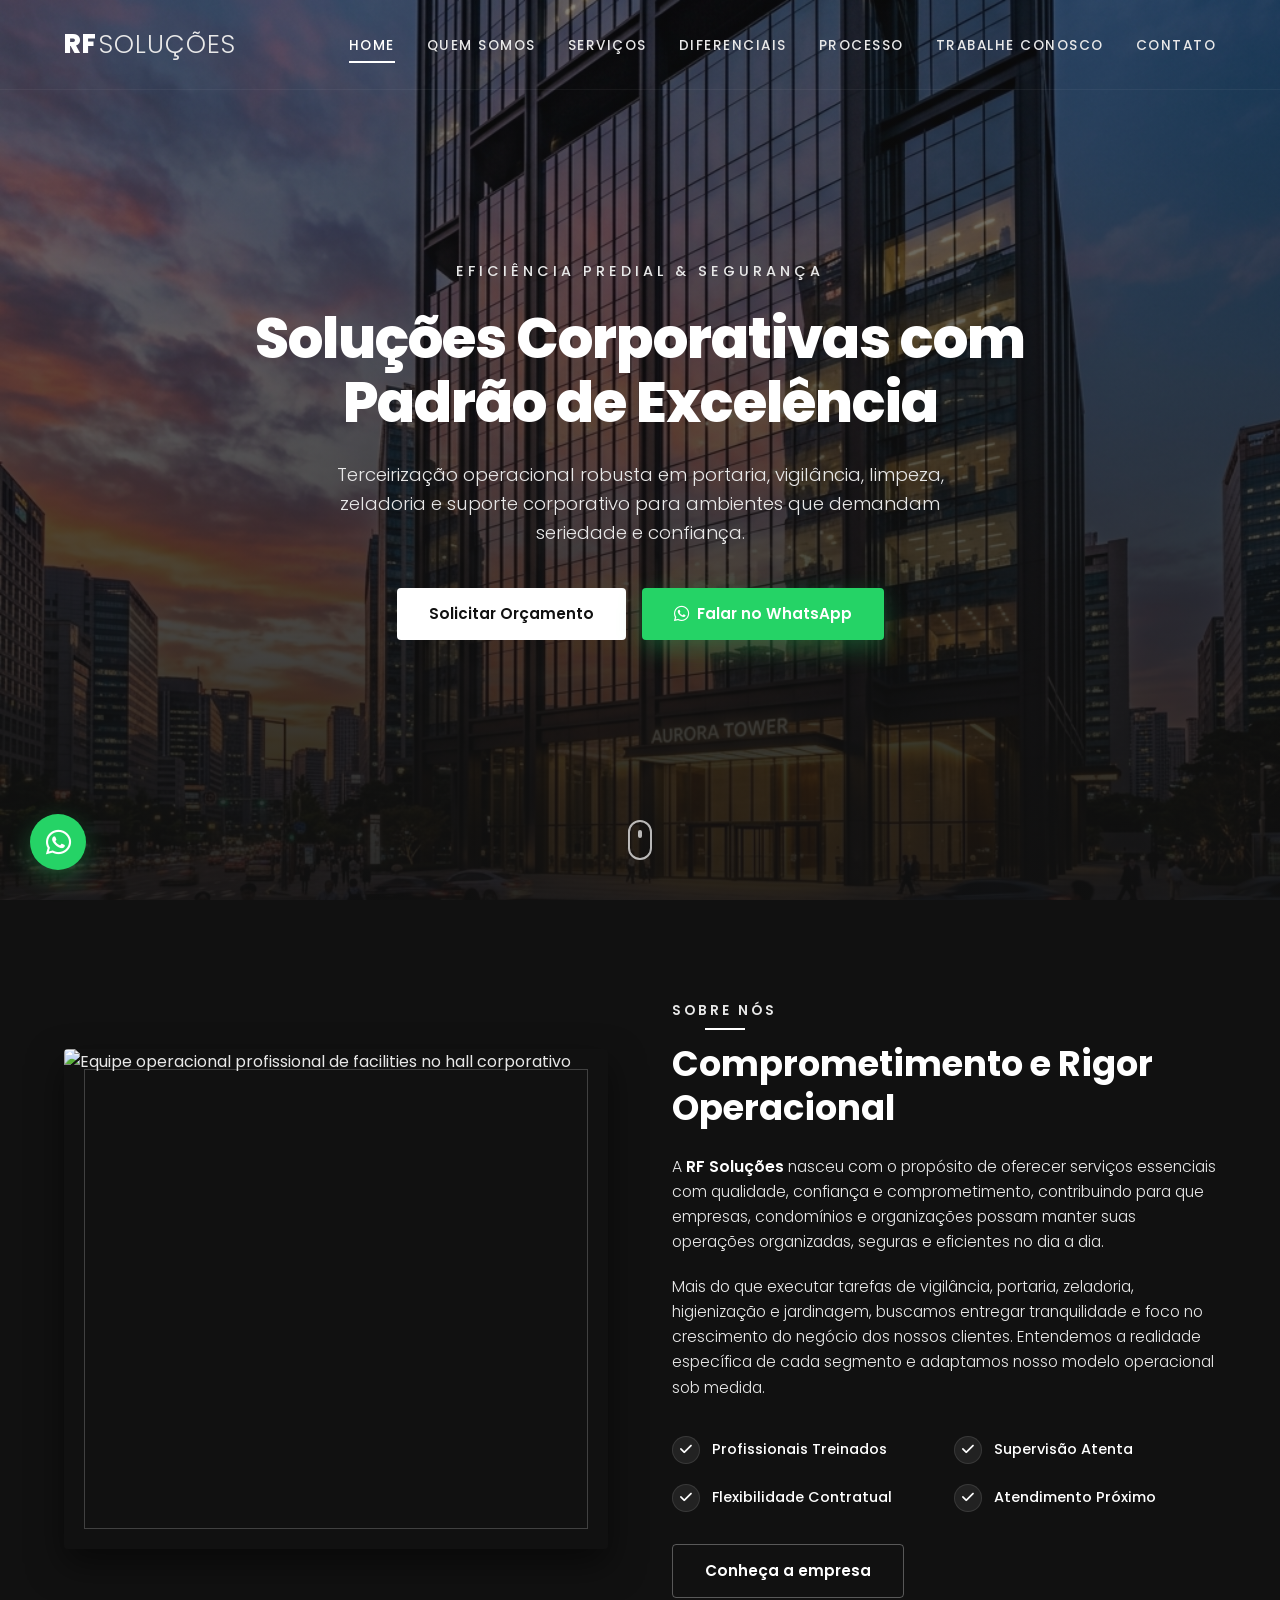
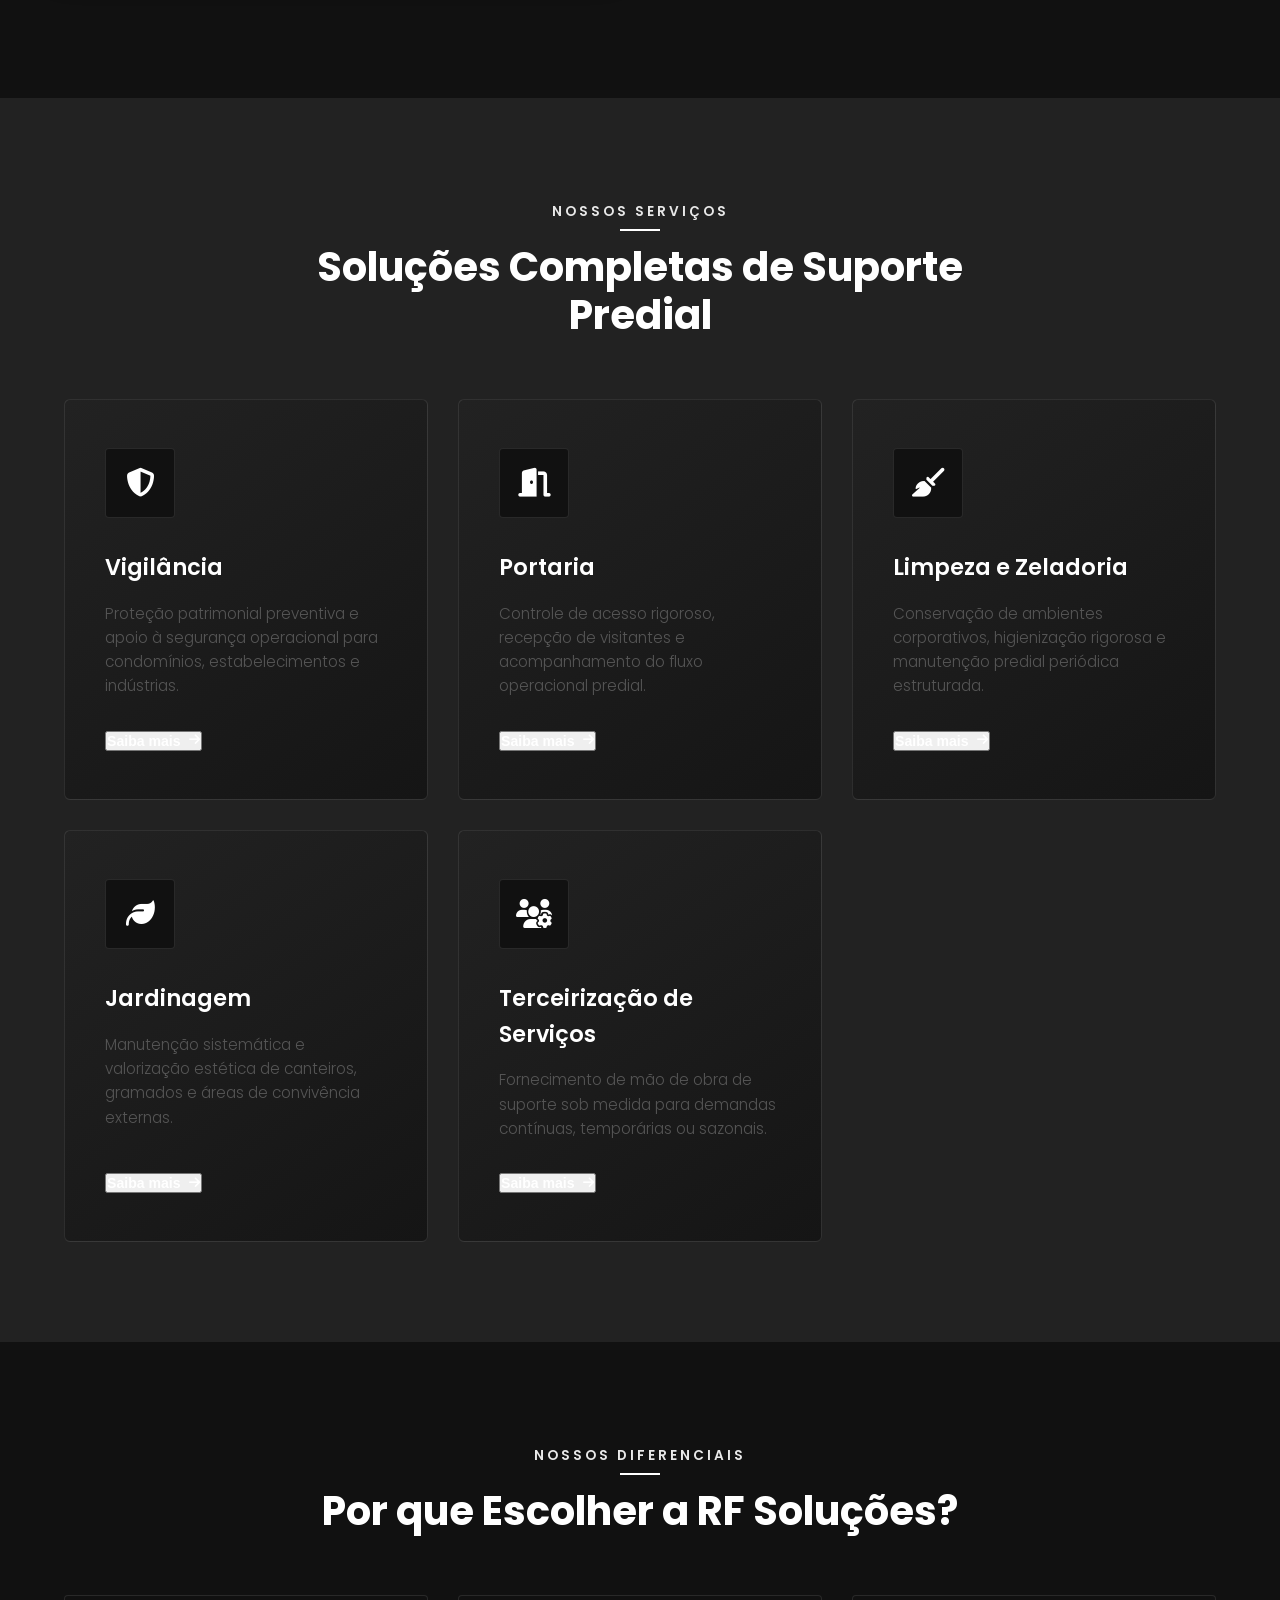
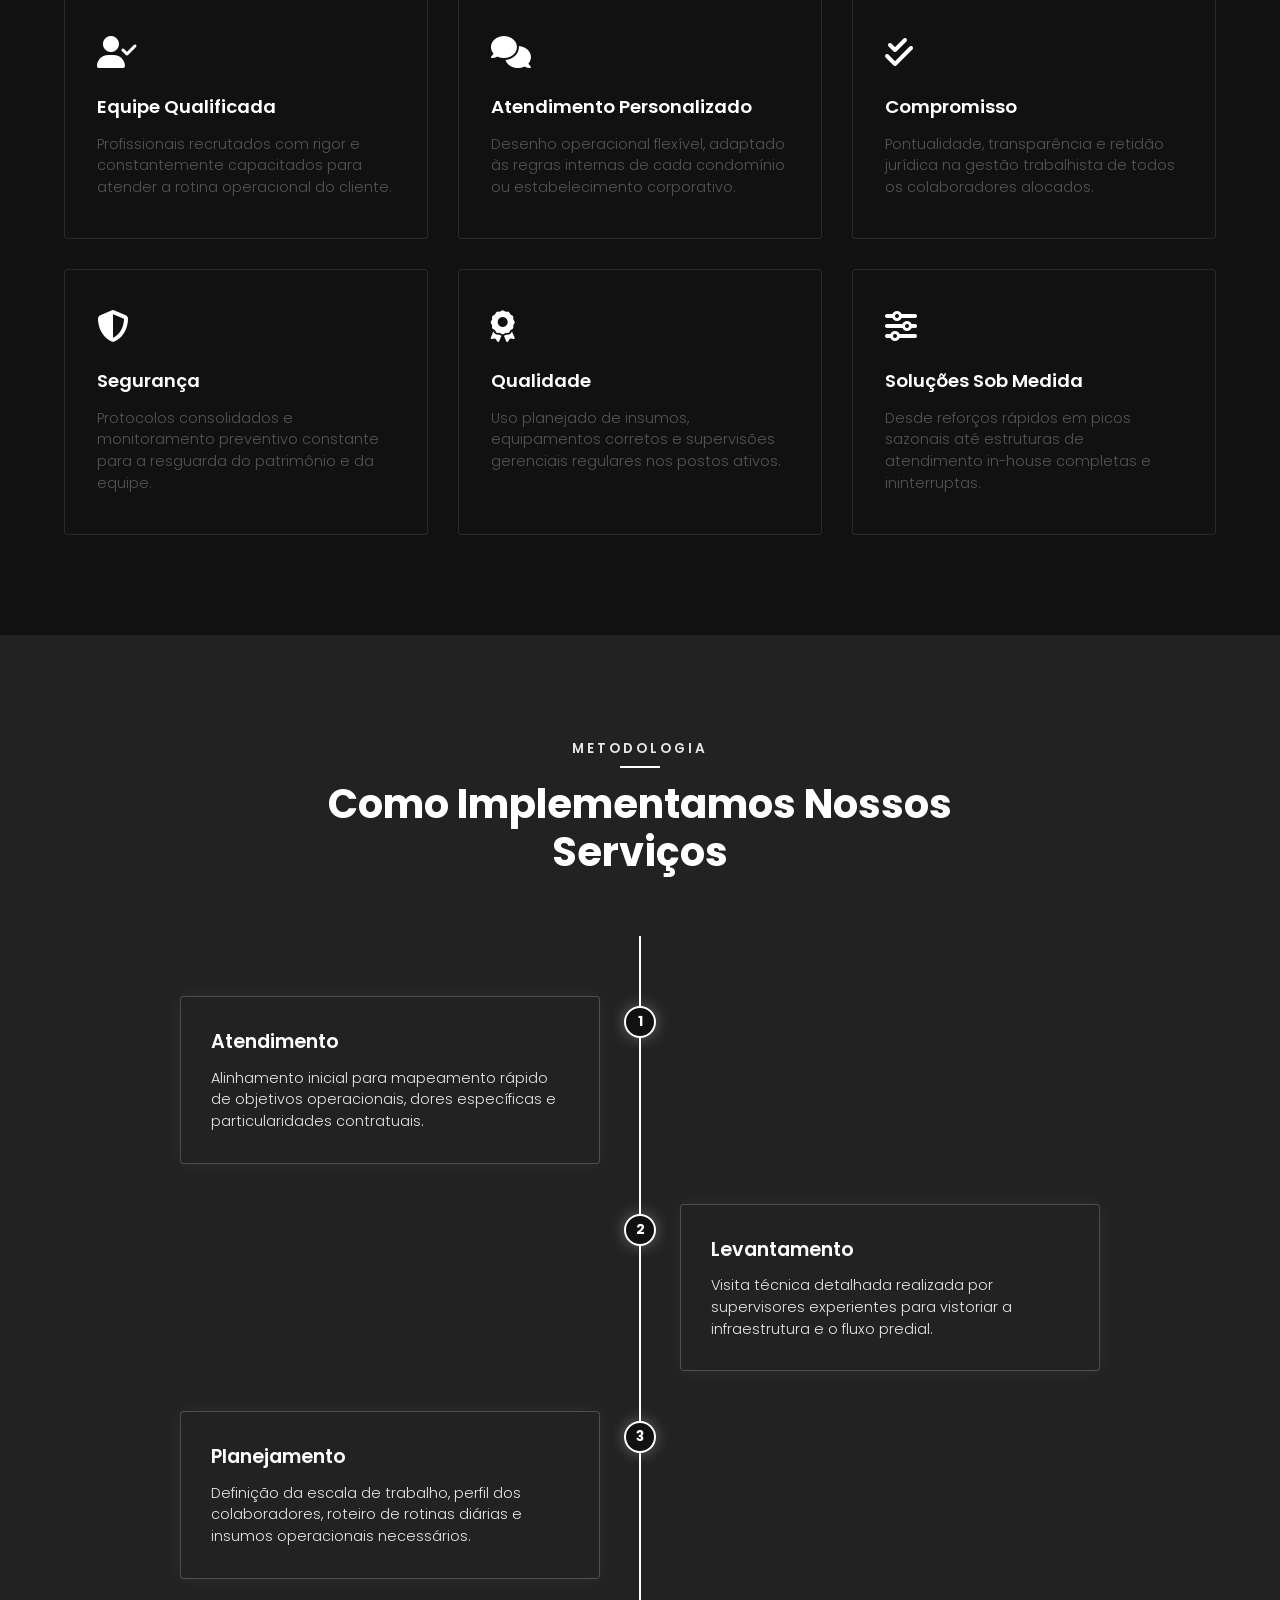
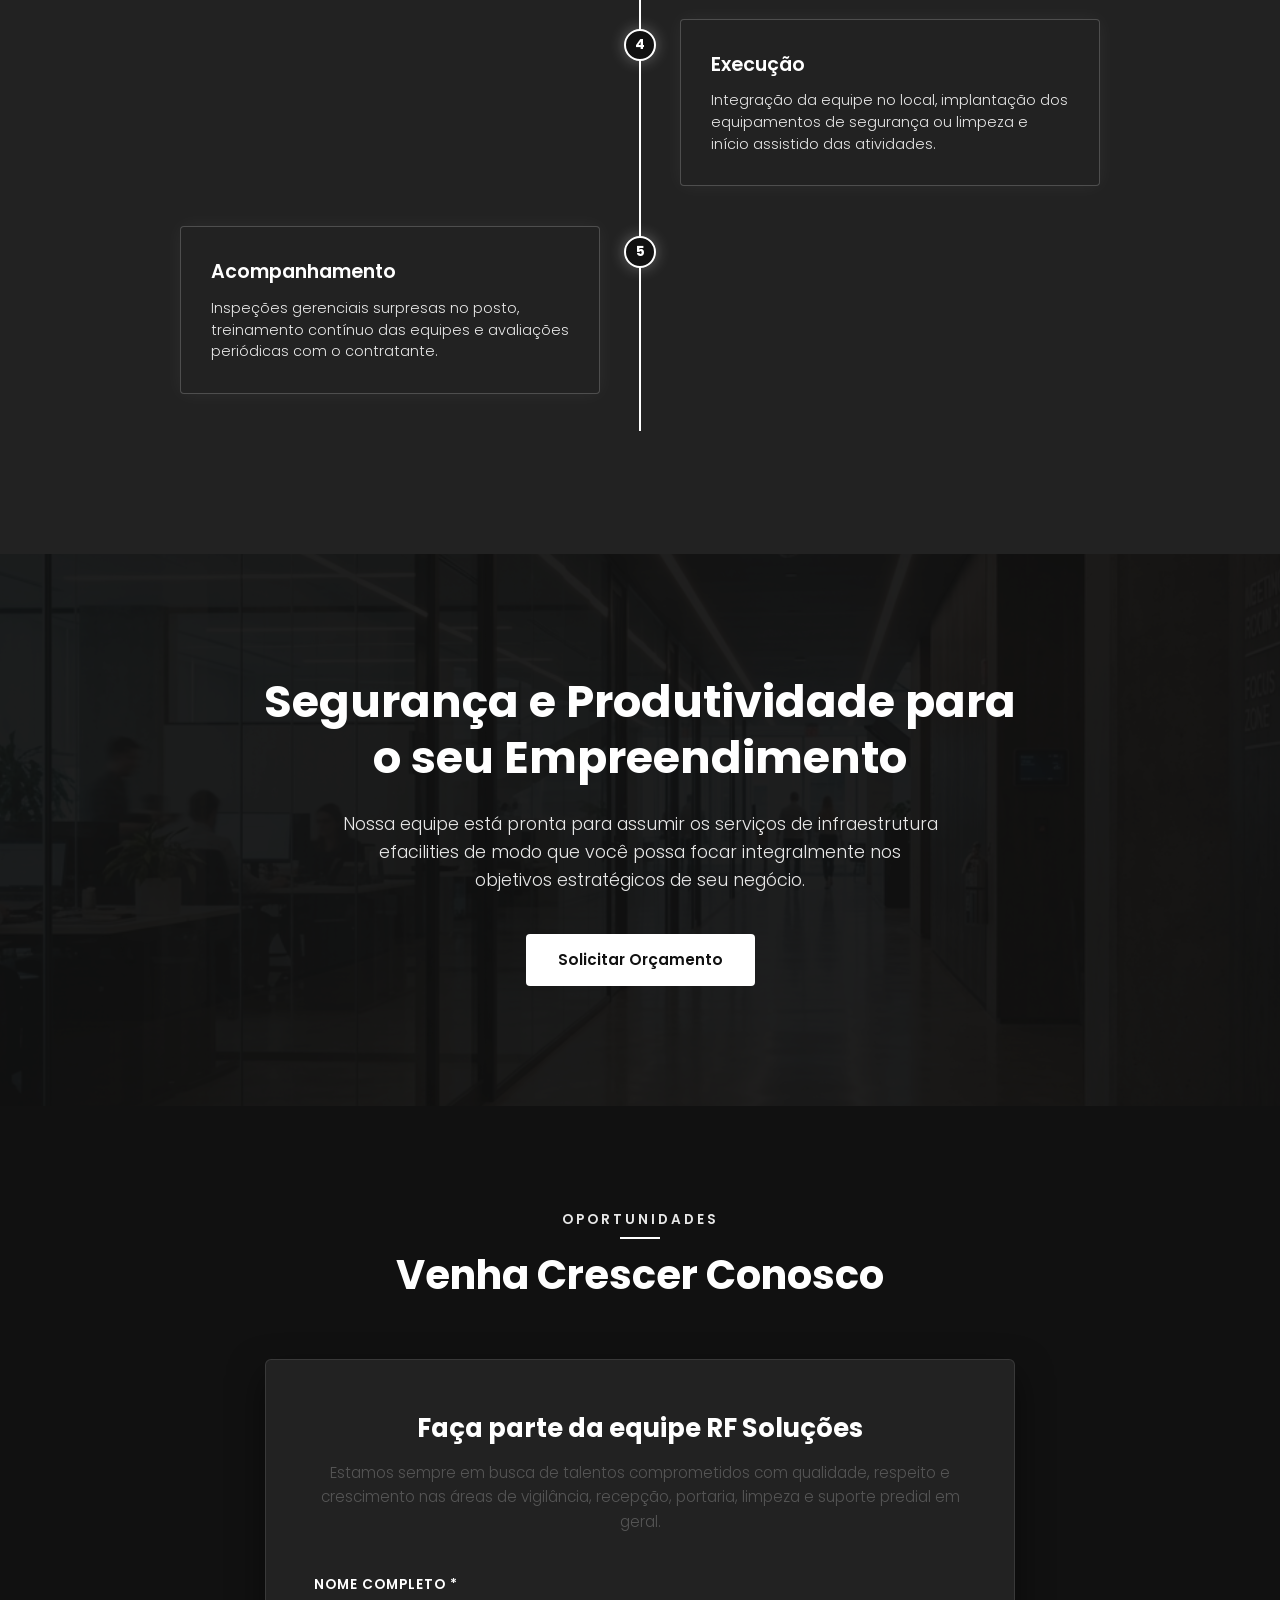
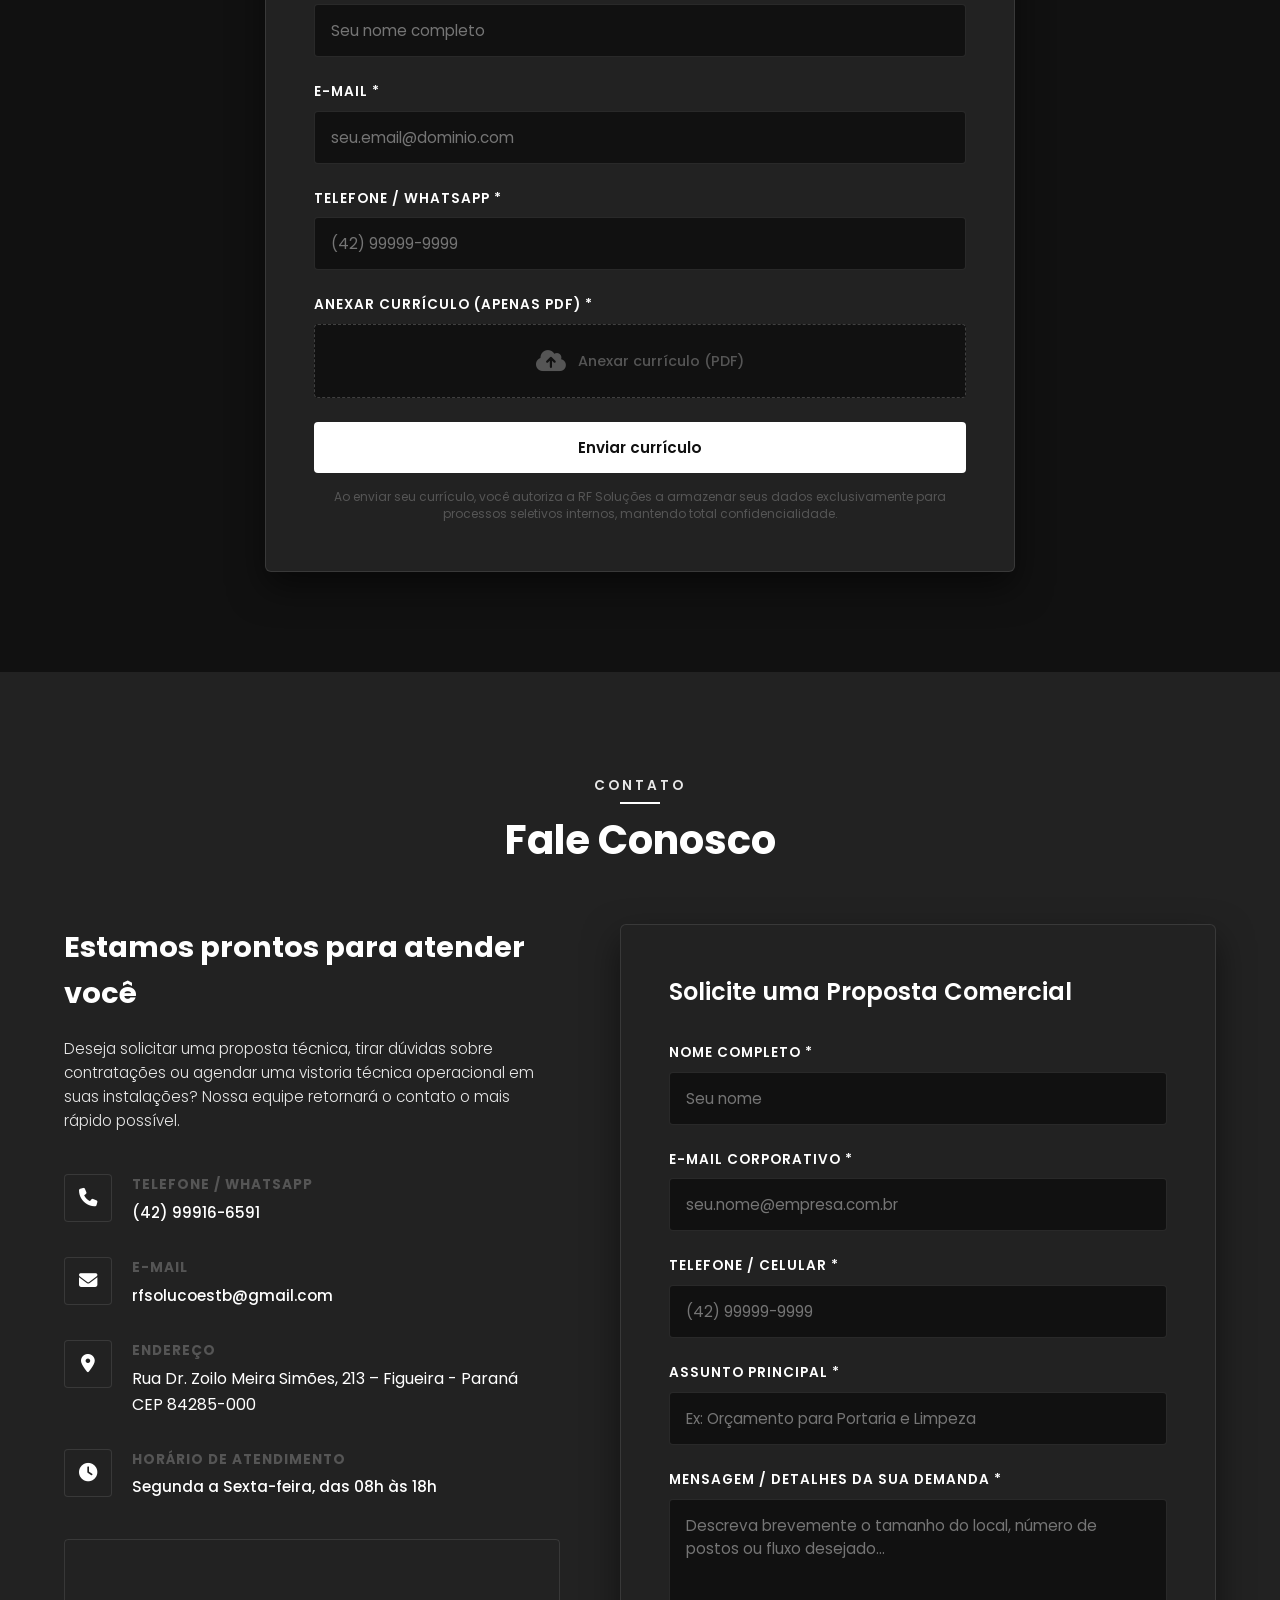
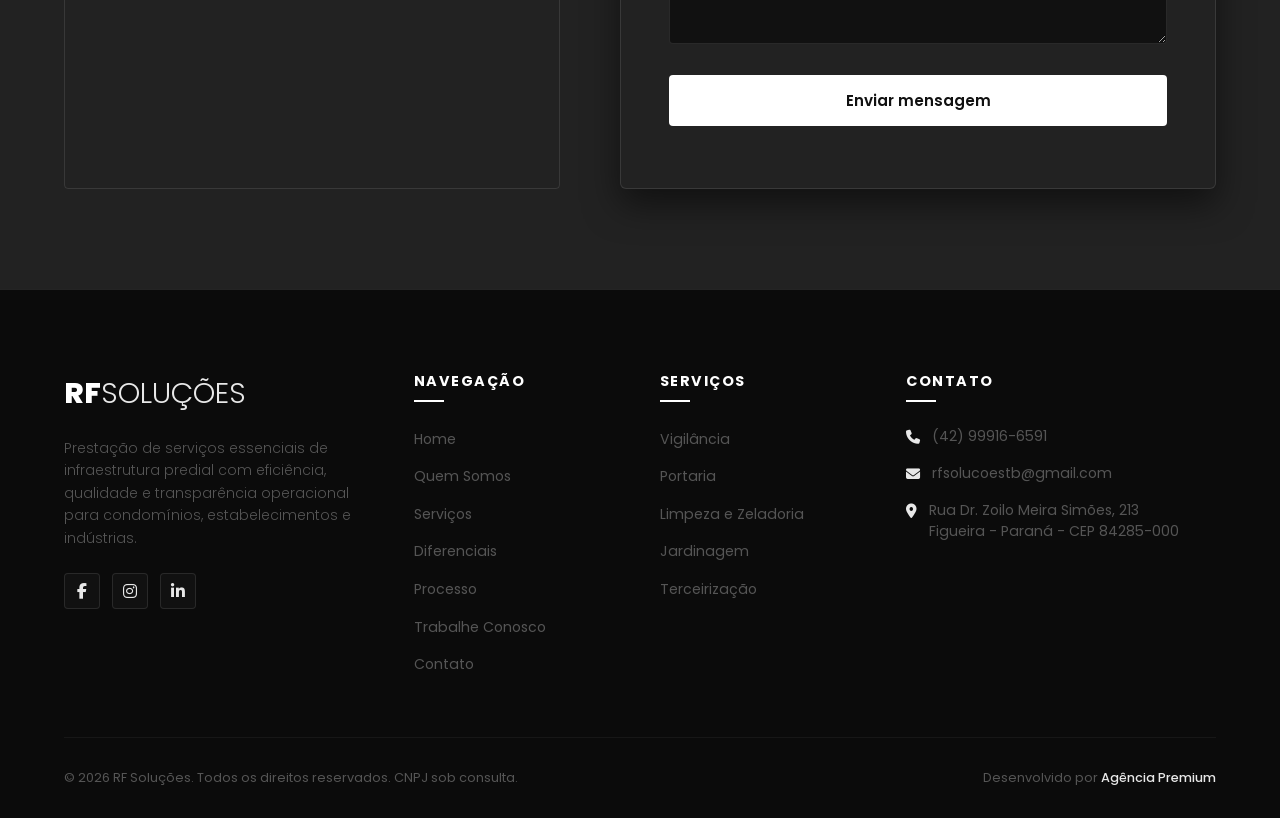
==== index.html @ 289ac4f0 "Add files via upload" ====
<!DOCTYPE html>
<html lang="pt-BR">
<head>
  <meta charset="UTF-8">
  <meta name="viewport" content="width=device-width, initial-scale=1.0">
  <meta name="description" content="RF Soluções - Soluções premium em Terceirização de Serviços, Vigilância Patrimonial, Portaria, Limpeza, Zeladoria e Jardinagem. Credibilidade e eficiência operacional para empresas, indústrias e condomínios.">
  <meta name="keywords" content="RF Soluções, Terceirização de Serviços, Vigilância, Portaria, Limpeza, Zeladoria, Jardinagem, Facilities Paraná, Figueira, Serviços Corporativos, Mão de Obra Terceirizada">
  <meta name="author" content="RF Soluções">
  <meta name="robots" content="index, follow">
  
  <!-- Open Graph / Facebook -->
  <meta property="og:type" content="website">
  <meta property="og:url" content="https://rfsolucoes.com.br/">
  <meta property="og:title" content="RF Soluções - Terceirização de Serviços Premium">
  <meta property="og:description" content="Confiança, segurança e eficiência operacional. Serviços profissionais de Portaria, Vigilância, Higienização e Conservação predial.">
  <meta property="og:image" content="images/logo.png">

  <!-- Twitter -->
  <meta property="twitter:card" content="summary_large_image">
  <meta property="twitter:title" content="RF Soluções - Terceirização de Serviços Premium">
  <meta property="twitter:description" content="Confiança, segurança e eficiência operacional. Serviços profissionais de Portaria, Vigilância, Higienização e Conservação predial.">
  <meta property="twitter:image" content="images/logo.png">

  <title>RF Soluções | Terceirização de Serviços Premium</title>
  
  <!-- Favicon -->
  <link rel="icon" type="image/x-icon" href="favicon.ico">
  <link rel="icon" type="image/svg+xml" href="images/favicon.svg">
  
  <!-- Font Awesome para Ícones -->
  <link rel="stylesheet" href="https://cdnjs.cloudflare.com/ajax/libs/font-awesome/6.4.0/css/all.min.css" integrity="sha512-iecdLmaskl7CVkqkXNQ/ZH/XLlvWZOJyj7Yy7tcenmpD1ypASozpmT/E0iPtmFIB46ZmdtAc9eNBvH0H/ZpiBw==" crossorigin="anonymous" referrerpolicy="no-referrer" />
  
  <!-- Estilos Customizados -->
  <link rel="stylesheet" href="css/style.css">
</head>
<body>

  <!-- 1. TELA DE CARREGAMENTO (LOADING SCREEN) -->
  <div id="loader-screen" role="progressbar" aria-busy="true" aria-label="Carregando o site">
    <div class="loader-logo">RF <span>SOLUÇÕES</span></div>
    <div class="loader-bar">
      <div class="loader-progress"></div>
    </div>
  </div>

  <!-- 2. CABEÇALHO (NAVBAR) -->
  <header class="header-nav transparent" id="nav-header">
    <div class="container header-container">
      <a href="#home" class="logo-container" aria-label="RF Soluções Home">
        <div class="logo-text">RF<span>SOLUÇÕES</span></div>
      </a>
      
      <!-- Menu Desktop -->
      <nav aria-label="Menu Principal">
        <ul class="nav-menu-desktop">
          <li class="nav-item-desktop"><a href="#home" class="nav-link-desktop active">Home</a></li>
          <li class="nav-item-desktop"><a href="#sobre" class="nav-link-desktop">Quem Somos</a></li>
          <li class="nav-item-desktop"><a href="#servicos" class="nav-link-desktop">Serviços</a></li>
          <li class="nav-item-desktop"><a href="#diferenciais" class="nav-link-desktop">Diferenciais</a></li>
          <li class="nav-item-desktop"><a href="#processo" class="nav-link-desktop">Processo</a></li>
          <li class="nav-item-desktop"><a href="#trabalhe-conosco" class="nav-link-desktop">Trabalhe Conosco</a></li>
          <li class="nav-item-desktop"><a href="#contato" class="nav-link-desktop">Contato</a></li>
        </ul>
      </nav>

      <!-- Botão Menu Hamburguer Mobile -->
      <button class="mobile-toggle" id="mobile-toggle" aria-expanded="false" aria-controls="nav-menu-mobile" aria-label="Alternar Menu">
        <span></span>
        <span></span>
        <span></span>
      </button>
    </div>
  </header>

  <!-- Menu Lateral Mobile -->
  <nav class="nav-menu-mobile" id="nav-menu-mobile" aria-label="Menu Mobile">
    <ul class="nav-menu-mobile-links">
      <li><a href="#home" class="nav-link-mobile">Home</a></li>
      <li><a href="#sobre" class="nav-link-mobile">Quem Somos</a></li>
      <li><a href="#servicos" class="nav-link-mobile">Serviços</a></li>
      <li><a href="#diferenciais" class="nav-link-mobile">Diferenciais</a></li>
      <li><a href="#processo" class="nav-link-mobile">Processo</a></li>
      <li><a href="#trabalhe-conosco" class="nav-link-mobile">Trabalhe Conosco</a></li>
      <li><a href="#contato" class="nav-link-mobile">Contato</a></li>
    </ul>
    <div class="nav-mobile-footer">
      <p>RF Soluções Terceirizadas</p>
      <p><i class="fa-solid fa-phone"></i> (42) 99916-6591</p>
    </div>
  </nav>

  <!-- Overlay para fechar Menu Mobile -->
  <div class="menu-overlay" id="menu-overlay"></div>

  <!-- MAIN CONTENT -->
  <main>
    
    <!-- 3. HERO SECTION -->
    <section id="home" aria-label="Apresentação" style="padding: 0;">
      <div id="hero">
        <img src="images/hero.png" alt="Fachada corporativa moderna em vidro" class="hero-background">
        <div class="hero-overlay"></div>
        <div class="container hero-container">
          <p class="hero-tag">Eficiência Predial & Segurança</p>
          <h1 class="hero-title">Soluções Corporativas com Padrão de Excelência</h1>
          <p class="hero-subtitle">Terceirização operacional robusta em portaria, vigilância, limpeza, zeladoria e suporte corporativo para ambientes que demandam seriedade e confiança.</p>
          <div class="hero-buttons">
            <a href="#contato" class="btn btn-primary">Solicitar Orçamento</a>
            <a href="https://wa.me/5542999166591" target="_blank" rel="noopener" class="btn btn-whatsapp"><i class="fa-brands fa-whatsapp"></i> Falar no WhatsApp</a>
          </div>
        </div>
        
        <!-- Scroll Indicator -->
        <a href="#sobre" class="hero-scroll-indicator" aria-label="Rolar para a seção sobre">
          <span class="mouse-icon">
            <span class="mouse-wheel"></span>
          </span>
        </a>
      </div>
    </section>

    <!-- 4. SEÇÃO SOBRE -->
    <section id="sobre" class="section-bg-dark">
      <div class="container">
        <div class="about-grid">
          <div class="about-image-wrapper reveal-slide-left">
            <img src="images/about.png" alt="Equipe operacional profissional de facilities no hall corporativo" class="about-image">
            <div class="about-image-border"></div>
          </div>
          
          <div class="about-content reveal-slide-right">
            <span class="section-subtitle">Sobre Nós</span>
            <h2 class="about-title">Comprometimento e Rigor Operacional</h2>
            <p class="about-text">A <strong>RF Soluções</strong> nasceu com o propósito de oferecer serviços essenciais com qualidade, confiança e comprometimento, contribuindo para que empresas, condomínios e organizações possam manter suas operações organizadas, seguras e eficientes no dia a dia.</p>
            <p class="about-text">Mais do que executar tarefas de vigilância, portaria, zeladoria, higienização e jardinagem, buscamos entregar tranquilidade e foco no crescimento do negócio dos nossos clientes. Entendemos a realidade específica de cada segmento e adaptamos nosso modelo operacional sob medida.</p>
            
            <div class="about-features">
              <div class="about-feat-item"><i class="fa-solid fa-check"></i> Profissionais Treinados</div>
              <div class="about-feat-item"><i class="fa-solid fa-check"></i> Supervisão Atenta</div>
              <div class="about-feat-item"><i class="fa-solid fa-check"></i> Flexibilidade Contratual</div>
              <div class="about-feat-item"><i class="fa-solid fa-check"></i> Atendimento Próximo</div>
            </div>
            
            <a href="#servicos" class="btn btn-outline">Conheça a empresa</a>
          </div>
        </div>
      </div>
    </section>

    <!-- 5. SEÇÃO SERVIÇOS -->
    <section id="servicos" class="section-bg-gray">
      <div class="container">
        <div class="section-header reveal-fade">
          <span class="section-subtitle">Nossos Serviços</span>
          <h2 class="section-title">Soluções Completas de Suporte Predial</h2>
        </div>
        
        <div class="services-grid">
          
          <!-- Card Vigilância -->
          <article class="service-card reveal-slide-up" data-service="vigilancia" style="animation-delay: 0.1s;">
            <div class="service-icon-wrapper">
              <i class="fa-solid fa-shield-halved" aria-hidden="true"></i>
            </div>
            <h3 class="service-card-title">Vigilância</h3>
            <p class="service-card-desc">Proteção patrimonial preventiva e apoio à segurança operacional para condomínios, estabelecimentos e indústrias.</p>
            <button class="service-card-link" data-service="vigilancia" aria-label="Saiba mais sobre Vigilância">Saiba mais <i class="fa-solid fa-arrow-right"></i></button>
          </article>
          
          <!-- Card Portaria -->
          <article class="service-card reveal-slide-up" data-service="portaria" style="animation-delay: 0.2s;">
            <div class="service-icon-wrapper">
              <i class="fa-solid fa-door-open" aria-hidden="true"></i>
            </div>
            <h3 class="service-card-title">Portaria</h3>
            <p class="service-card-desc">Controle de acesso rigoroso, recepção de visitantes e acompanhamento do fluxo operacional predial.</p>
            <button class="service-card-link" data-service="portaria" aria-label="Saiba mais sobre Portaria">Saiba mais <i class="fa-solid fa-arrow-right"></i></button>
          </article>
          
          <!-- Card Limpeza e Zeladoria -->
          <article class="service-card reveal-slide-up" data-service="limpeza" style="animation-delay: 0.3s;">
            <div class="service-icon-wrapper">
              <i class="fa-solid fa-broom" aria-hidden="true"></i>
            </div>
            <h3 class="service-card-title">Limpeza e Zeladoria</h3>
            <p class="service-card-desc">Conservação de ambientes corporativos, higienização rigorosa e manutenção predial periódica estruturada.</p>
            <button class="service-card-link" data-service="limpeza" aria-label="Saiba mais sobre Limpeza e Zeladoria">Saiba mais <i class="fa-solid fa-arrow-right"></i></button>
          </article>
          
          <!-- Card Jardinagem -->
          <article class="service-card reveal-slide-up" data-service="jardinagem" style="animation-delay: 0.4s;">
            <div class="service-icon-wrapper">
              <i class="fa-solid fa-leaf" aria-hidden="true"></i>
            </div>
            <h3 class="service-card-title">Jardinagem</h3>
            <p class="service-card-desc">Manutenção sistemática e valorização estética de canteiros, gramados e áreas de convivência externas.</p>
            <button class="service-card-link" data-service="jardinagem" aria-label="Saiba mais sobre Jardinagem">Saiba mais <i class="fa-solid fa-arrow-right"></i></button>
          </article>
          
          <!-- Card Terceirização -->
          <article class="service-card reveal-slide-up" data-service="terceirizacao" style="animation-delay: 0.5s;">
            <div class="service-icon-wrapper">
              <i class="fa-solid fa-users-gear" aria-hidden="true"></i>
            </div>
            <h3 class="service-card-title">Terceirização de Serviços</h3>
            <p class="service-card-desc">Fornecimento de mão de obra de suporte sob medida para demandas contínuas, temporárias ou sazonais.</p>
            <button class="service-card-link" data-service="terceirizacao" aria-label="Saiba mais sobre Terceirização de Serviços">Saiba mais <i class="fa-solid fa-arrow-right"></i></button>
          </article>
          
        </div>
      </div>
    </section>

    <!-- 6. POR QUE ESCOLHER A RF SOLUÇÕES -->
    <section id="diferenciais" class="section-bg-dark">
      <div class="container">
        <div class="section-header reveal-fade">
          <span class="section-subtitle">Nossos Diferenciais</span>
          <h2 class="section-title">Por que Escolher a RF Soluções?</h2>
        </div>
        
        <div class="why-grid">
          
          <!-- Card 1: Equipe qualificada -->
          <div class="why-card reveal-slide-up" style="animation-delay: 0.05s;">
            <i class="fa-solid fa-user-check why-icon" aria-hidden="true"></i>
            <h3 class="why-card-title">Equipe Qualificada</h3>
            <p class="why-card-desc">Profissionais recrutados com rigor e constantemente capacitados para atender a rotina operacional do cliente.</p>
          </div>
          
          <!-- Card 2: Atendimento personalizado -->
          <div class="why-card reveal-slide-up" style="animation-delay: 0.1s;">
            <i class="fa-solid fa-comments why-icon" aria-hidden="true"></i>
            <h3 class="why-card-title">Atendimento Personalizado</h3>
            <p class="why-card-desc">Desenho operacional flexível, adaptado às regras internas de cada condomínio ou estabelecimento corporativo.</p>
          </div>
          
          <!-- Card 3: Compromisso -->
          <div class="why-card reveal-slide-up" style="animation-delay: 0.15s;">
            <i class="fa-solid fa-check-double why-icon" aria-hidden="true"></i>
            <h3 class="why-card-title">Compromisso</h3>
            <p class="why-card-desc">Pontualidade, transparência e retidão jurídica na gestão trabalhista de todos os colaboradores alocados.</p>
          </div>
          
          <!-- Card 4: Segurança -->
          <div class="why-card reveal-slide-up" style="animation-delay: 0.2s;">
            <i class="fa-solid fa-shield-halved why-icon" aria-hidden="true"></i>
            <h3 class="why-card-title">Segurança</h3>
            <p class="why-card-desc">Protocolos consolidados e monitoramento preventivo constante para a resguarda do patrimônio e da equipe.</p>
          </div>
          
          <!-- Card 5: Qualidade -->
          <div class="why-card reveal-slide-up" style="animation-delay: 0.25s;">
            <i class="fa-solid fa-award why-icon" aria-hidden="true"></i>
            <h3 class="why-card-title">Qualidade</h3>
            <p class="why-card-desc">Uso planejado de insumos, equipamentos corretos e supervisões gerenciais regulares nos postos ativos.</p>
          </div>
          
          <!-- Card 6: Soluções sob medida -->
          <div class="why-card reveal-slide-up" style="animation-delay: 0.3s;">
            <i class="fa-solid fa-sliders why-icon" aria-hidden="true"></i>
            <h3 class="why-card-title">Soluções Sob Medida</h3>
            <p class="why-card-desc">Desde reforços rápidos em picos sazonais até estruturas de atendimento in-house completas e ininterruptas.</p>
          </div>
          
        </div>
      </div>
    </section>

    <!-- 7. PROCESSO (LINHA DO TEMPO) -->
    <section id="processo" class="section-bg-gray">
      <div class="container">
        <div class="section-header reveal-fade">
          <span class="section-subtitle">Metodologia</span>
          <h2 class="section-title">Como Implementamos Nossos Serviços</h2>
        </div>
        
        <div class="timeline-wrapper">
          <!-- A linha no fundo -->
          <div class="timeline-line"></div>
          <div class="timeline-progress" id="timeline-progress"></div>
          
          <!-- Etapa 1 -->
          <div class="timeline-item reveal-fade">
            <div class="timeline-marker">
              <span class="timeline-step">1</span>
            </div>
            <div class="timeline-box">
              <h3 class="timeline-box-title">Atendimento</h3>
              <p class="timeline-box-desc">Alinhamento inicial para mapeamento rápido de objetivos operacionais, dores específicas e particularidades contratuais.</p>
            </div>
          </div>
          
          <!-- Etapa 2 -->
          <div class="timeline-item reveal-fade">
            <div class="timeline-marker">
              <span class="timeline-step">2</span>
            </div>
            <div class="timeline-box">
              <h3 class="timeline-box-title">Levantamento</h3>
              <p class="timeline-box-desc">Visita técnica detalhada realizada por supervisores experientes para vistoriar a infraestrutura e o fluxo predial.</p>
            </div>
          </div>
          
          <!-- Etapa 3 -->
          <div class="timeline-item reveal-fade">
            <div class="timeline-marker">
              <span class="timeline-step">3</span>
            </div>
            <div class="timeline-box">
              <h3 class="timeline-box-title">Planejamento</h3>
              <p class="timeline-box-desc">Definição da escala de trabalho, perfil dos colaboradores, roteiro de rotinas diárias e insumos operacionais necessários.</p>
            </div>
          </div>
          
          <!-- Etapa 4 -->
          <div class="timeline-item reveal-fade">
            <div class="timeline-marker">
              <span class="timeline-step">4</span>
            </div>
            <div class="timeline-box">
              <h3 class="timeline-box-title">Execução</h3>
              <p class="timeline-box-desc">Integração da equipe no local, implantação dos equipamentos de segurança ou limpeza e início assistido das atividades.</p>
            </div>
          </div>
          
          <!-- Etapa 5 -->
          <div class="timeline-item reveal-fade">
            <div class="timeline-marker">
              <span class="timeline-step">5</span>
            </div>
            <div class="timeline-box">
              <h3 class="timeline-box-title">Acompanhamento</h3>
              <p class="timeline-box-desc">Inspeções gerenciais surpresas no posto, treinamento contínuo das equipes e avaliações periódicas com o contratante.</p>
            </div>
          </div>
          
        </div>
      </div>
    </section>

    <!-- 8. CTA SECTION -->
    <section id="cta-section" style="padding: 0;">
      <div id="cta">
        <img src="images/cta.png" alt="Skyscraper corridor" class="cta-background">
        <div class="cta-overlay"></div>
        <div class="container cta-container reveal-fade">
          <h2 class="cta-title">Segurança e Produtividade para o seu Empreendimento</h2>
          <p class="cta-desc">Nossa equipe está pronta para assumir os serviços de infraestrutura efacilities de modo que você possa focar integralmente nos objetivos estratégicos de seu negócio.</p>
          <a href="#contato" class="btn btn-primary">Solicitar Orçamento</a>
        </div>
      </div>
    </section>

    <!-- 9. TRABALHE CONOSCO -->
    <section id="trabalhe-conosco" class="section-bg-dark">
      <div class="container">
        <div class="section-header reveal-fade">
          <span class="section-subtitle">Oportunidades</span>
          <h2 class="section-title">Venha Crescer Conosco</h2>
        </div>
        
        <div class="career-container reveal-slide-up">
          <div class="career-intro">
            <h3 class="career-intro-title">Faça parte da equipe RF Soluções</h3>
            <p class="career-intro-desc">Estamos sempre em busca de talentos comprometidos com qualidade, respeito e crescimento nas áreas de vigilância, recepção, portaria, limpeza e suporte predial em geral.</p>
          </div>
          
          <form id="career-form" novalidate>
            <div class="form-group">
              <label for="career-name" class="form-label">Nome Completo *</label>
              <input type="text" id="career-name" class="form-control" placeholder="Seu nome completo" required>
            </div>
            
            <div class="form-group">
              <label for="career-email" class="form-label">E-mail *</label>
              <input type="email" id="career-email" class="form-control" placeholder="seu.email@dominio.com" required>
            </div>
            
            <div class="form-group">
              <label for="career-phone" class="form-label">Telefone / WhatsApp *</label>
              <input type="tel" id="career-phone" class="form-control" placeholder="(42) 99999-9999" required>
            </div>
            
            <div class="form-group">
              <label class="form-label">Anexar Currículo (Apenas PDF) *</label>
              <div class="file-upload-wrapper">
                <input type="file" id="cv-file" class="file-upload-input" accept=".pdf" required>
                <div class="file-upload-btn">
                  <i class="fa-solid fa-cloud-arrow-up"></i>
                  <span id="cv-file-label">Anexar currículo (PDF)</span>
                </div>
                <span class="file-upload-filename" id="cv-filename"></span>
              </div>
            </div>
            
            <button type="submit" class="btn btn-primary" style="width: 100%;">Enviar currículo</button>
            
            <p class="form-footer-terms">Ao enviar seu currículo, você autoriza a RF Soluções a armazenar seus dados exclusivamente para processos seletivos internos, mantendo total confidencialidade.</p>
          </form>
        </div>
      </div>
    </section>

    <!-- 10. CONTATO -->
    <section id="contato" class="section-bg-gray">
      <div class="container">
        <div class="section-header reveal-fade">
          <span class="section-subtitle">Contato</span>
          <h2 class="section-title">Fale Conosco</h2>
        </div>
        
        <div class="contact-grid">
          
          <!-- Coluna Informações de Contato -->
          <div class="contact-info-col reveal-slide-left">
            <h3 class="contact-info-title">Estamos prontos para atender você</h3>
            <p class="contact-info-desc">Deseja solicitar uma proposta técnica, tirar dúvidas sobre contratações ou agendar uma vistoria técnica operacional em suas instalações? Nossa equipe retornará o contato o mais rápido possível.</p>
            
            <div class="contact-methods">
              <!-- Telefone / WhatsApp -->
              <div class="contact-method-item">
                <div class="contact-method-icon">
                  <i class="fa-solid fa-phone" aria-hidden="true"></i>
                </div>
                <div class="contact-method-details">
                  <h5>Telefone / WhatsApp</h5>
                  <a href="tel:+5542999166591">(42) 99916-6591</a>
                </div>
              </div>
              
              <!-- E-mail -->
              <div class="contact-method-item">
                <div class="contact-method-icon">
                  <i class="fa-solid fa-envelope" aria-hidden="true"></i>
                </div>
                <div class="contact-method-details">
                  <h5>E-mail</h5>
                  <a href="mailto:rfsolucoestb@gmail.com">rfsolucoestb@gmail.com</a>
                </div>
              </div>
              
              <!-- Endereço -->
              <div class="contact-method-item">
                <div class="contact-method-icon">
                  <i class="fa-solid fa-location-dot" aria-hidden="true"></i>
                </div>
                <div class="contact-method-details">
                  <h5>Endereço</h5>
                  <address style="font-style: normal; color: var(--color-white);">Rua Dr. Zoilo Meira Simões, 213 – Figueira - Paraná<br>CEP 84285-000</address>
                </div>
              </div>
              
              <!-- Horário -->
              <div class="contact-method-item">
                <div class="contact-method-icon">
                  <i class="fa-solid fa-clock" aria-hidden="true"></i>
                </div>
                <div class="contact-method-details">
                  <h5>Horário de Atendimento</h5>
                  <p>Segunda a Sexta-feira, das 08h às 18h</p>
                </div>
              </div>
            </div>
            
            <!-- Google Maps Embed -->
            <div class="map-wrapper">
              <iframe 
                src="https://www.google.com/maps/embed?pb=!1m18!1m12!1m3!1d3623.5181792688755!2d-50.14125862463273!3d-23.835706478615367!2m3!1f0!2f0!3f0!3m2!1i1024!2i768!4f13.1!3m3!1m2!1s0x94ebf4ff56515fbb%3A0xe54e6080dc273570!2sR.%20Dr.%20Zoilo%20Meira%20Sim%C3%B5es%2C%20213%20-%20Figueira%2C%20PR%2C%2084285-000!5e0!3m2!1spt-BR!2sbr!4v1700000000000!5m2!1spt-BR!2sbr" 
                class="map-iframe" 
                allowfullscreen="" 
                loading="lazy" 
                referrerpolicy="no-referrer-when-downgrade"
                title="Localização da sede da RF Soluções no Google Maps">
              </iframe>
            </div>
          </div>
          
          <!-- Coluna Formulário de Contato -->
          <div class="contact-form-col reveal-slide-right">
            <h3 class="contact-form-title">Solicite uma Proposta Comercial</h3>
            
            <form id="contact-form" novalidate>
              <div class="form-group">
                <label for="contact-name" class="form-label">Nome Completo *</label>
                <input type="text" id="contact-name" class="form-control" placeholder="Seu nome" required>
              </div>
              
              <div class="form-group">
                <label for="contact-email" class="form-label">E-mail Corporativo *</label>
                <input type="email" id="contact-email" class="form-control" placeholder="seu.nome@empresa.com.br" required>
              </div>
              
              <div class="form-group">
                <label for="contact-phone" class="form-label">Telefone / Celular *</label>
                <input type="tel" id="contact-phone" class="form-control" placeholder="(42) 99999-9999" required>
              </div>
              
              <div class="form-group">
                <label for="contact-subject" class="form-label">Assunto Principal *</label>
                <input type="text" id="contact-subject" class="form-control" placeholder="Ex: Orçamento para Portaria e Limpeza" required>
              </div>
              
              <div class="form-group">
                <label for="contact-message" class="form-label">Mensagem / Detalhes da sua Demanda *</label>
                <textarea id="contact-message" class="form-control" rows="5" placeholder="Descreva brevemente o tamanho do local, número de postos ou fluxo desejado..." required></textarea>
              </div>
              
              <button type="submit" class="btn btn-primary" style="width: 100%;">Enviar mensagem</button>
            </form>
          </div>
          
        </div>
      </div>
    </section>

  </main>

  <!-- 11. FOOTER -->
  <footer class="footer">
    <div class="container">
      <div class="footer-grid">
        
        <!-- Coluna 1: Branding -->
        <div class="footer-brand-col">
          <a href="#home" class="footer-logo">
            RF<span>SOLUÇÕES</span>
          </a>
          <p class="footer-desc">Prestação de serviços essenciais de infraestrutura predial com eficiência, qualidade e transparência operacional para condomínios, estabelecimentos e indústrias.</p>
          <div class="footer-socials">
            <a href="https://facebook.com/" target="_blank" rel="noopener" class="footer-social-link" aria-label="Facebook"><i class="fa-brands fa-facebook-f"></i></a>
            <a href="https://instagram.com/" target="_blank" rel="noopener" class="footer-social-link" aria-label="Instagram"><i class="fa-brands fa-instagram"></i></a>
            <a href="https://linkedin.com/" target="_blank" rel="noopener" class="footer-social-link" aria-label="LinkedIn"><i class="fa-brands fa-linkedin-in"></i></a>
          </div>
        </div>
        
        <!-- Coluna 2: Links Rápidos -->
        <nav class="footer-nav-col" aria-label="Links úteis no rodapé">
          <h4>Navegação</h4>
          <ul class="footer-links">
            <li class="footer-link-item"><a href="#home">Home</a></li>
            <li class="footer-link-item"><a href="#sobre">Quem Somos</a></li>
            <li class="footer-link-item"><a href="#servicos">Serviços</a></li>
            <li class="footer-link-item"><a href="#diferenciais">Diferenciais</a></li>
            <li class="footer-link-item"><a href="#processo">Processo</a></li>
            <li class="footer-link-item"><a href="#trabalhe-conosco">Trabalhe Conosco</a></li>
            <li class="footer-link-item"><a href="#contato">Contato</a></li>
          </ul>
        </nav>
        
        <!-- Coluna 3: Serviços -->
        <nav class="footer-services-col" aria-label="Links rápidos de serviços no rodapé">
          <h4>Serviços</h4>
          <ul class="footer-services-list">
            <li class="footer-service-item"><a href="#servicos" data-service="vigilancia">Vigilância</a></li>
            <li class="footer-service-item"><a href="#servicos" data-service="portaria">Portaria</a></li>
            <li class="footer-service-item"><a href="#servicos" data-service="limpeza">Limpeza e Zeladoria</a></li>
            <li class="footer-service-item"><a href="#servicos" data-service="jardinagem">Jardinagem</a></li>
            <li class="footer-service-item"><a href="#servicos" data-service="terceirizacao">Terceirização</a></li>
          </ul>
        </nav>
        
        <!-- Coluna 4: Contatos e Endereço -->
        <div class="footer-contact-col">
          <h4>Contato</h4>
          <ul class="footer-contact-details">
            <li class="footer-contact-item">
              <i class="fa-solid fa-phone" aria-hidden="true"></i>
              <div>
                <a href="tel:+5542999166591">(42) 99916-6591</a>
              </div>
            </li>
            <li class="footer-contact-item">
              <i class="fa-solid fa-envelope" aria-hidden="true"></i>
              <div>
                <a href="mailto:rfsolucoestb@gmail.com">rfsolucoestb@gmail.com</a>
              </div>
            </li>
            <li class="footer-contact-item">
              <i class="fa-solid fa-location-dot" aria-hidden="true"></i>
              <div>
                Rua Dr. Zoilo Meira Simões, 213<br>Figueira - Paraná - CEP 84285-000
              </div>
            </li>
          </ul>
        </div>
        
      </div>
      
      <!-- Direitos Autorais -->
      <div class="footer-bottom">
        <p class="footer-copy">&copy; 2026 RF Soluções. Todos os direitos reservados. CNPJ sob consulta.</p>
        <p class="footer-developer">Desenvolvido por <a href="#" aria-label="Site da Agência de Desenvolvimento">Agência Premium</a></p>
      </div>
    </div>
  </footer>

  <!-- 12. FLOATING BUTTONS (WHATSAPP E VOLTAR AO TOPO) -->
  <a href="https://wa.me/5542999166591" class="whatsapp-float" target="_blank" rel="noopener" aria-label="Chamar no WhatsApp">
    <i class="fa-brands fa-whatsapp"></i>
  </a>
  
  <a href="#" class="back-to-top" id="back-to-top" aria-label="Voltar para o topo">
    <i class="fa-solid fa-chevron-up"></i>
  </a>

  <!-- 13. DYNAMIC MODAL PARA DETALHES DE SERVIÇO -->
  <div class="modal-overlay" id="service-modal" role="dialog" aria-modal="true" aria-hidden="true">
    <div class="modal-card">
      <button class="modal-close-btn" id="modal-close-btn" aria-label="Fechar Modal">&times;</button>
      
      <div class="modal-body">
        <div class="modal-icon-wrapper" id="modal-service-icon">
          <!-- Populado dinamicamente via JS -->
        </div>
        
        <h3 class="modal-title" id="modal-service-title">
          <!-- Populado dinamicamente via JS -->
        </h3>
        
        <p class="modal-intro-text" id="modal-service-intro">
          <!-- Populado dinamicamente via JS -->
        </p>
        
        <div class="modal-detail-text" id="modal-service-details">
          <!-- Populado dinamicamente via JS -->
        </div>
        
        <div class="modal-why-box">
          <h4 class="modal-why-title" id="modal-service-why-title">
            <!-- Populado dinamicamente via JS -->
          </h4>
          <p class="modal-why-desc" id="modal-service-why-desc">
            <!-- Populado dinamicamente via JS -->
          </p>
        </div>
        
        <div class="modal-footer">
          <a href="#contato" class="btn btn-primary" id="modal-cta-btn" onclick="document.getElementById('service-modal').classList.remove('open'); document.body.style.overflow='';">Solicitar Orçamento</a>
          <a href="https://wa.me/5542999166591" target="_blank" rel="noopener" class="btn btn-whatsapp"><i class="fa-brands fa-whatsapp"></i> Falar no WhatsApp</a>
        </div>
      </div>
    </div>
  </div>

  <!-- Scripts -->
  <script src="js/script.js"></script>
</body>
</html>
---- css/style.css ----
/* ==========================================================================
   RS SOLUÇÕES - ESTILO INSTITUCIONAL PREMIUM
   Desenvolvido com foco em confiança, credibilidade e conversão.
   Sem frameworks. CSS3 Puro e Otimizado.
   ========================================================================== */

/* 1. CONFIGURAÇÕES GERAIS E VARIÁVEIS (DESIGN SYSTEM)
   ========================================================================== */
@import url('https://fonts.googleapis.com/css2?family=Poppins:ital,wght@0,300;0,400;0,500;0,600;0,700;0,800;1,400&display=swap');

:root {
  /* Cores Principais (Conforme Briefing) */
  --color-black: #111111;
  --color-dark-gray: #222222;
  --color-medium-gray: #555555;
  --color-light-gray: #E8E8E8;
  --color-white: #FFFFFF;
  
  /* Cores de Destaque / Auxiliares */
  --color-whatsapp: #25D366;
  --color-whatsapp-hover: #20ba56;
  --color-accent-gold: #D4AF37; /* Toque metálico para sofisticação */
  --color-accent-light: rgba(255, 255, 255, 0.08);
  --color-border-subtle: rgba(255, 255, 255, 0.1);
  
  /* Gradientes Premium */
  --gradient-gold: linear-gradient(135deg, #FFFFFF 0%, #B0B0B0 100%);
  --gradient-card: linear-gradient(145deg, #222222 0%, #151515 100%);
  --gradient-overlay: linear-gradient(to bottom, rgba(17, 17, 17, 0.8) 0%, rgba(17, 17, 17, 0.95) 100%);
  --gradient-hero: linear-gradient(180deg, rgba(17, 17, 17, 0.5) 0%, rgba(17, 17, 17, 0.9) 100%);

  /* Fontes e Tipografia */
  --font-main: 'Poppins', sans-serif;
  
  /* Transições Fluídas (Cubic Bezier) */
  --transition-smooth: all 0.4s cubic-bezier(0.16, 1, 0.3, 1);
  --transition-fast: all 0.2s ease-in-out;
  
  /* Efeitos e Sombras */
  --shadow-premium: 0 15px 35px rgba(0, 0, 0, 0.5);
  --shadow-glow: 0 0 20px rgba(255, 255, 255, 0.05);
  --shadow-glow-accent: 0 0 25px rgba(255, 255, 255, 0.15);
  --shadow-whatsapp: 0 8px 24px rgba(37, 211, 102, 0.3);
}

/* Reset de Estilos */
*, *::before, *::after {
  box-sizing: border-box;
  margin: 0;
  padding: 0;
}

html {
  scroll-behavior: smooth;
  font-size: 16px;
  -webkit-font-smoothing: antialiased;
  -moz-osx-font-smoothing: grayscale;
}

body {
  font-family: var(--font-main);
  background-color: var(--color-black);
  color: var(--color-light-gray);
  overflow-x: hidden;
  line-height: 1.6;
}

/* Scrollbar Personalizado */
::-webkit-scrollbar {
  width: 10px;
}
::-webkit-scrollbar-track {
  background: var(--color-black);
}
::-webkit-scrollbar-thumb {
  background: var(--color-dark-gray);
  border: 2px solid var(--color-black);
  border-radius: 5px;
}
::-webkit-scrollbar-thumb:hover {
  background: var(--color-medium-gray);
}

/* 2. COMPONENTES COMUNS E UTILITÁRIOS
   ========================================================================== */
.container {
  width: 100%;
  max-width: 1200px;
  margin: 0 auto;
  padding: 0 24px;
}

section {
  padding: 100px 0;
  position: relative;
}

.section-bg-dark {
  background-color: var(--color-black);
}

.section-bg-gray {
  background-color: var(--color-dark-gray);
}

/* Títulos de Seção Premium */
.section-header {
  text-align: center;
  margin-bottom: 60px;
  max-width: 700px;
  margin-left: auto;
  margin-right: auto;
}

.section-subtitle {
  font-size: 0.85rem;
  text-transform: uppercase;
  letter-spacing: 3px;
  color: var(--color-light-gray);
  font-weight: 600;
  margin-bottom: 12px;
  display: inline-block;
  position: relative;
  padding-bottom: 8px;
}

.section-subtitle::after {
  content: '';
  position: absolute;
  bottom: 0;
  left: 50%;
  transform: translateX(-50%);
  width: 40px;
  height: 2px;
  background-color: var(--color-white);
}

.section-title {
  font-size: 2.5rem;
  font-weight: 700;
  color: var(--color-white);
  line-height: 1.2;
}

/* Botões Animados */
.btn {
  display: inline-flex;
  align-items: center;
  justify-content: center;
  padding: 14px 32px;
  font-family: var(--font-main);
  font-size: 0.95rem;
  font-weight: 600;
  text-decoration: none;
  border-radius: 4px;
  border: none;
  cursor: pointer;
  transition: var(--transition-smooth);
  position: relative;
  overflow: hidden;
  z-index: 1;
}

.btn-primary {
  background-color: var(--color-white);
  color: var(--color-black);
}

.btn-primary::before {
  content: '';
  position: absolute;
  top: 0;
  left: 0;
  width: 100%;
  height: 100%;
  background-color: var(--color-light-gray);
  z-index: -1;
  transform: scaleX(0);
  transform-origin: right;
  transition: transform 0.4s cubic-bezier(0.16, 1, 0.3, 1);
}

.btn-primary:hover {
  color: var(--color-black);
  transform: translateY(-3px);
  box-shadow: var(--shadow-glow-accent);
}

.btn-primary:hover::before {
  transform: scaleX(1);
  transform-origin: left;
}

.btn-outline {
  background-color: transparent;
  color: var(--color-white);
  border: 1px solid rgba(255, 255, 255, 0.3);
}

.btn-outline:hover {
  background-color: var(--color-white);
  color: var(--color-black);
  border-color: var(--color-white);
  transform: translateY(-3px);
  box-shadow: var(--shadow-glow);
}

.btn-whatsapp {
  background-color: var(--color-whatsapp);
  color: var(--color-white);
  box-shadow: var(--shadow-whatsapp);
}

.btn-whatsapp:hover {
  background-color: var(--color-whatsapp-hover);
  transform: translateY(-3px);
  box-shadow: 0 10px 20px rgba(37, 211, 102, 0.4);
}

.btn i {
  margin-right: 8px;
  font-size: 1.1rem;
}

/* 3. TELA DE CARREGAMENTO (LOADING SCREEN)
   ========================================================================== */
#loader-screen {
  position: fixed;
  top: 0;
  left: 0;
  width: 100vw;
  height: 100vh;
  background-color: var(--color-black);
  z-index: 9999;
  display: flex;
  flex-direction: column;
  justify-content: center;
  align-items: center;
  transition: opacity 0.6s ease, transform 0.6s ease;
}

.loader-logo {
  font-size: 2.5rem;
  font-weight: 800;
  letter-spacing: 2px;
  color: var(--color-white);
  margin-bottom: 24px;
  animation: pulseLogo 2s infinite ease-in-out;
}

.loader-logo span {
  color: var(--color-medium-gray);
}

.loader-bar {
  width: 160px;
  height: 2px;
  background-color: var(--color-dark-gray);
  position: relative;
  overflow: hidden;
  border-radius: 4px;
}

.loader-progress {
  width: 40%;
  height: 100%;
  background-color: var(--color-white);
  position: absolute;
  left: -40%;
  animation: loadingProgress 1.5s infinite linear;
}

@keyframes pulseLogo {
  0%, 100% { opacity: 0.6; transform: scale(0.98); }
  50% { opacity: 1; transform: scale(1.02); }
}

@keyframes loadingProgress {
  0% { left: -40%; }
  50% { left: 100%; }
  100% { left: 100%; }
}

/* 4. CABEÇALHO E MENU DE NAVEGAÇÃO (NAVBAR)
   ========================================================================== */
.header-nav {
  position: fixed;
  top: 0;
  left: 0;
  width: 100%;
  height: 90px;
  z-index: 1000;
  display: flex;
  align-items: center;
  transition: var(--transition-smooth);
  border-bottom: 1px solid rgba(255, 255, 255, 0.05);
}

/* Estado transparente inicial sobre o hero */
.header-nav.transparent {
  background-color: transparent;
}

/* Estado preto fixo após scroll */
.header-nav.scrolled {
  height: 75px;
  background-color: rgba(17, 17, 17, 0.95);
  backdrop-filter: blur(10px);
  border-bottom: 1px solid rgba(255, 255, 255, 0.08);
  box-shadow: 0 4px 30px rgba(0, 0, 0, 0.3);
}

/* Navbar Inteligente (esconde ao scrollar para baixo, aparece ao subir) */
.header-nav.nav-hidden {
  transform: translateY(-100%);
}

.header-container {
  display: flex;
  align-items: center;
  justify-content: space-between;
  width: 100%;
}

/* Logo Premium */
.logo-container {
  text-decoration: none;
  display: flex;
  align-items: center;
}

.logo-text {
  font-size: 1.6rem;
  font-weight: 800;
  letter-spacing: 1px;
  color: var(--color-white);
}

.logo-text span {
  font-weight: 300;
  color: var(--color-light-gray);
  margin-left: 2px;
}

/* Links do Menu Desktop */
.nav-menu-desktop {
  display: flex;
  list-style: none;
  align-items: center;
}

.nav-item-desktop {
  margin-left: 32px;
}

.nav-link-desktop {
  color: var(--color-light-gray);
  text-decoration: none;
  font-size: 0.85rem;
  font-weight: 500;
  text-transform: uppercase;
  letter-spacing: 1.5px;
  transition: var(--transition-fast);
  padding: 8px 0;
  position: relative;
}

.nav-link-desktop::after {
  content: '';
  position: absolute;
  bottom: 0;
  left: 0;
  width: 100%;
  height: 1.5px;
  background-color: var(--color-white);
  transform: scaleX(0);
  transform-origin: right;
  transition: transform 0.3s ease;
}

.nav-link-desktop:hover {
  color: var(--color-white);
}

.nav-link-desktop:hover::after {
  transform: scaleX(1);
  transform-origin: left;
}

.nav-link-desktop.active {
  color: var(--color-white);
}

.nav-link-desktop.active::after {
  transform: scaleX(1);
}

/* Hamburguer Mobile */
.mobile-toggle {
  display: none;
  background: transparent;
  border: none;
  cursor: pointer;
  width: 30px;
  height: 24px;
  position: relative;
  z-index: 1100;
}

.mobile-toggle span {
  display: block;
  position: absolute;
  height: 2px;
  width: 100%;
  background: var(--color-white);
  border-radius: 9px;
  opacity: 1;
  left: 0;
  transform: rotate(0deg);
  transition: .25s ease-in-out;
}

.mobile-toggle span:nth-child(1) { top: 0px; }
.mobile-toggle span:nth-child(2) { top: 10px; }
.mobile-toggle span:nth-child(3) { top: 20px; }

.mobile-toggle.open span:nth-child(1) {
  top: 10px;
  transform: rotate(135deg);
}

.mobile-toggle.open span:nth-child(2) {
  opacity: 0;
  left: -60px;
}

.mobile-toggle.open span:nth-child(3) {
  top: 10px;
  transform: rotate(-135deg);
}

/* Menu Lateral Mobile */
.nav-menu-mobile {
  position: fixed;
  top: 0;
  right: -100%;
  width: 100%;
  max-width: 320px;
  height: 100vh;
  background-color: var(--color-black);
  z-index: 1050;
  display: flex;
  flex-direction: column;
  padding: 120px 40px 40px;
  transition: cubic-bezier(0.77, 0, 0.175, 1) 0.5s;
  box-shadow: -10px 0 30px rgba(0, 0, 0, 0.5);
  border-left: 1px solid var(--color-border-subtle);
}

.nav-menu-mobile.open {
  right: 0;
}

.nav-menu-mobile-links {
  list-style: none;
  display: flex;
  flex-direction: column;
  gap: 28px;
  margin-bottom: auto;
}

.nav-link-mobile {
  color: var(--color-light-gray);
  text-decoration: none;
  font-size: 1.1rem;
  font-weight: 500;
  text-transform: uppercase;
  letter-spacing: 2px;
  transition: var(--transition-fast);
  display: inline-block;
}

.nav-link-mobile:hover,
.nav-link-mobile.active {
  color: var(--color-white);
  padding-left: 8px;
}

.nav-mobile-footer {
  margin-top: 40px;
}

.nav-mobile-footer p {
  font-size: 0.8rem;
  color: var(--color-medium-gray);
  margin-bottom: 8px;
}

/* Overlay do Menu Mobile */
.menu-overlay {
  position: fixed;
  top: 0;
  left: 0;
  width: 100vw;
  height: 100vh;
  background-color: rgba(0, 0, 0, 0.6);
  backdrop-filter: blur(4px);
  z-index: 1020;
  opacity: 0;
  pointer-events: none;
  transition: opacity 0.4s ease;
}

.menu-overlay.open {
  opacity: 1;
  pointer-events: all;
}

/* 5. SEÇÃO HERO
   ========================================================================== */
#hero {
  height: 100vh;
  display: flex;
  align-items: center;
  justify-content: center;
  position: relative;
  overflow: hidden;
  background-color: var(--color-black);
}

.hero-background {
  position: absolute;
  top: 0;
  left: 0;
  width: 100%;
  height: 100%;
  z-index: 1;
  object-fit: cover;
  transform: scale(1.05);
  transition: transform 8s ease-out;
}

#hero.loaded .hero-background {
  transform: scale(1);
}

.hero-overlay {
  position: absolute;
  top: 0;
  left: 0;
  width: 100%;
  height: 100%;
  background: var(--gradient-hero);
  z-index: 2;
}

.hero-container {
  position: relative;
  z-index: 3;
  text-align: center;
  max-width: 900px;
  display: flex;
  flex-direction: column;
  align-items: center;
}

.hero-tag {
  font-size: 0.9rem;
  text-transform: uppercase;
  letter-spacing: 4px;
  color: var(--color-light-gray);
  font-weight: 500;
  margin-bottom: 24px;
  opacity: 0;
  transform: translateY(20px);
  transition: var(--transition-smooth);
}

.hero-title {
  font-size: 3.5rem;
  font-weight: 800;
  color: var(--color-white);
  line-height: 1.15;
  margin-bottom: 24px;
  letter-spacing: -1px;
  opacity: 0;
  transform: translateY(30px);
  transition: var(--transition-smooth);
  transition-delay: 0.15s;
}

.hero-subtitle {
  font-size: 1.15rem;
  color: var(--color-light-gray);
  margin-bottom: 40px;
  max-width: 650px;
  font-weight: 300;
  line-height: 1.6;
  opacity: 0;
  transform: translateY(35px);
  transition: var(--transition-smooth);
  transition-delay: 0.3s;
}

.hero-buttons {
  display: flex;
  gap: 16px;
  justify-content: center;
  opacity: 0;
  transform: translateY(40px);
  transition: var(--transition-smooth);
  transition-delay: 0.45s;
}

/* scroll indicator animado */
.hero-scroll-indicator {
  position: absolute;
  bottom: 40px;
  left: 50%;
  transform: translateX(-50%);
  z-index: 3;
  opacity: 0;
  transition: opacity 1.5s ease 0.8s;
  cursor: pointer;
}

.hero-scroll-indicator.visible {
  opacity: 0.7;
}

.hero-scroll-indicator:hover {
  opacity: 1;
}

.mouse-icon {
  width: 24px;
  height: 40px;
  border: 2px solid var(--color-white);
  border-radius: 12px;
  display: block;
  position: relative;
}

.mouse-wheel {
  display: block;
  width: 4px;
  height: 8px;
  background-color: var(--color-white);
  border-radius: 2px;
  position: absolute;
  top: 8px;
  left: 50%;
  transform: translateX(-50%);
  animation: mouseScroll 1.5s infinite ease-in-out;
}

@keyframes mouseScroll {
  0% { top: 8px; opacity: 1; }
  100% { top: 22px; opacity: 0; }
}

/* Transição de fade-in da Home */
#hero.loaded .hero-tag,
#hero.loaded .hero-title,
#hero.loaded .hero-subtitle,
#hero.loaded .hero-buttons {
  opacity: 1;
  transform: translateY(0);
}

/* 6. SEÇÃO SOBRE (QUEM SOMOS)
   ========================================================================== */
.about-grid {
  display: grid;
  grid-template-columns: 1fr 1fr;
  gap: 64px;
  align-items: center;
}

.about-image-wrapper {
  position: relative;
  width: 100%;
  border-radius: 4px;
  overflow: hidden;
  box-shadow: var(--shadow-premium);
}

/* Imagem com Parallax leve e overlay sutil */
.about-image {
  width: 100%;
  height: 500px;
  object-fit: cover;
  display: block;
  transition: transform 0.8s cubic-bezier(0.16, 1, 0.3, 1);
}

.about-image-wrapper:hover .about-image {
  transform: scale(1.03);
}

.about-image-border {
  position: absolute;
  top: 20px;
  left: 20px;
  width: calc(100% - 40px);
  height: calc(100% - 40px);
  border: 1px solid rgba(255, 255, 255, 0.2);
  pointer-events: none;
  z-index: 2;
}

.about-content {
  display: flex;
  flex-direction: column;
  align-items: flex-start;
}

.about-title {
  font-size: 2.2rem;
  font-weight: 700;
  color: var(--color-white);
  margin-bottom: 24px;
  line-height: 1.25;
}

.about-text {
  font-size: 0.98rem;
  color: var(--color-light-gray);
  margin-bottom: 20px;
  font-weight: 300;
}

.about-text strong {
  font-weight: 600;
  color: var(--color-white);
}

.about-features {
  display: grid;
  grid-template-columns: 1fr 1fr;
  gap: 20px;
  margin: 16px 0 32px;
  width: 100%;
}

.about-feat-item {
  display: flex;
  align-items: center;
  font-size: 0.9rem;
  font-weight: 500;
  color: var(--color-white);
}

.about-feat-item i {
  color: var(--color-white);
  font-size: 0.85rem;
  margin-right: 12px;
  border: 1px solid var(--color-border-subtle);
  width: 28px;
  height: 28px;
  border-radius: 50%;
  display: flex;
  align-items: center;
  justify-content: center;
  background-color: var(--color-dark-gray);
}

/* 7. SEÇÃO SERVIÇOS (CARDS E HOVER)
   ========================================================================== */
.services-grid {
  display: grid;
  grid-template-columns: repeat(auto-fit, minmax(320px, 1fr));
  gap: 30px;
}

.service-card {
  background: var(--gradient-card);
  border: 1px solid var(--color-border-subtle);
  border-radius: 6px;
  padding: 48px 40px;
  transition: var(--transition-smooth);
  display: flex;
  flex-direction: column;
  height: 100%;
}

.service-icon-wrapper {
  width: 70px;
  height: 70px;
  background-color: var(--color-black);
  border: 1px solid var(--color-border-subtle);
  border-radius: 4px;
  display: flex;
  align-items: center;
  justify-content: center;
  margin-bottom: 32px;
  transition: var(--transition-smooth);
}

.service-icon-wrapper i {
  font-size: 1.8rem;
  color: var(--color-white);
  transition: var(--transition-smooth);
}

.service-card-title {
  font-size: 1.4rem;
  font-weight: 600;
  color: var(--color-white);
  margin-bottom: 16px;
}

.service-card-desc {
  font-size: 0.95rem;
  color: var(--color-medium-gray);
  margin-bottom: 32px;
  font-weight: 300;
  flex-grow: 1;
  line-height: 1.6;
  transition: var(--transition-fast);
}

.service-card-link {
  color: var(--color-white);
  text-decoration: none;
  font-size: 0.88rem;
  font-weight: 600;
  display: inline-flex;
  align-items: center;
  transition: var(--transition-fast);
  align-self: flex-start;
}

.service-card-link i {
  margin-left: 8px;
  font-size: 0.8rem;
  transition: transform 0.3s ease;
}

/* Hover nos cards */
.service-card:hover {
  transform: translateY(-8px);
  border-color: rgba(255, 255, 255, 0.25);
  box-shadow: var(--shadow-premium), var(--shadow-glow);
}

.service-card:hover .service-icon-wrapper {
  background-color: var(--color-white);
  border-color: var(--color-white);
  box-shadow: 0 0 15px rgba(255, 255, 255, 0.1);
}

.service-card:hover .service-icon-wrapper i {
  color: var(--color-black);
}

.service-card:hover .service-card-desc {
  color: var(--color-light-gray);
}

.service-card:hover .service-card-link {
  color: var(--color-white);
  text-decoration: underline;
}

.service-card:hover .service-card-link i {
  transform: translateX(5px);
}

/* 8. SEÇÃO DIFERENCIAIS (POR QUE ESCOLHER A RS)
   ========================================================================== */
.why-grid {
  display: grid;
  grid-template-columns: repeat(3, 1fr);
  gap: 30px;
}

.why-card {
  background-color: var(--color-black);
  border: 1px solid var(--color-border-subtle);
  border-radius: 4px;
  padding: 40px 32px;
  transition: var(--transition-smooth);
  display: flex;
  flex-direction: column;
}

.why-icon {
  font-size: 2rem;
  color: var(--color-white);
  margin-bottom: 24px;
  transition: var(--transition-fast);
}

.why-card-title {
  font-size: 1.15rem;
  font-weight: 600;
  color: var(--color-white);
  margin-bottom: 12px;
}

.why-card-desc {
  font-size: 0.9rem;
  color: var(--color-medium-gray);
  font-weight: 300;
  line-height: 1.5;
  transition: var(--transition-fast);
}

.why-card:hover {
  background-color: var(--color-dark-gray);
  border-color: rgba(255, 255, 255, 0.2);
  transform: translateY(-5px);
  box-shadow: var(--shadow-glow);
}

.why-card:hover .why-icon {
  transform: scale(1.1);
}

.why-card:hover .why-card-desc {
  color: var(--color-light-gray);
}

/* 9. SEÇÃO PROCESSO (LINHA DO TEMPO)
   ========================================================================== */
.timeline-wrapper {
  position: relative;
  max-width: 1000px;
  margin: 0 auto;
  padding: 40px 0;
}

/* A linha central */
.timeline-line {
  position: absolute;
  left: 50%;
  top: 0;
  width: 2px;
  height: 100%;
  background-color: var(--color-dark-gray);
  transform: translateX(-50%);
  z-index: 1;
}

/* A linha preenchida animada por JS */
.timeline-progress {
  position: absolute;
  left: 50%;
  top: 0;
  width: 2px;
  height: 0;
  background-color: var(--color-white);
  transform: translateX(-50%);
  z-index: 2;
  transition: height 1s ease;
}

.timeline-item {
  position: relative;
  width: 50%;
  padding: 20px 40px;
  z-index: 3;
}

.timeline-item:nth-child(odd) {
  left: 0;
  text-align: right;
}

.timeline-item:nth-child(even) {
  left: 50%;
  text-align: left;
}

/* Marcador no centro */
.timeline-marker {
  position: absolute;
  top: 30px;
  width: 32px;
  height: 32px;
  border-radius: 50%;
  background-color: var(--color-black);
  border: 2px solid var(--color-dark-gray);
  display: flex;
  align-items: center;
  justify-content: center;
  z-index: 10;
  transition: var(--transition-smooth);
}

.timeline-item:nth-child(odd) .timeline-marker {
  right: -16px;
}

.timeline-item:nth-child(even) .timeline-marker {
  left: -16px;
}

.timeline-step {
  font-size: 0.85rem;
  font-weight: 700;
  color: var(--color-medium-gray);
  transition: var(--transition-smooth);
}

/* Conteúdo do Card do Timeline */
.timeline-box {
  background: var(--color-dark-gray);
  border: 1px solid var(--color-border-subtle);
  padding: 30px;
  border-radius: 4px;
  display: inline-block;
  max-width: 420px;
  transition: var(--transition-smooth);
  text-align: left;
}

.timeline-item:nth-child(odd) .timeline-box {
  /* Alinhado à direita */
}

.timeline-box-title {
  font-size: 1.2rem;
  font-weight: 600;
  color: var(--color-white);
  margin-bottom: 10px;
  display: flex;
  align-items: center;
  gap: 12px;
}

.timeline-box-desc {
  font-size: 0.9rem;
  color: var(--color-light-gray);
  font-weight: 300;
  line-height: 1.5;
}

/* Estados Ativos da Timeline */
.timeline-item.active .timeline-marker {
  border-color: var(--color-white);
  box-shadow: 0 0 15px rgba(255, 255, 255, 0.3);
}

.timeline-item.active .timeline-step {
  color: var(--color-white);
}

.timeline-item.active .timeline-box {
  border-color: rgba(255, 255, 255, 0.2);
  box-shadow: var(--shadow-glow);
}

/* 10. SEÇÃO CTA
    ========================================================================== */
#cta {
  padding: 120px 0;
  position: relative;
  overflow: hidden;
  background-color: var(--color-black);
  text-align: center;
}

.cta-background {
  position: absolute;
  top: 0;
  left: 0;
  width: 100%;
  height: 100%;
  z-index: 1;
  object-fit: cover;
  opacity: 0.4;
  /* Efeito parallax leve */
  transform: scale(1.1);
  transition: transform 0.8s cubic-bezier(0.16, 1, 0.3, 1);
}

.cta-overlay {
  position: absolute;
  top: 0;
  left: 0;
  width: 100%;
  height: 100%;
  background-color: rgba(17, 17, 17, 0.85);
  z-index: 2;
}

.cta-container {
  position: relative;
  z-index: 3;
  max-width: 800px;
  margin: 0 auto;
  display: flex;
  flex-direction: column;
  align-items: center;
}

.cta-title {
  font-size: 2.8rem;
  font-weight: 700;
  color: var(--color-white);
  line-height: 1.25;
  margin-bottom: 24px;
}

.cta-desc {
  font-size: 1.1rem;
  color: var(--color-light-gray);
  margin-bottom: 40px;
  font-weight: 300;
  max-width: 600px;
}

/* 11. SEÇÃO TRABALHE CONOSCO
    ========================================================================== */
.career-container {
  max-width: 750px;
  margin: 0 auto;
  background-color: var(--color-dark-gray);
  border: 1px solid var(--color-border-subtle);
  border-radius: 6px;
  padding: 48px;
  box-shadow: var(--shadow-premium);
}

.career-intro {
  text-align: center;
  margin-bottom: 40px;
}

.career-intro-title {
  font-size: 1.6rem;
  color: var(--color-white);
  margin-bottom: 12px;
}

.career-intro-desc {
  font-size: 0.95rem;
  color: var(--color-medium-gray);
  font-weight: 300;
}

/* Formulário Moderno */
.form-group {
  margin-bottom: 24px;
  position: relative;
}

.form-label {
  display: block;
  font-size: 0.85rem;
  font-weight: 600;
  color: var(--color-white);
  margin-bottom: 8px;
  text-transform: uppercase;
  letter-spacing: 1px;
}

.form-control {
  width: 100%;
  background-color: var(--color-black);
  border: 1px solid var(--color-border-subtle);
  color: var(--color-white);
  padding: 14px 16px;
  font-size: 0.95rem;
  font-family: var(--font-main);
  border-radius: 4px;
  transition: var(--transition-fast);
}

.form-control:focus {
  outline: none;
  border-color: var(--color-white);
  box-shadow: 0 0 10px rgba(255, 255, 255, 0.05);
}

/* Upload de Arquivo Customizado */
.file-upload-wrapper {
  position: relative;
  margin-bottom: 24px;
}

.file-upload-input {
  position: absolute;
  top: 0;
  left: 0;
  opacity: 0;
  width: 100%;
  height: 100%;
  cursor: pointer;
  z-index: 2;
}

.file-upload-btn {
  display: flex;
  align-items: center;
  justify-content: center;
  gap: 12px;
  border: 1px dashed rgba(255, 255, 255, 0.2);
  background-color: var(--color-black);
  padding: 24px;
  border-radius: 4px;
  text-align: center;
  transition: var(--transition-fast);
}

.file-upload-btn i {
  font-size: 1.5rem;
  color: var(--color-medium-gray);
  transition: var(--transition-fast);
}

.file-upload-btn span {
  font-size: 0.9rem;
  font-weight: 500;
  color: var(--color-medium-gray);
}

.file-upload-wrapper:hover .file-upload-btn {
  border-color: var(--color-white);
}

.file-upload-wrapper:hover .file-upload-btn i {
  color: var(--color-white);
}

.file-upload-filename {
  display: block;
  margin-top: 8px;
  font-size: 0.8rem;
  color: var(--color-white);
  font-weight: 500;
}

.form-footer-terms {
  font-size: 0.75rem;
  color: var(--color-medium-gray);
  margin-top: 16px;
  text-align: center;
  line-height: 1.4;
}

/* 12. SEÇÃO CONTATO (MAPA E FORMULÁRIO)
    ========================================================================== */
.contact-grid {
  display: grid;
  grid-template-columns: 1fr 1.2fr;
  gap: 60px;
}

/* Informações de Contato */
.contact-info-col {
  display: flex;
  flex-direction: column;
}

.contact-info-title {
  font-size: 1.8rem;
  font-weight: 700;
  color: var(--color-white);
  margin-bottom: 20px;
}

.contact-info-desc {
  font-size: 0.95rem;
  color: var(--color-light-gray);
  font-weight: 300;
  margin-bottom: 40px;
}

.contact-methods {
  display: flex;
  flex-direction: column;
  gap: 32px;
  margin-bottom: 40px;
}

.contact-method-item {
  display: flex;
  align-items: flex-start;
}

.contact-method-icon {
  width: 48px;
  height: 48px;
  background-color: var(--color-dark-gray);
  border: 1px solid var(--color-border-subtle);
  border-radius: 4px;
  display: flex;
  align-items: center;
  justify-content: center;
  margin-right: 20px;
  flex-shrink: 0;
}

.contact-method-icon i {
  font-size: 1.15rem;
  color: var(--color-white);
}

.contact-method-details h5 {
  font-size: 0.85rem;
  text-transform: uppercase;
  letter-spacing: 1px;
  color: var(--color-medium-gray);
  margin-bottom: 4px;
}

.contact-method-details p,
.contact-method-details a {
  font-size: 0.95rem;
  font-weight: 500;
  color: var(--color-white);
  text-decoration: none;
}

.contact-method-details a:hover {
  text-decoration: underline;
}

/* Google Maps */
.map-wrapper {
  width: 100%;
  height: 250px;
  border-radius: 4px;
  overflow: hidden;
  border: 1px solid var(--color-border-subtle);
}

.map-iframe {
  width: 100%;
  height: 100%;
  border: none;
  filter: grayscale(1) invert(0.9) contrast(1.2); /* Estilo dark map */
}

/* Formulário de Contato */
.contact-form-col {
  background-color: var(--color-dark-gray);
  border: 1px solid var(--color-border-subtle);
  border-radius: 6px;
  padding: 48px;
  box-shadow: var(--shadow-premium);
  display: flex;
  flex-direction: column;
}

.contact-form-title {
  font-size: 1.5rem;
  font-weight: 600;
  color: var(--color-white);
  margin-bottom: 30px;
}

/* 13. RODAPÉ (FOOTER)
    ========================================================================== */
.footer {
  background-color: #0b0b0b;
  border-top: 1px solid var(--color-border-subtle);
  padding: 80px 0 30px;
}

.footer-grid {
  display: grid;
  grid-template-columns: 1.5fr 1fr 1fr 1.5fr;
  gap: 40px;
  margin-bottom: 60px;
}

/* Coluna Logo e Redes */
.footer-brand-col {
  display: flex;
  flex-direction: column;
}

.footer-logo {
  font-size: 1.8rem;
  font-weight: 800;
  color: var(--color-white);
  text-decoration: none;
  margin-bottom: 20px;
}

.footer-logo span {
  font-weight: 300;
  color: var(--color-light-gray);
}

.footer-desc {
  font-size: 0.88rem;
  color: var(--color-medium-gray);
  font-weight: 300;
  margin-bottom: 24px;
  line-height: 1.6;
}

.footer-socials {
  display: flex;
  gap: 12px;
}

.footer-social-link {
  width: 36px;
  height: 36px;
  border-radius: 4px;
  border: 1px solid var(--color-border-subtle);
  background-color: var(--color-black);
  color: var(--color-light-gray);
  display: flex;
  align-items: center;
  justify-content: center;
  text-decoration: none;
  transition: var(--transition-fast);
}

.footer-social-link:hover {
  background-color: var(--color-white);
  color: var(--color-black);
  border-color: var(--color-white);
  transform: translateY(-3px);
}

/* Coluna Links Rápidos */
.footer-nav-col h4 {
  font-size: 0.9rem;
  text-transform: uppercase;
  letter-spacing: 1.5px;
  color: var(--color-white);
  margin-bottom: 24px;
  position: relative;
  padding-bottom: 8px;
}

.footer-nav-col h4::after {
  content: '';
  position: absolute;
  bottom: 0;
  left: 0;
  width: 30px;
  height: 2px;
  background-color: var(--color-white);
}

.footer-links {
  list-style: none;
  display: flex;
  flex-direction: column;
  gap: 12px;
}

.footer-link-item a {
  font-size: 0.88rem;
  color: var(--color-medium-gray);
  text-decoration: none;
  transition: var(--transition-fast);
}

.footer-link-item a:hover {
  color: var(--color-white);
  padding-left: 5px;
}

/* Coluna Serviços */
.footer-services-col h4 {
  font-size: 0.9rem;
  text-transform: uppercase;
  letter-spacing: 1.5px;
  color: var(--color-white);
  margin-bottom: 24px;
  position: relative;
  padding-bottom: 8px;
}

.footer-services-col h4::after {
  content: '';
  position: absolute;
  bottom: 0;
  left: 0;
  width: 30px;
  height: 2px;
  background-color: var(--color-white);
}

.footer-services-list {
  list-style: none;
  display: flex;
  flex-direction: column;
  gap: 12px;
}

.footer-service-item a {
  font-size: 0.88rem;
  color: var(--color-medium-gray);
  text-decoration: none;
  transition: var(--transition-fast);
}

.footer-service-item a:hover {
  color: var(--color-white);
  padding-left: 5px;
}

/* Coluna Contatos */
.footer-contact-col h4 {
  font-size: 0.9rem;
  text-transform: uppercase;
  letter-spacing: 1.5px;
  color: var(--color-white);
  margin-bottom: 24px;
  position: relative;
  padding-bottom: 8px;
}

.footer-contact-col h4::after {
  content: '';
  position: absolute;
  bottom: 0;
  left: 0;
  width: 30px;
  height: 2px;
  background-color: var(--color-white);
}

.footer-contact-details {
  list-style: none;
  display: flex;
  flex-direction: column;
  gap: 16px;
}

.footer-contact-item {
  display: flex;
  font-size: 0.88rem;
  color: var(--color-medium-gray);
  line-height: 1.5;
}

.footer-contact-item i {
  margin-right: 12px;
  margin-top: 4px;
  color: var(--color-light-gray);
}

.footer-contact-item a {
  color: var(--color-medium-gray);
  text-decoration: none;
  transition: var(--transition-fast);
}

.footer-contact-item a:hover {
  color: var(--color-white);
}

/* Direitos Autorais */
.footer-bottom {
  border-top: 1px solid rgba(255, 255, 255, 0.05);
  padding-top: 30px;
  display: flex;
  justify-content: space-between;
  align-items: center;
}

.footer-copy {
  font-size: 0.8rem;
  color: var(--color-medium-gray);
}

.footer-developer {
  font-size: 0.8rem;
  color: var(--color-medium-gray);
}

.footer-developer a {
  color: var(--color-light-gray);
  text-decoration: none;
  font-weight: 500;
}

.footer-developer a:hover {
  text-decoration: underline;
}

/* 14. EFEITOS ESPECIAIS (TRANSITIONS, DETECTOR, FLOATING)
    ========================================================================== */
/* Botão Voltar ao Topo */
.back-to-top {
  position: fixed;
  bottom: 30px;
  right: 30px;
  width: 48px;
  height: 48px;
  background-color: var(--color-dark-gray);
  border: 1px solid var(--color-border-subtle);
  border-radius: 4px;
  color: var(--color-white);
  display: flex;
  align-items: center;
  justify-content: center;
  text-decoration: none;
  z-index: 99;
  opacity: 0;
  visibility: hidden;
  transform: translateY(10px);
  transition: var(--transition-smooth);
}

.back-to-top.visible {
  opacity: 1;
  visibility: visible;
  transform: translateY(0);
}

.back-to-top:hover {
  background-color: var(--color-white);
  color: var(--color-black);
  border-color: var(--color-white);
  transform: translateY(-3px);
  box-shadow: var(--shadow-glow);
}

/* Botão WhatsApp Flutuante */
.whatsapp-float {
  position: fixed;
  bottom: 30px;
  left: 30px; /* Separado do back-to-top */
  width: 56px;
  height: 56px;
  background-color: var(--color-whatsapp);
  color: var(--color-white);
  border-radius: 50%;
  display: flex;
  align-items: center;
  justify-content: center;
  text-decoration: none;
  font-size: 1.8rem;
  z-index: 99;
  box-shadow: var(--shadow-whatsapp);
  transition: var(--transition-smooth);
  animation: pulseWhatsapp 2s infinite;
}

.whatsapp-float:hover {
  background-color: var(--color-whatsapp-hover);
  transform: scale(1.1) translateY(-3px);
  box-shadow: 0 12px 28px rgba(37, 211, 102, 0.5);
}

@keyframes pulseWhatsapp {
  0% { transform: scale(1); box-shadow: 0 0 0 0 rgba(37, 211, 102, 0.4); }
  70% { transform: scale(1.05); box-shadow: 0 0 0 15px rgba(37, 211, 102, 0); }
  100% { transform: scale(1); box-shadow: 0 0 0 0 rgba(37, 211, 102, 0); }
}

/* Scroll Reveal: Classes para IntersectionObserver */
.reveal-fade {
  opacity: 0;
  transition: opacity 0.8s cubic-bezier(0.16, 1, 0.3, 1);
}

.reveal-slide-up {
  opacity: 0;
  transform: translateY(50px);
  transition: opacity 0.8s cubic-bezier(0.16, 1, 0.3, 1), transform 0.8s cubic-bezier(0.16, 1, 0.3, 1);
}

.reveal-slide-left {
  opacity: 0;
  transform: translateX(-50px);
  transition: opacity 0.8s cubic-bezier(0.16, 1, 0.3, 1), transform 0.8s cubic-bezier(0.16, 1, 0.3, 1);
}

.reveal-slide-right {
  opacity: 0;
  transform: translateX(50px);
  transition: opacity 0.8s cubic-bezier(0.16, 1, 0.3, 1), transform 0.8s cubic-bezier(0.16, 1, 0.3, 1);
}

.reveal-active {
  opacity: 1 !important;
  transform: translate(0, 0) !important;
}

/* Toast de Confirmação do Form */
.toast-notification {
  position: fixed;
  bottom: 30px;
  right: 30px;
  background-color: var(--color-white);
  color: var(--color-black);
  padding: 16px 24px;
  border-radius: 4px;
  z-index: 10000;
  display: flex;
  align-items: center;
  gap: 12px;
  box-shadow: var(--shadow-premium);
  transform: translateY(100px);
  opacity: 0;
  transition: var(--transition-smooth);
}

.toast-notification.show {
  transform: translateY(0);
  opacity: 1;
}

.toast-notification i {
  color: #15b04a;
  font-size: 1.25rem;
}

.toast-notification p {
  font-size: 0.9rem;
  font-weight: 600;
}

/* 15. SISTEMA DE MODAL PREMIUM PARA DETALHES DE SERVIÇOS
    ========================================================================== */
.modal-overlay {
  position: fixed;
  top: 0;
  left: 0;
  width: 100vw;
  height: 100vh;
  background-color: rgba(17, 17, 17, 0.8);
  backdrop-filter: blur(15px);
  z-index: 2000;
  display: flex;
  align-items: center;
  justify-content: center;
  opacity: 0;
  visibility: hidden;
  transition: opacity 0.5s cubic-bezier(0.16, 1, 0.3, 1), visibility 0.5s;
  padding: 20px;
}

.modal-overlay.open {
  opacity: 1;
  visibility: visible;
}

.modal-card {
  background-color: var(--color-black);
  border: 1px solid var(--color-border-subtle);
  width: 100%;
  max-width: 800px;
  max-height: 90vh;
  border-radius: 6px;
  overflow-y: auto;
  position: relative;
  transform: scale(0.9) translateY(30px);
  transition: transform 0.5s cubic-bezier(0.16, 1, 0.3, 1);
  box-shadow: 0 25px 50px -12px rgba(0, 0, 0, 0.7);
}

.modal-overlay.open .modal-card {
  transform: scale(1) translateY(0);
}

/* Botão Fechar Modal */
.modal-close-btn {
  position: absolute;
  top: 24px;
  right: 24px;
  background: transparent;
  border: none;
  color: var(--color-light-gray);
  font-size: 1.4rem;
  cursor: pointer;
  transition: var(--transition-fast);
  z-index: 10;
  width: 36px;
  height: 36px;
  border-radius: 50%;
  background-color: rgba(255, 255, 255, 0.05);
  display: flex;
  align-items: center;
  justify-content: center;
}

.modal-close-btn:hover {
  color: var(--color-white);
  background-color: rgba(255, 255, 255, 0.15);
  transform: rotate(90deg);
}

.modal-body {
  padding: 48px;
}

.modal-icon-wrapper {
  width: 60px;
  height: 60px;
  background-color: var(--color-dark-gray);
  border: 1px solid var(--color-border-subtle);
  border-radius: 4px;
  display: flex;
  align-items: center;
  justify-content: center;
  margin-bottom: 24px;
}

.modal-icon-wrapper i {
  font-size: 1.6rem;
  color: var(--color-white);
}

.modal-title {
  font-size: 2rem;
  font-weight: 700;
  color: var(--color-white);
  margin-bottom: 24px;
}

.modal-intro-text {
  font-size: 1.05rem;
  color: var(--color-white);
  font-weight: 400;
  line-height: 1.6;
  margin-bottom: 20px;
}

.modal-detail-text {
  font-size: 0.95rem;
  color: var(--color-light-gray);
  font-weight: 300;
  line-height: 1.6;
  margin-bottom: 30px;
}

.modal-why-box {
  background-color: var(--color-dark-gray);
  border: 1px solid var(--color-border-subtle);
  padding: 28px;
  border-radius: 4px;
  margin-bottom: 36px;
}

.modal-why-title {
  font-size: 1.1rem;
  font-weight: 600;
  color: var(--color-white);
  margin-bottom: 12px;
  text-transform: uppercase;
  letter-spacing: 0.5px;
}

.modal-why-desc {
  font-size: 0.9rem;
  color: var(--color-light-gray);
  font-weight: 300;
  line-height: 1.5;
}

.modal-footer {
  display: flex;
  gap: 16px;
}

/* 16. RESPONSIVIDADE (MEDIA QUERIES)
    ========================================================================== */
@media (max-width: 1024px) {
  .about-grid {
    grid-template-columns: 1fr;
    gap: 40px;
  }
  .about-image {
    height: 400px;
  }
  .why-grid {
    grid-template-columns: repeat(2, 1fr);
  }
  .footer-grid {
    grid-template-columns: 1fr 1fr;
    gap: 40px;
  }
}

@media (max-width: 768px) {
  section {
    padding: 70px 0;
  }
  .section-title {
    font-size: 2rem;
  }
  .hero-title {
    font-size: 2.5rem;
  }
  .hero-subtitle {
    font-size: 1rem;
  }
  .hero-buttons {
    flex-direction: column;
    width: 100%;
    max-width: 300px;
  }
  .btn {
    width: 100%;
  }
  .mobile-toggle {
    display: block;
  }
  .nav-menu-desktop {
    display: none;
  }
  .why-grid {
    grid-template-columns: 1fr;
  }
  .contact-grid {
    grid-template-columns: 1fr;
    gap: 40px;
  }
  .timeline-line,
  .timeline-progress {
    left: 24px;
  }
  .timeline-item {
    width: 100%;
    padding-left: 64px;
    padding-right: 0;
  }
  .timeline-item:nth-child(odd),
  .timeline-item:nth-child(even) {
    left: 0;
    text-align: left;
  }
  .timeline-item:nth-child(odd) .timeline-marker,
  .timeline-item:nth-child(even) .timeline-marker {
    left: 8px;
  }
  .timeline-box {
    max-width: 100%;
  }
  .career-container,
  .contact-form-col {
    padding: 30px 20px;
  }
  .modal-body {
    padding: 30px 20px;
  }
  .modal-footer {
    flex-direction: column;
  }
  .footer-grid {
    grid-template-columns: 1fr;
  }
  .footer-bottom {
    flex-direction: column;
    text-align: center;
    gap: 16px;
  }
}

@media (max-width: 480px) {
  .hero-title {
    font-size: 2.1rem;
  }
  .logo-text {
    font-size: 1.4rem;
  }
}
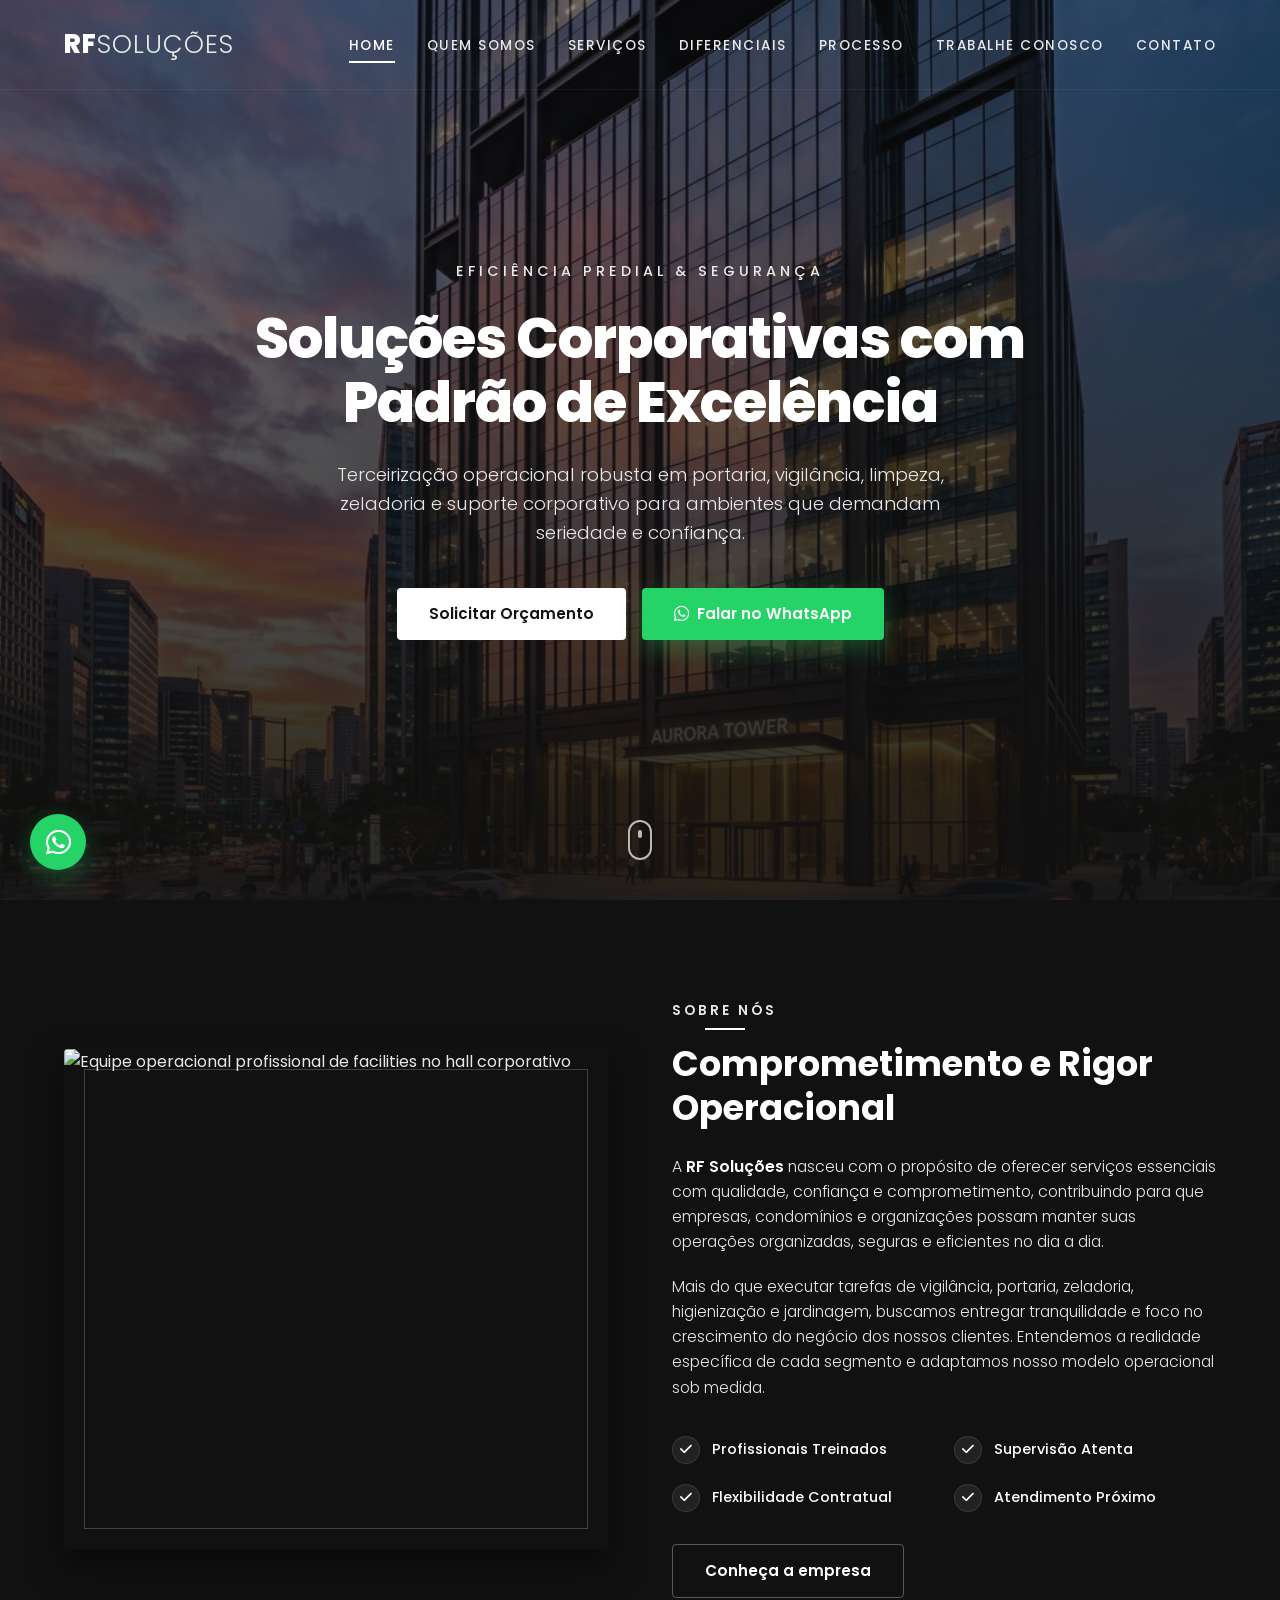
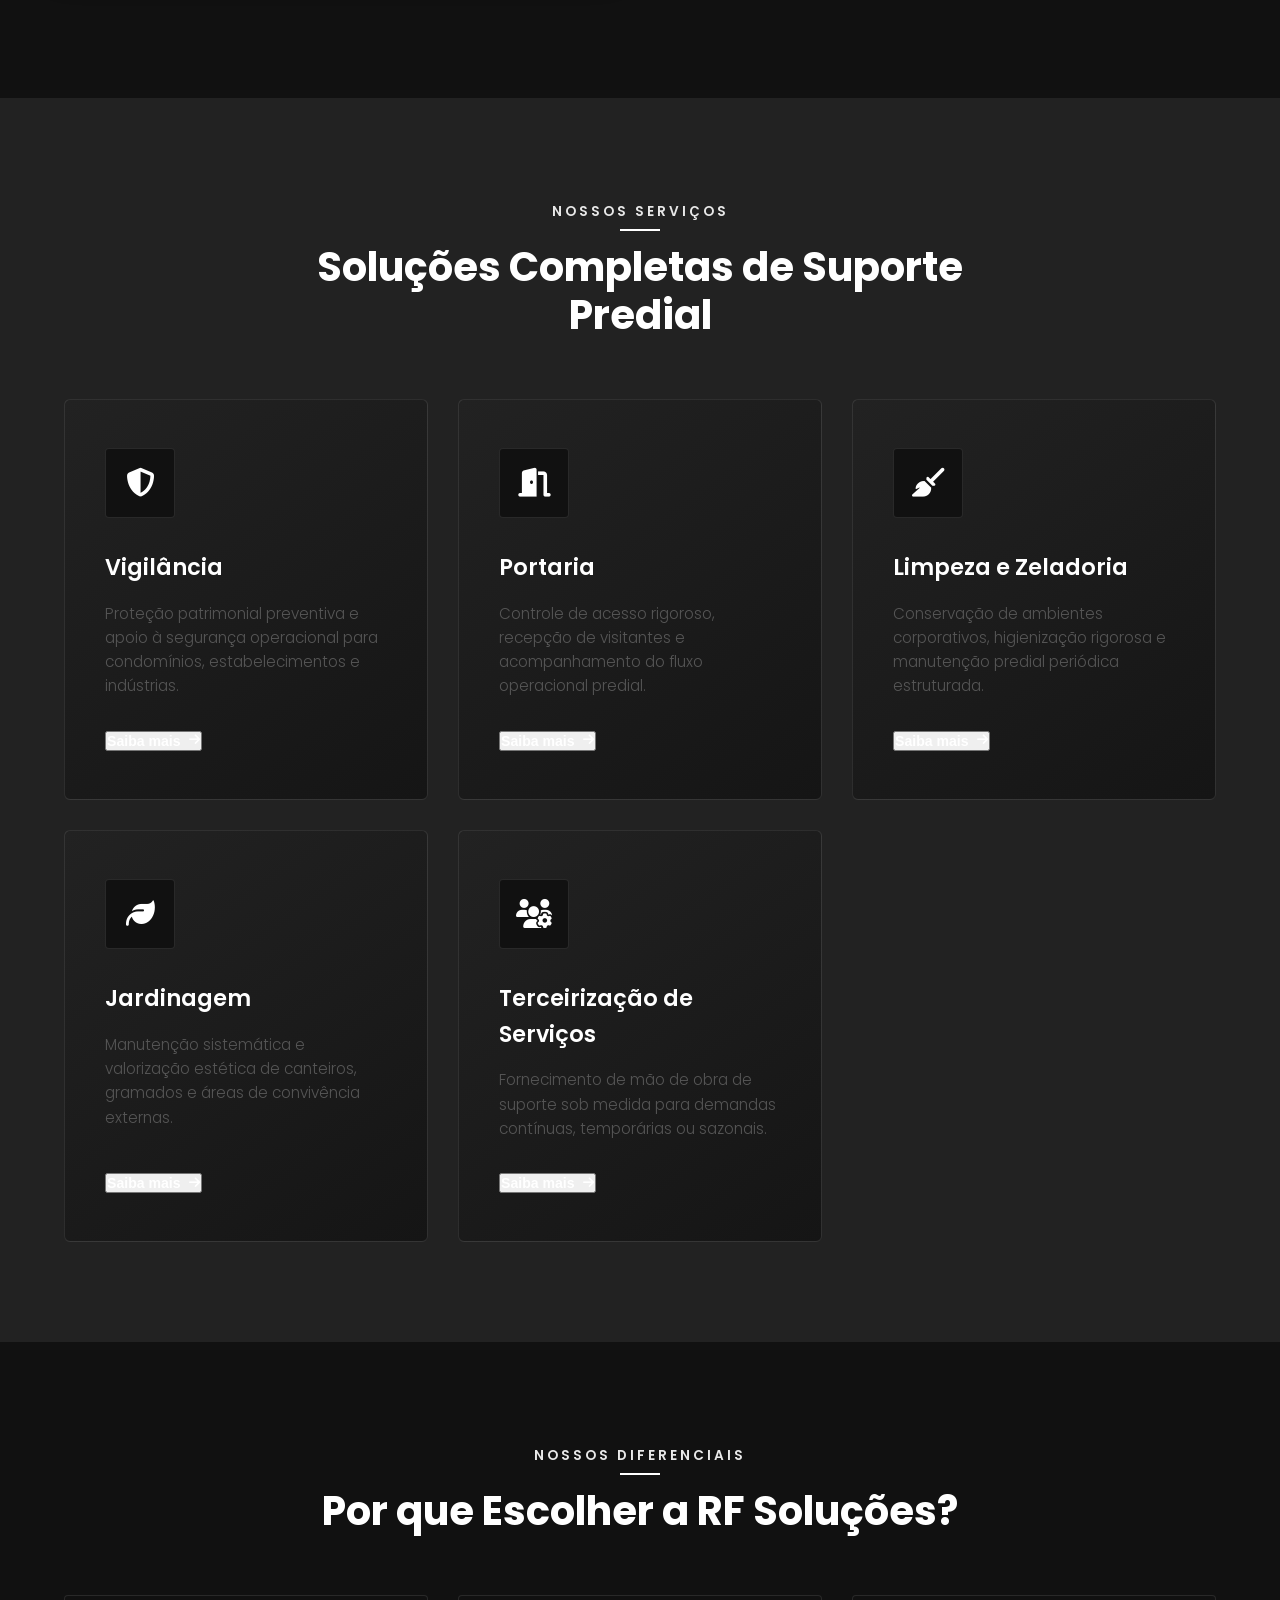
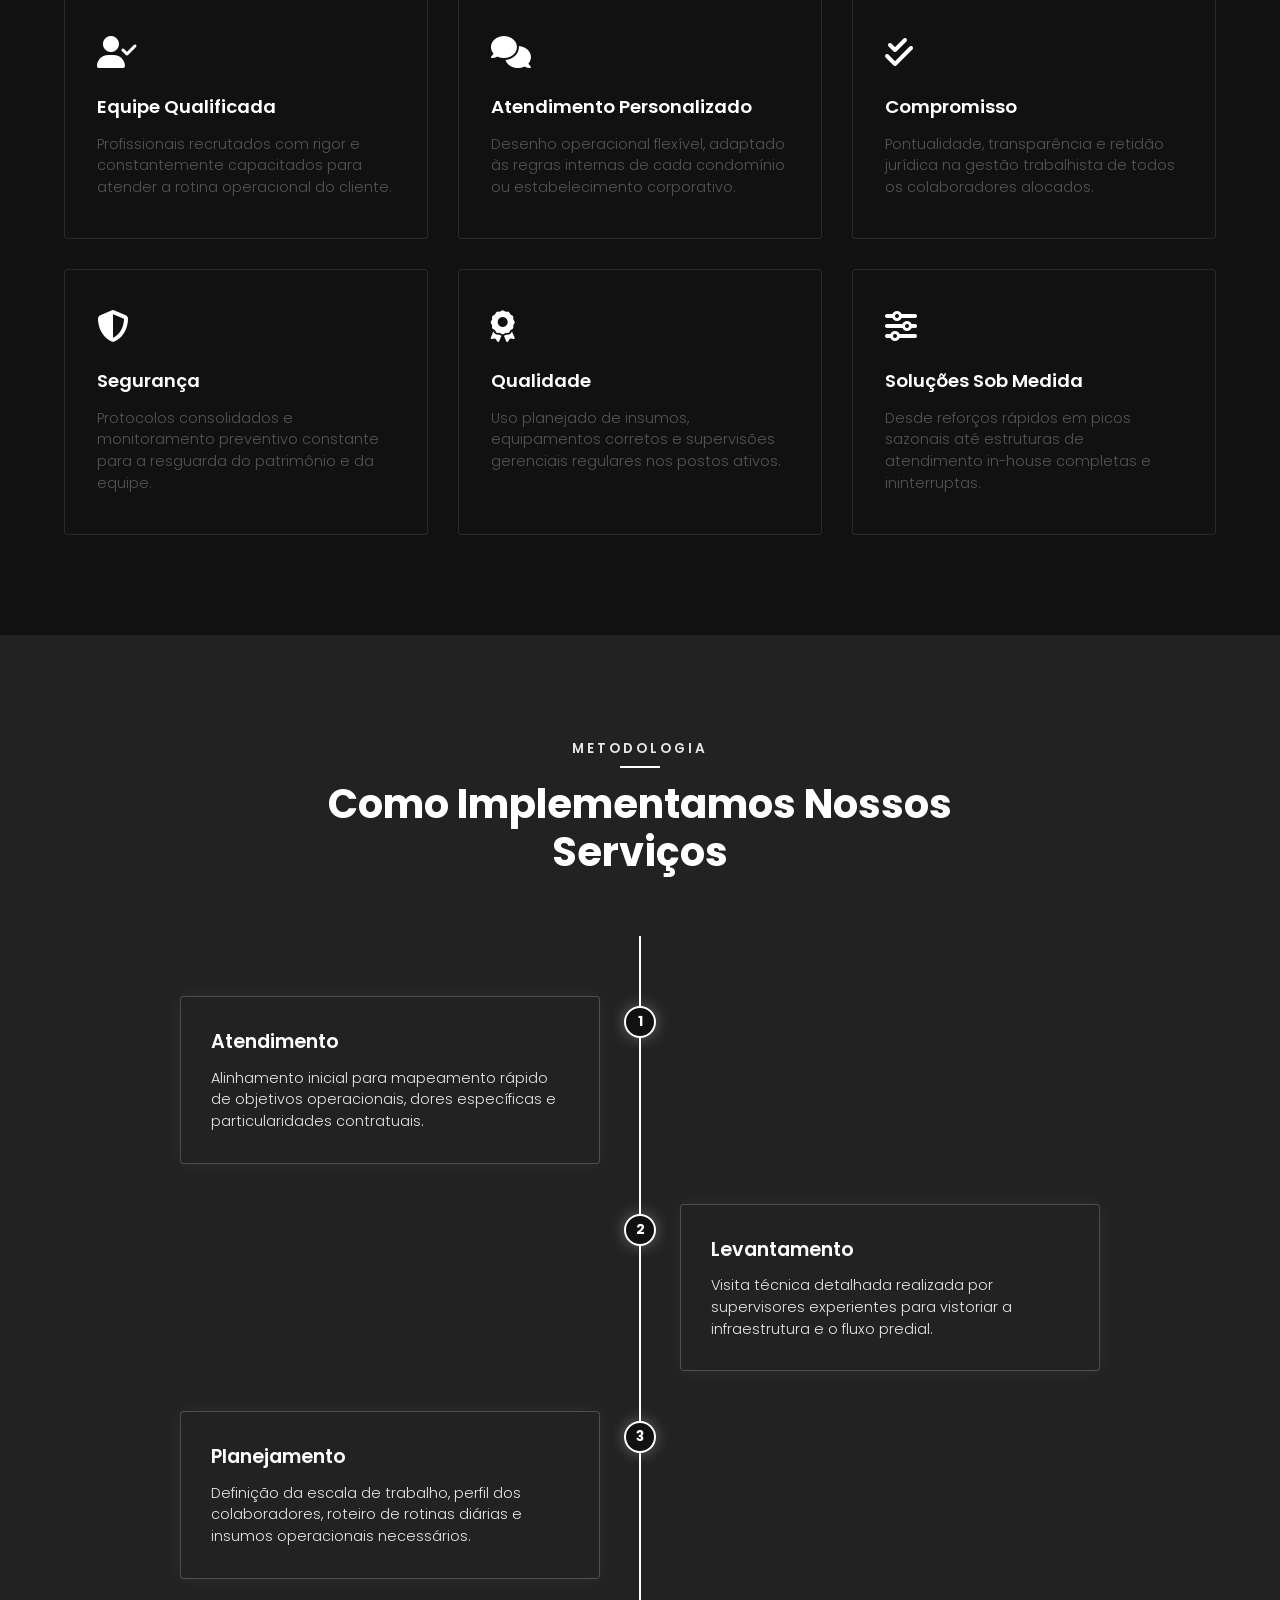
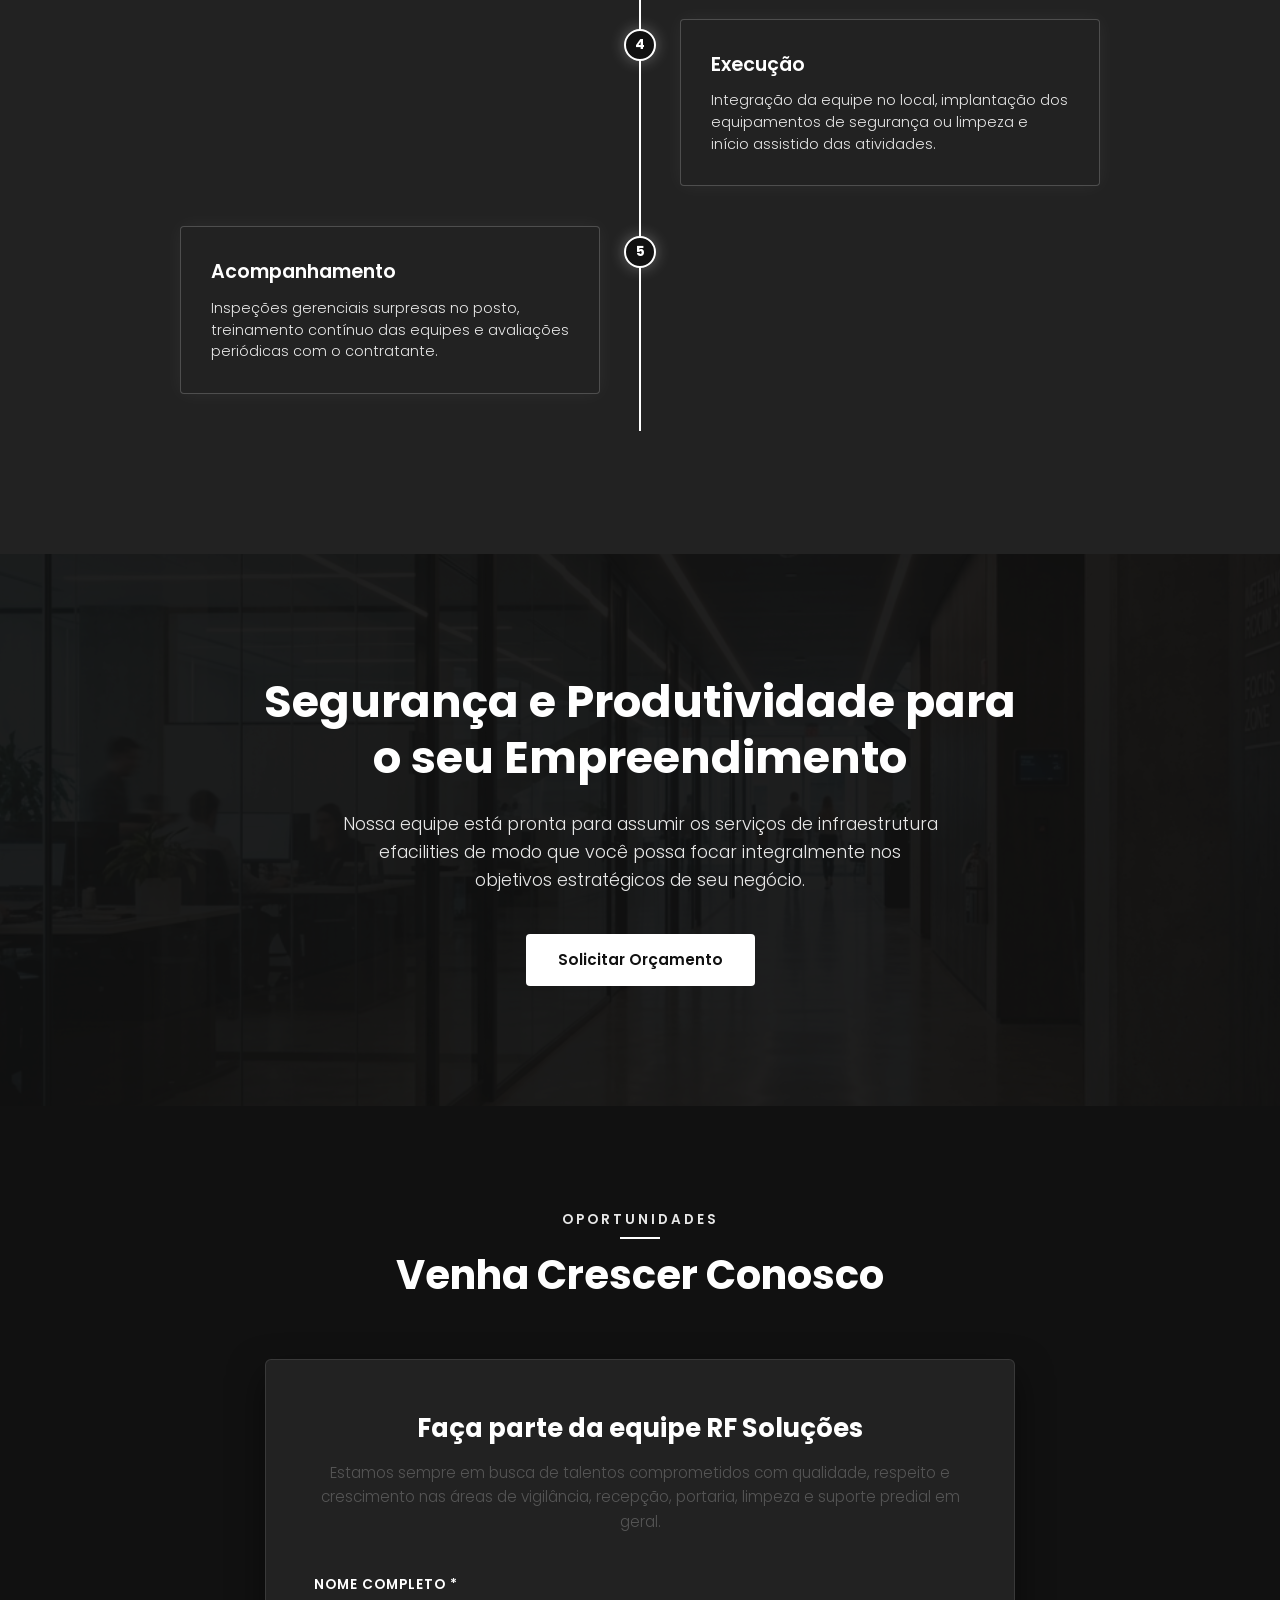
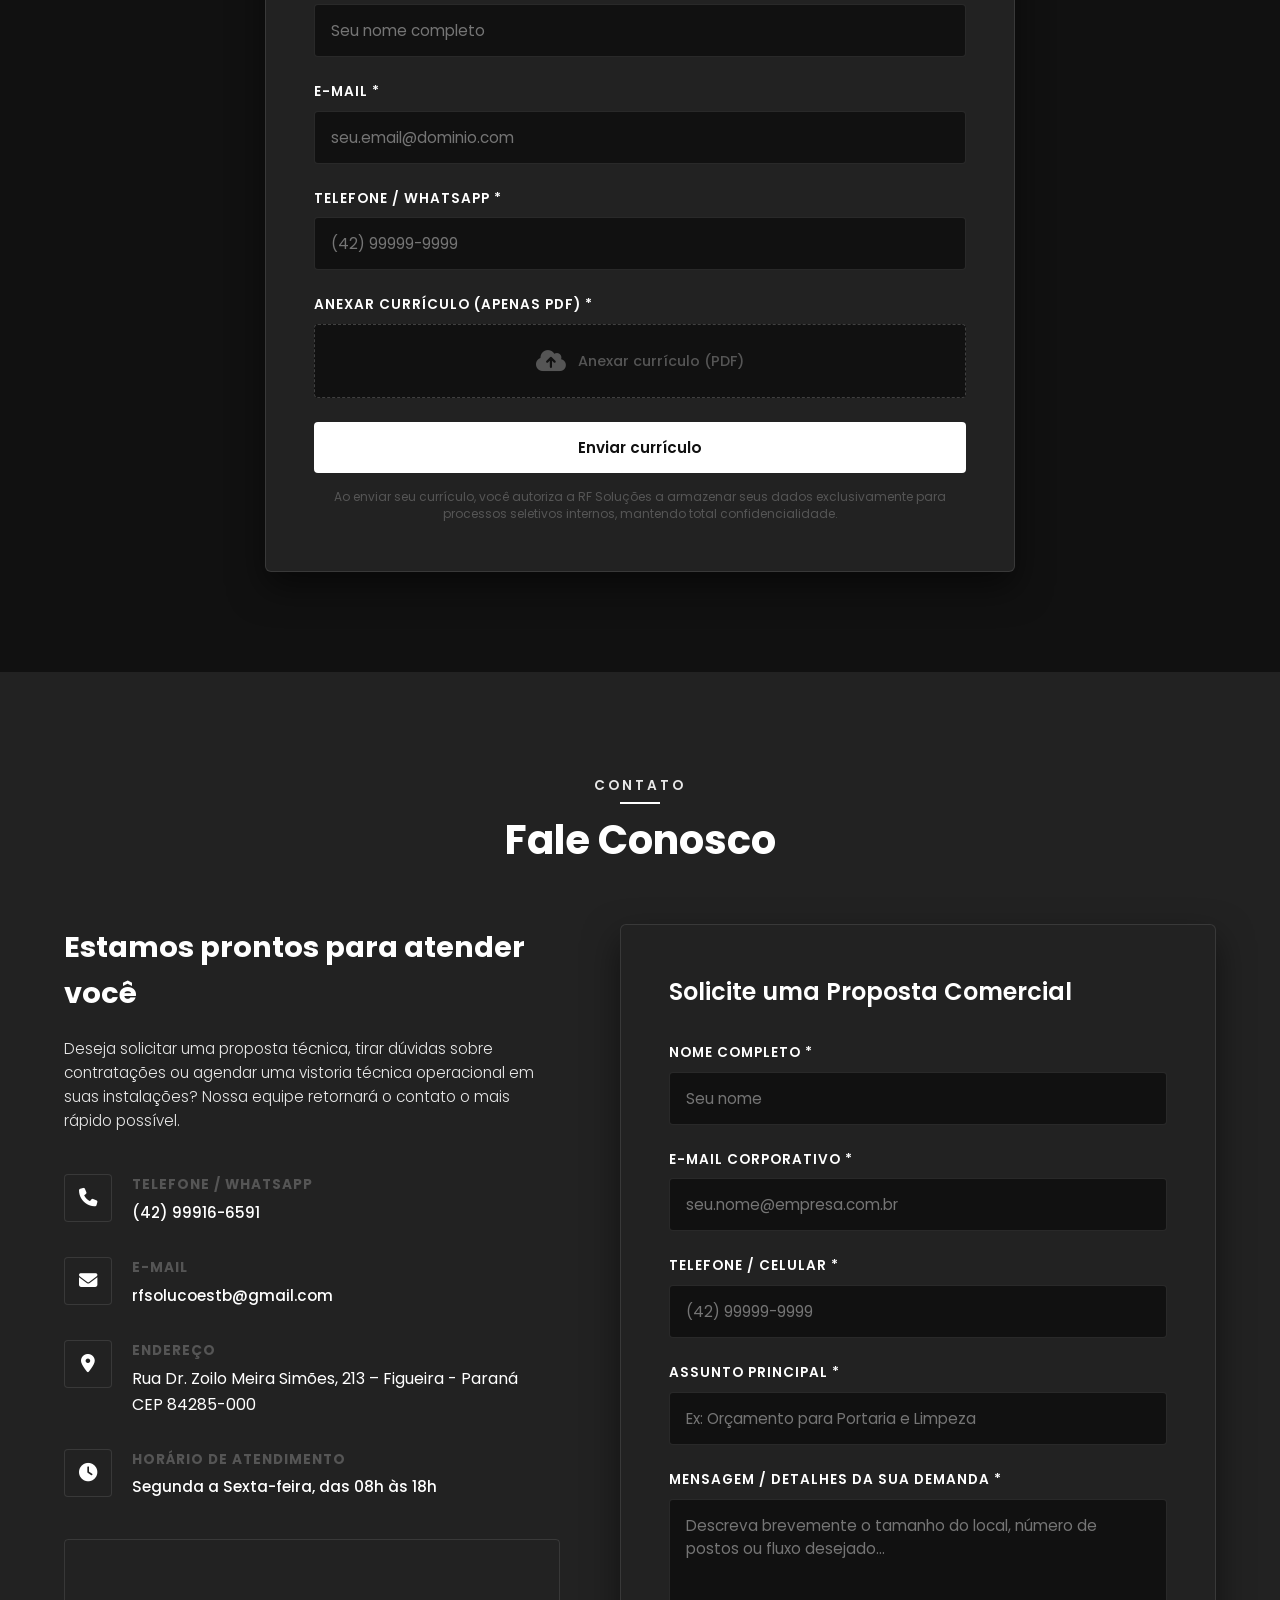
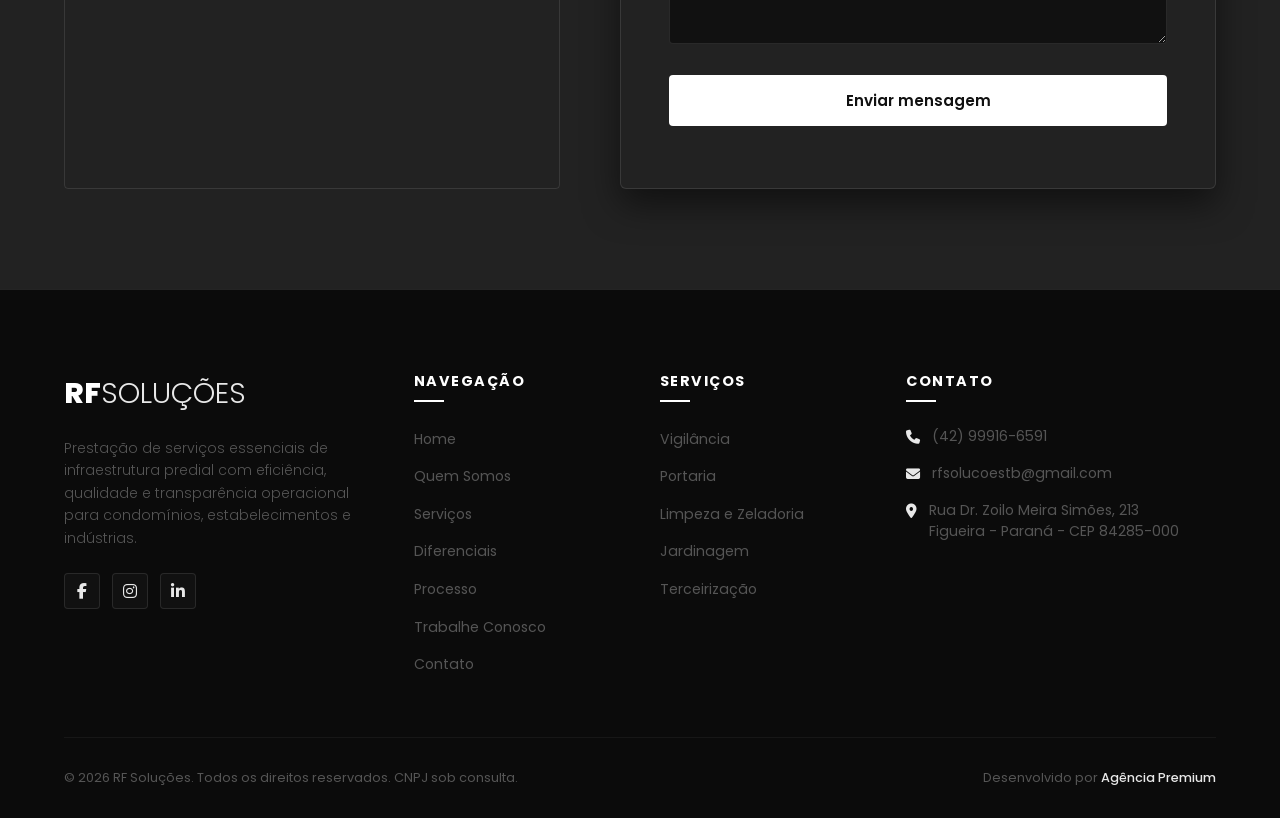
==== commit 6e5f7183: "Update index.html" ====
--- a/index.html
+++ b/index.html
@@ -24,7 +24,7 @@
   <title>RF Soluções | Terceirização de Serviços Premium</title>
   
   <!-- Favicon -->
-  <link rel="icon" type="image/x-icon" href="favicon.ico">
+  
   <link rel="icon" type="image/svg+xml" href="images/favicon.svg">
   
   <!-- Font Awesome para Ícones -->
@@ -35,615 +35,654 @@
 </head>
 <body>
 
-  <!-- 1. TELA DE CARREGAMENTO (LOADING SCREEN) -->
-  <div id="loader-screen" role="progressbar" aria-busy="true" aria-label="Carregando o site">
-    <div class="loader-logo">RF <span>SOLUÇÕES</span></div>
-    <div class="loader-bar">
-      <div class="loader-progress"></div>
+    <!-- 1. TELA DE CARREGAMENTO (LOADING SCREEN) -->
+    <div id="loader-screen" role="progressbar" aria-busy="true" aria-label="Carregando o site">
+        <div class="loader-logo">RF <span>SOLUÇÕES</span></div>
+        <div class="loader-bar">
+            <div class="loader-progress"></div>
+        </div>
     </div>
-  </div>
-
-  <!-- 2. CABEÇALHO (NAVBAR) -->
-  <header class="header-nav transparent" id="nav-header">
-    <div class="container header-container">
-      <a href="#home" class="logo-container" aria-label="RF Soluções Home">
-        <div class="logo-text">RF<span>SOLUÇÕES</span></div>
-      </a>
-      
-      <!-- Menu Desktop -->
-      <nav aria-label="Menu Principal">
-        <ul class="nav-menu-desktop">
-          <li class="nav-item-desktop"><a href="#home" class="nav-link-desktop active">Home</a></li>
-          <li class="nav-item-desktop"><a href="#sobre" class="nav-link-desktop">Quem Somos</a></li>
-          <li class="nav-item-desktop"><a href="#servicos" class="nav-link-desktop">Serviços</a></li>
-          <li class="nav-item-desktop"><a href="#diferenciais" class="nav-link-desktop">Diferenciais</a></li>
-          <li class="nav-item-desktop"><a href="#processo" class="nav-link-desktop">Processo</a></li>
-          <li class="nav-item-desktop"><a href="#trabalhe-conosco" class="nav-link-desktop">Trabalhe Conosco</a></li>
-          <li class="nav-item-desktop"><a href="#contato" class="nav-link-desktop">Contato</a></li>
+
+    <!-- 2. CABEÇALHO (NAVBAR) -->
+    <header class="header-nav transparent" id="nav-header">
+        <div class="container header-container">
+            <a href="#home" class="logo-container" aria-label="RF Soluções Home">
+                <div class="logo-text">RF<span>SOLUÇÕES</span></div>
+            </a>
+
+            <!-- Menu Desktop -->
+            <nav aria-label="Menu Principal">
+                <ul class="nav-menu-desktop">
+                    <li class="nav-item-desktop"><a href="#home" class="nav-link-desktop active">Home</a></li>
+                    <li class="nav-item-desktop"><a href="#sobre" class="nav-link-desktop">Quem Somos</a></li>
+                    <li class="nav-item-desktop"><a href="#servicos" class="nav-link-desktop">Serviços</a></li>
+                    <li class="nav-item-desktop"><a href="#diferenciais" class="nav-link-desktop">Diferenciais</a></li>
+                    <li class="nav-item-desktop"><a href="#processo" class="nav-link-desktop">Processo</a></li>
+                    <li class="nav-item-desktop"><a href="#trabalhe-conosco" class="nav-link-desktop">Trabalhe Conosco</a></li>
+                    <li class="nav-item-desktop"><a href="#contato" class="nav-link-desktop">Contato</a></li>
+                </ul>
+            </nav>
+
+            <!-- Botão Menu Hamburguer Mobile -->
+            <button class="mobile-toggle" id="mobile-toggle" aria-expanded="false" aria-controls="nav-menu-mobile" aria-label="Alternar Menu">
+                <span></span>
+                <span></span>
+                <span></span>
+            </button>
+        </div>
+    </header>
+
+    <!-- Menu Lateral Mobile -->
+    <nav class="nav-menu-mobile" id="nav-menu-mobile" aria-label="Menu Mobile">
+        <ul class="nav-menu-mobile-links">
+            <li><a href="#home" class="nav-link-mobile">Home</a></li>
+            <li><a href="#sobre" class="nav-link-mobile">Quem Somos</a></li>
+            <li><a href="#servicos" class="nav-link-mobile">Serviços</a></li>
+            <li><a href="#diferenciais" class="nav-link-mobile">Diferenciais</a></li>
+            <li><a href="#processo" class="nav-link-mobile">Processo</a></li>
+            <li><a href="#trabalhe-conosco" class="nav-link-mobile">Trabalhe Conosco</a></li>
+            <li><a href="#contato" class="nav-link-mobile">Contato</a></li>
         </ul>
-      </nav>
-
-      <!-- Botão Menu Hamburguer Mobile -->
-      <button class="mobile-toggle" id="mobile-toggle" aria-expanded="false" aria-controls="nav-menu-mobile" aria-label="Alternar Menu">
-        <span></span>
-        <span></span>
-        <span></span>
-      </button>
+        <div class="nav-mobile-footer">
+            <p>RF Soluções Terceirizadas</p>
+            <p><i class="fa-solid fa-phone"></i> (42) 99916-6591</p>
+        </div>
+    </nav>
+
+    <!-- Overlay para fechar Menu Mobile -->
+    <div class="menu-overlay" id="menu-overlay"></div>
+
+    <!-- MAIN CONTENT -->
+    <main>
+
+        <!-- 3. HERO SECTION -->
+        <section id="home" aria-label="Apresentação" style="padding: 0;">
+            <div id="hero">
+                <img src="images/hero.png" alt="Fachada corporativa moderna em vidro" class="hero-background">
+                <div class="hero-overlay"></div>
+                <div class="container hero-container">
+                    <p class="hero-tag">Eficiência Predial & Segurança</p>
+                    <h1 class="hero-title">Soluções Corporativas com Padrão de Excelência</h1>
+                    <p class="hero-subtitle">Terceirização operacional robusta em portaria, vigilância, limpeza, zeladoria e suporte corporativo para ambientes que demandam seriedade e confiança.</p>
+                    <div class="hero-buttons">
+                        <a href="#contato" class="btn btn-primary">Solicitar Orçamento</a>
+                        <a href="https://wa.me/5542999166591" target="_blank" rel="noopener" class="btn btn-whatsapp"><i class="fa-brands fa-whatsapp"></i> Falar no WhatsApp</a>
+                    </div>
+                </div>
+
+                <!-- Scroll Indicator -->
+                <a href="#sobre" class="hero-scroll-indicator" aria-label="Rolar para a seção sobre">
+                    <span class="mouse-icon">
+                        <span class="mouse-wheel"></span>
+                    </span>
+                </a>
+            </div>
+        </section>
+
+        <!-- 4. SEÇÃO SOBRE -->
+        <section id="sobre" class="section-bg-dark">
+            <div class="container">
+                <div class="about-grid">
+                    <div class="about-image-wrapper reveal-slide-left">
+                        <img src="images/about.jpg" alt="Equipe operacional profissional de facilities no hall corporativo" class="about-image">
+                        <div class="about-image-border"></div>
+                    </div>
+
+                    <div class="about-content reveal-slide-right">
+                        <span class="section-subtitle">Sobre Nós</span>
+                        <h2 class="about-title">Comprometimento e Rigor Operacional</h2>
+                        <p class="about-text">A <strong>RF Soluções</strong> nasceu com o propósito de oferecer serviços essenciais com qualidade, confiança e comprometimento, contribuindo para que empresas, condomínios e organizações possam manter suas operações organizadas, seguras e eficientes no dia a dia.</p>
+                        <p class="about-text">Mais do que executar tarefas de vigilância, portaria, zeladoria, higienização e jardinagem, buscamos entregar tranquilidade e foco no crescimento do negócio dos nossos clientes. Entendemos a realidade específica de cada segmento e adaptamos nosso modelo operacional sob medida.</p>
+
+                        <div class="about-features">
+                            <div class="about-feat-item"><i class="fa-solid fa-check"></i> Profissionais Treinados</div>
+                            <div class="about-feat-item"><i class="fa-solid fa-check"></i> Supervisão Atenta</div>
+                            <div class="about-feat-item"><i class="fa-solid fa-check"></i> Flexibilidade Contratual</div>
+                            <div class="about-feat-item"><i class="fa-solid fa-check"></i> Atendimento Próximo</div>
+                        </div>
+
+                        <a href="#servicos" class="btn btn-outline">Conheça a empresa</a>
+                    </div>
+                </div>
+            </div>
+        </section>
+
+        <!-- 5. SEÇÃO SERVIÇOS -->
+        <section id="servicos" class="section-bg-gray">
+            <div class="container">
+                <div class="section-header reveal-fade">
+                    <span class="section-subtitle">Nossos Serviços</span>
+                    <h2 class="section-title">Soluções Completas de Suporte Predial</h2>
+                </div>
+
+                <div class="services-grid">
+
+                    <!-- Card Vigilância -->
+                    <article class="service-card reveal-slide-up" data-service="vigilancia" style="animation-delay: 0.1s;">
+                        <div class="service-icon-wrapper">
+                            <i class="fa-solid fa-shield-halved" aria-hidden="true"></i>
+                        </div>
+                        <h3 class="service-card-title">Vigilância</h3>
+                        <p class="service-card-desc">Proteção patrimonial preventiva e apoio à segurança operacional para condomínios, estabelecimentos e indústrias.</p>
+                        <button class="service-card-link" data-service="vigilancia" aria-label="Saiba mais sobre Vigilância">Saiba mais <i class="fa-solid fa-arrow-right"></i></button>
+                    </article>
+
+                    <!-- Card Portaria -->
+                    <article class="service-card reveal-slide-up" data-service="portaria" style="animation-delay: 0.2s;">
+                        <div class="service-icon-wrapper">
+                            <i class="fa-solid fa-door-open" aria-hidden="true"></i>
+                        </div>
+                        <h3 class="service-card-title">Portaria</h3>
+                        <p class="service-card-desc">Controle de acesso rigoroso, recepção de visitantes e acompanhamento do fluxo operacional predial.</p>
+                        <button class="service-card-link" data-service="portaria" aria-label="Saiba mais sobre Portaria">Saiba mais <i class="fa-solid fa-arrow-right"></i></button>
+                    </article>
+
+                    <!-- Card Limpeza e Zeladoria -->
+                    <article class="service-card reveal-slide-up" data-service="limpeza" style="animation-delay: 0.3s;">
+                        <div class="service-icon-wrapper">
+                            <i class="fa-solid fa-broom" aria-hidden="true"></i>
+                        </div>
+                        <h3 class="service-card-title">Limpeza e Zeladoria</h3>
+                        <p class="service-card-desc">Conservação de ambientes corporativos, higienização rigorosa e manutenção predial periódica estruturada.</p>
+                        <button class="service-card-link" data-service="limpeza" aria-label="Saiba mais sobre Limpeza e Zeladoria">Saiba mais <i class="fa-solid fa-arrow-right"></i></button>
+                    </article>
+
+                    <!-- Card Jardinagem -->
+                    <article class="service-card reveal-slide-up" data-service="jardinagem" style="animation-delay: 0.4s;">
+                        <div class="service-icon-wrapper">
+                            <i class="fa-solid fa-leaf" aria-hidden="true"></i>
+                        </div>
+                        <h3 class="service-card-title">Jardinagem</h3>
+                        <p class="service-card-desc">Manutenção sistemática e valorização estética de canteiros, gramados e áreas de convivência externas.</p>
+                        <button class="service-card-link" data-service="jardinagem" aria-label="Saiba mais sobre Jardinagem">Saiba mais <i class="fa-solid fa-arrow-right"></i></button>
+                    </article>
+
+                    <!-- Card Terceirização -->
+                    <article class="service-card reveal-slide-up" data-service="terceirizacao" style="animation-delay: 0.5s;">
+                        <div class="service-icon-wrapper">
+                            <i class="fa-solid fa-users-gear" aria-hidden="true"></i>
+                        </div>
+                        <h3 class="service-card-title">Terceirização de Serviços</h3>
+                        <p class="service-card-desc">Fornecimento de mão de obra de suporte sob medida para demandas contínuas, temporárias ou sazonais.</p>
+                        <button class="service-card-link" data-service="terceirizacao" aria-label="Saiba mais sobre Terceirização de Serviços">Saiba mais <i class="fa-solid fa-arrow-right"></i></button>
+                    </article>
+
+                </div>
+            </div>
+        </section>
+
+        <!-- 6. POR QUE ESCOLHER A RF SOLUÇÕES -->
+        <section id="diferenciais" class="section-bg-dark">
+            <div class="container">
+                <div class="section-header reveal-fade">
+                    <span class="section-subtitle">Nossos Diferenciais</span>
+                    <h2 class="section-title">Por que Escolher a RF Soluções?</h2>
+                </div>
+
+                <div class="why-grid">
+
+                    <!-- Card 1: Equipe qualificada -->
+                    <div class="why-card reveal-slide-up" style="animation-delay: 0.05s;">
+                        <i class="fa-solid fa-user-check why-icon" aria-hidden="true"></i>
+                        <h3 class="why-card-title">Equipe Qualificada</h3>
+                        <p class="why-card-desc">Profissionais recrutados com rigor e constantemente capacitados para atender a rotina operacional do cliente.</p>
+                    </div>
+
+                    <!-- Card 2: Atendimento personalizado -->
+                    <div class="why-card reveal-slide-up" style="animation-delay: 0.1s;">
+                        <i class="fa-solid fa-comments why-icon" aria-hidden="true"></i>
+                        <h3 class="why-card-title">Atendimento Personalizado</h3>
+                        <p class="why-card-desc">Desenho operacional flexível, adaptado às regras internas de cada condomínio ou estabelecimento corporativo.</p>
+                    </div>
+
+                    <!-- Card 3: Compromisso -->
+                    <div class="why-card reveal-slide-up" style="animation-delay: 0.15s;">
+                        <i class="fa-solid fa-check-double why-icon" aria-hidden="true"></i>
+                        <h3 class="why-card-title">Compromisso</h3>
+                        <p class="why-card-desc">Pontualidade, transparência e retidão jurídica na gestão trabalhista de todos os colaboradores alocados.</p>
+                    </div>
+
+                    <!-- Card 4: Segurança -->
+                    <div class="why-card reveal-slide-up" style="animation-delay: 0.2s;">
+                        <i class="fa-solid fa-shield-halved why-icon" aria-hidden="true"></i>
+                        <h3 class="why-card-title">Segurança</h3>
+                        <p class="why-card-desc">Protocolos consolidados e monitoramento preventivo constante para a resguarda do patrimônio e da equipe.</p>
+                    </div>
+
+                    <!-- Card 5: Qualidade -->
+                    <div class="why-card reveal-slide-up" style="animation-delay: 0.25s;">
+                        <i class="fa-solid fa-award why-icon" aria-hidden="true"></i>
+                        <h3 class="why-card-title">Qualidade</h3>
+                        <p class="why-card-desc">Uso planejado de insumos, equipamentos corretos e supervisões gerenciais regulares nos postos ativos.</p>
+                    </div>
+
+                    <!-- Card 6: Soluções sob medida -->
+                    <div class="why-card reveal-slide-up" style="animation-delay: 0.3s;">
+                        <i class="fa-solid fa-sliders why-icon" aria-hidden="true"></i>
+                        <h3 class="why-card-title">Soluções Sob Medida</h3>
+                        <p class="why-card-desc">Desde reforços rápidos em picos sazonais até estruturas de atendimento in-house completas e ininterruptas.</p>
+                    </div>
+
+                </div>
+            </div>
+        </section>
+
+        <!-- 7. PROCESSO (LINHA DO TEMPO) -->
+        <section id="processo" class="section-bg-gray">
+            <div class="container">
+                <div class="section-header reveal-fade">
+                    <span class="section-subtitle">Metodologia</span>
+                    <h2 class="section-title">Como Implementamos Nossos Serviços</h2>
+                </div>
+
+                <div class="timeline-wrapper">
+                    <!-- A linha no fundo -->
+                    <div class="timeline-line"></div>
+                    <div class="timeline-progress" id="timeline-progress"></div>
+
+                    <!-- Etapa 1 -->
+                    <div class="timeline-item reveal-fade">
+                        <div class="timeline-marker">
+                            <span class="timeline-step">1</span>
+                        </div>
+                        <div class="timeline-box">
+                            <h3 class="timeline-box-title">Atendimento</h3>
+                            <p class="timeline-box-desc">Alinhamento inicial para mapeamento rápido de objetivos operacionais, dores específicas e particularidades contratuais.</p>
+                        </div>
+                    </div>
+
+                    <!-- Etapa 2 -->
+                    <div class="timeline-item reveal-fade">
+                        <div class="timeline-marker">
+                            <span class="timeline-step">2</span>
+                        </div>
+                        <div class="timeline-box">
+                            <h3 class="timeline-box-title">Levantamento</h3>
+                            <p class="timeline-box-desc">Visita técnica detalhada realizada por supervisores experientes para vistoriar a infraestrutura e o fluxo predial.</p>
+                        </div>
+                    </div>
+
+                    <!-- Etapa 3 -->
+                    <div class="timeline-item reveal-fade">
+                        <div class="timeline-marker">
+                            <span class="timeline-step">3</span>
+                        </div>
+                        <div class="timeline-box">
+                            <h3 class="timeline-box-title">Planejamento</h3>
+                            <p class="timeline-box-desc">Definição da escala de trabalho, perfil dos colaboradores, roteiro de rotinas diárias e insumos operacionais necessários.</p>
+                        </div>
+                    </div>
+
+                    <!-- Etapa 4 -->
+                    <div class="timeline-item reveal-fade">
+                        <div class="timeline-marker">
+                            <span class="timeline-step">4</span>
+                        </div>
+                        <div class="timeline-box">
+                            <h3 class="timeline-box-title">Execução</h3>
+                            <p class="timeline-box-desc">Integração da equipe no local, implantação dos equipamentos de segurança ou limpeza e início assistido das atividades.</p>
+                        </div>
+                    </div>
+
+                    <!-- Etapa 5 -->
+                    <div class="timeline-item reveal-fade">
+                        <div class="timeline-marker">
+                            <span class="timeline-step">5</span>
+                        </div>
+                        <div class="timeline-box">
+                            <h3 class="timeline-box-title">Acompanhamento</h3>
+                            <p class="timeline-box-desc">Inspeções gerenciais surpresas no posto, treinamento contínuo das equipes e avaliações periódicas com o contratante.</p>
+                        </div>
+                    </div>
+
+                </div>
+            </div>
+        </section>
+
+        <!-- 8. CTA SECTION -->
+        <section id="cta-section" style="padding: 0;">
+            <div id="cta">
+                <img src="images/cta.png" alt="Skyscraper corridor" class="cta-background">
+                <div class="cta-overlay"></div>
+                <div class="container cta-container reveal-fade">
+                    <h2 class="cta-title">Segurança e Produtividade para o seu Empreendimento</h2>
+                    <p class="cta-desc">Nossa equipe está pronta para assumir os serviços de infraestrutura efacilities de modo que você possa focar integralmente nos objetivos estratégicos de seu negócio.</p>
+                    <a href="#contato" class="btn btn-primary">Solicitar Orçamento</a>
+                </div>
+            </div>
+        </section>
+
+        <!-- 9. TRABALHE CONOSCO -->
+        <section id="trabalhe-conosco" class="section-bg-dark">
+            <div class="container">
+                <div class="section-header reveal-fade">
+                    <span class="section-subtitle">Oportunidades</span>
+                    <h2 class="section-title">Venha Crescer Conosco</h2>
+                </div>
+
+                <div class="career-container reveal-slide-up">
+                    <div class="career-intro">
+                        <h3 class="career-intro-title">Faça parte da equipe RF Soluções</h3>
+                        <p class="career-intro-desc">Estamos sempre em busca de talentos comprometidos com qualidade, respeito e crescimento nas áreas de vigilância, recepção, portaria, limpeza e suporte predial em geral.</p>
+                    </div>
+
+                    <form id="career-form" novalidate>
+                        <div class="form-group">
+                            <label for="career-name" class="form-label">Nome Completo *</label>
+                            <input type="text" id="career-name" class="form-control" placeholder="Seu nome completo" required>
+                        </div>
+
+                        <div class="form-group">
+                            <label for="career-email" class="form-label">E-mail *</label>
+                            <input type="email" id="career-email" class="form-control" placeholder="seu.email@dominio.com" required>
+                        </div>
+
+                        <div class="form-group">
+                            <label for="career-phone" class="form-label">Telefone / WhatsApp *</label>
+                            <input type="tel" id="career-phone" class="form-control" placeholder="(42) 99999-9999" required>
+                        </div>
+
+                        <div class="form-group">
+                            <label class="form-label">Anexar Currículo (Apenas PDF) *</label>
+                            <div class="file-upload-wrapper">
+                                <input type="file" id="cv-file" class="file-upload-input" accept=".pdf" required>
+                                <div class="file-upload-btn">
+                                    <i class="fa-solid fa-cloud-arrow-up"></i>
+                                    <span id="cv-file-label">Anexar currículo (PDF)</span>
+                                </div>
+                                <span class="file-upload-filename" id="cv-filename"></span>
+                            </div>
+                        </div>
+
+                        <button type="submit" class="btn btn-primary" style="width: 100%;">Enviar currículo</button>
+
+                        <p class="form-footer-terms">Ao enviar seu currículo, você autoriza a RF Soluções a armazenar seus dados exclusivamente para processos seletivos internos, mantendo total confidencialidade.</p>
+                    </form>
+                </div>
+            </div>
+        </section>
+
+        <!-- 10. CONTATO -->
+        <section id="contato" class="section-bg-gray">
+            <div class="container">
+                <div class="section-header reveal-fade">
+                    <span class="section-subtitle">Contato</span>
+                    <h2 class="section-title">Fale Conosco</h2>
+                </div>
+
+                <div class="contact-grid">
+
+                    <!-- Coluna Informações de Contato -->
+                    <div class="contact-info-col reveal-slide-left">
+                        <h3 class="contact-info-title">Estamos prontos para atender você</h3>
+                        <p class="contact-info-desc">Deseja solicitar uma proposta técnica, tirar dúvidas sobre contratações ou agendar uma vistoria técnica operacional em suas instalações? Nossa equipe retornará o contato o mais rápido possível.</p>
+
+                        <div class="contact-methods">
+                            <!-- Telefone / WhatsApp -->
+                            <div class="contact-method-item">
+                                <div class="contact-method-icon">
+                                    <i class="fa-solid fa-phone" aria-hidden="true"></i>
+                                </div>
+                                <div class="contact-method-details">
+                                    <h5>Telefone / WhatsApp</h5>
+                                    <a href="tel:+5542999166591">(42) 99916-6591</a>
+                                </div>
+                            </div>
+
+                            <!-- E-mail -->
+                            <div class="contact-method-item">
+                                <div class="contact-method-icon">
+                                    <i class="fa-solid fa-envelope" aria-hidden="true"></i>
+                                </div>
+                                <div class="contact-method-details">
+                                    <h5>E-mail</h5>
+                                    <a href="mailto:rfsolucoestb@gmail.com">rfsolucoestb@gmail.com</a>
+                                </div>
+                            </div>
+
+                            <!-- Endereço -->
+                            <div class="contact-method-item">
+                                <div class="contact-method-icon">
+                                    <i class="fa-solid fa-location-dot" aria-hidden="true"></i>
+                                </div>
+                                <div class="contact-method-details">
+                                    <h5>Endereço</h5>
+                                    <address style="font-style: normal; color: var(--color-white);">Rua Dr. Zoilo Meira Simões, 213 – Figueira - Paraná<br>CEP 84285-000</address>
+                                </div>
+                            </div>
+
+                            <!-- Horário -->
+                            <div class="contact-method-item">
+                                <div class="contact-method-icon">
+                                    <i class="fa-solid fa-clock" aria-hidden="true"></i>
+                                </div>
+                                <div class="contact-method-details">
+                                    <h5>Horário de Atendimento</h5>
+                                    <p>Segunda a Sexta-feira, das 08h às 18h</p>
+                                </div>
+                            </div>
+                        </div>
+
+                        <!-- Google Maps Embed -->
+                        <div class="map-wrapper">
+                            <iframe src="https://www.google.com/maps/embed?pb=!1m18!1m12!1m3!1d3623.5181792688755!2d-50.14125862463273!3d-23.835706478615367!2m3!1f0!2f0!3f0!3m2!1i1024!2i768!4f13.1!3m3!1m2!1s0x94ebf4ff56515fbb%3A0xe54e6080dc273570!2sR.%20Dr.%20Zoilo%20Meira%20Sim%C3%B5es%2C%20213%20-%20Figueira%2C%20PR%2C%2084285-000!5e0!3m2!1spt-BR!2sbr!4v1700000000000!5m2!1spt-BR!2sbr"
+                                    class="map-iframe"
+                                    allowfullscreen=""
+                                    loading="lazy"
+                                    referrerpolicy="no-referrer-when-downgrade"
+                                    title="Localização da sede da RF Soluções no Google Maps">
+                            </iframe>
+                        </div>
+                    </div>
+
+                    <!-- Coluna Formulário de Contato -->
+                    <div class="contact-form-col reveal-slide-right">
+                        <h3 class="contact-form-title">Solicite uma Proposta Comercial</h3>
+
+                        <form id="contact-form" novalidate>
+                            <div class="form-group">
+                                <label for="contact-name" class="form-label">Nome Completo *</label>
+                                <input type="text" id="contact-name" class="form-control" placeholder="Seu nome" required>
+                            </div>
+
+                            <div class="form-group">
+                                <label for="contact-email" class="form-label">E-mail Corporativo *</label>
+                                <input type="email" id="contact-email" class="form-control" placeholder="seu.nome@empresa.com.br" required>
+                            </div>
+
+                            <div class="form-group">
+                                <label for="contact-phone" class="form-label">Telefone / Celular *</label>
+                                <input type="tel" id="contact-phone" class="form-control" placeholder="(42) 99999-9999" required>
+                            </div>
+
+                            <div class="form-group">
+                                <label for="contact-subject" class="form-label">Assunto Principal *</label>
+                                <input type="text" id="contact-subject" class="form-control" placeholder="Ex: Orçamento para Portaria e Limpeza" required>
+                            </div>
+
+                            <div class="form-group">
+                                <label for="contact-message" class="form-label">Mensagem / Detalhes da sua Demanda *</label>
+                                <textarea id="contact-message" class="form-control" rows="5" placeholder="Descreva brevemente o tamanho do local, número de postos ou fluxo desejado..." required></textarea>
+                            </div>
+
+                            <button type="submit" class="btn btn-primary" style="width: 100%;">Enviar mensagem</button>
+                        </form>
+                    </div>
+
+                </div>
+            </div>
+        </section>
+
+    </main>
+
+    <!-- 11. FOOTER -->
+    <footer class="footer">
+        <div class="container">
+            <div class="footer-grid">
+
+                <!-- Coluna 1: Branding -->
+                <div class="footer-brand-col">
+                    <a href="#home" class="footer-logo">
+                        RF<span>SOLUÇÕES</span>
+                    </a>
+                    <p class="footer-desc">Prestação de serviços essenciais de infraestrutura predial com eficiência, qualidade e transparência operacional para condomínios, estabelecimentos e indústrias.</p>
+                    <div class="footer-socials">
+                        <a href="https://facebook.com/" target="_blank" rel="noopener" class="footer-social-link" aria-label="Facebook"><i class="fa-brands fa-facebook-f"></i></a>
+                        <a href="https://instagram.com/" target="_blank" rel="noopener" class="footer-social-link" aria-label="Instagram"><i class="fa-brands fa-instagram"></i></a>
+                        <a href="https://linkedin.com/" target="_blank" rel="noopener" class="footer-social-link" aria-label="LinkedIn"><i class="fa-brands fa-linkedin-in"></i></a>
+                    </div>
+                </div>
+
+                <!-- Coluna 2: Links Rápidos -->
+                <nav class="footer-nav-col" aria-label="Links úteis no rodapé">
+                    <h4>Navegação</h4>
+                    <ul class="footer-links">
+                        <li class="footer-link-item"><a href="#home">Home</a></li>
+                        <li class="footer-link-item"><a href="#sobre">Quem Somos</a></li>
+                        <li class="footer-link-item"><a href="#servicos">Serviços</a></li>
+                        <li class="footer-link-item"><a href="#diferenciais">Diferenciais</a></li>
+                        <li class="footer-link-item"><a href="#processo">Processo</a></li>
+                        <li class="footer-link-item"><a href="#trabalhe-conosco">Trabalhe Conosco</a></li>
+                        <li class="footer-link-item"><a href="#contato">Contato</a></li>
+                    </ul>
+                </nav>
+
+                <!-- Coluna 3: Serviços -->
+                <nav class="footer-services-col" aria-label="Links rápidos de serviços no rodapé">
+                    <h4>Serviços</h4>
+                    <ul class="footer-services-list">
+                        <li class="footer-service-item"><a href="#servicos" data-service="vigilancia">Vigilância</a></li>
+                        <li class="footer-service-item"><a href="#servicos" data-service="portaria">Portaria</a></li>
+                        <li class="footer-service-item"><a href="#servicos" data-service="limpeza">Limpeza e Zeladoria</a></li>
+                        <li class="footer-service-item"><a href="#servicos" data-service="jardinagem">Jardinagem</a></li>
+                        <li class="footer-service-item"><a href="#servicos" data-service="terceirizacao">Terceirização</a></li>
+                    </ul>
+                </nav>
+
+                <!-- Coluna 4: Contatos e Endereço -->
+                <div class="footer-contact-col">
+                    <h4>Contato</h4>
+                    <ul class="footer-contact-details">
+                        <li class="footer-contact-item">
+                            <i class="fa-solid fa-phone" aria-hidden="true"></i>
+                            <div>
+                                <a href="tel:+5542999166591">(42) 99916-6591</a>
+                            </div>
+                        </li>
+                        <li class="footer-contact-item">
+                            <i class="fa-solid fa-envelope" aria-hidden="true"></i>
+                            <div>
+                                <a href="mailto:rfsolucoestb@gmail.com">rfsolucoestb@gmail.com</a>
+                            </div>
+                        </li>
+                        <li class="footer-contact-item">
+                            <i class="fa-solid fa-location-dot" aria-hidden="true"></i>
+                            <div>
+                                Rua Dr. Zoilo Meira Simões, 213<br>Figueira - Paraná - CEP 84285-000
+                            </div>
+                        </li>
+                    </ul>
+                </div>
+
+            </div>
+
+            <!-- Direitos Autorais -->
+            <div class="footer-bottom">
+                <p class="footer-copy">&copy; 2026 RF Soluções. Todos os direitos reservados. CNPJ sob consulta.</p>
+                <p class="footer-developer">Desenvolvido por <a href="#" aria-label="Site da Agência de Desenvolvimento">Agência Premium</a></p>
+            </div>
+        </div>
+    </footer>
+
+    <!-- 12. FLOATING BUTTONS (WHATSAPP E VOLTAR AO TOPO) -->
+    <a href="https://wa.me/5542999166591" class="whatsapp-float" target="_blank" rel="noopener" aria-label="Chamar no WhatsApp">
+        <i class="fa-brands fa-whatsapp"></i>
+    </a>
+
+    <a href="#" class="back-to-top" id="back-to-top" aria-label="Voltar para o topo">
+        <i class="fa-solid fa-chevron-up"></i>
+    </a>
+
+    <!-- 13. DYNAMIC MODAL PARA DETALHES DE SERVIÇO -->
+    <div class="modal-overlay" id="service-modal" role="dialog" aria-modal="true" aria-hidden="true">
+
+        <div class="modal-card">
+
+            <button class="modal-close-btn"
+                    id="modal-close-btn"
+                    aria-label="Fechar Modal">
+                &times;
+            </button>
+
+            <div class="modal-body">
+
+                <div class="modal-image-wrapper">
+                    <img id="modal-service-image" class="modal-service-image" src="" alt="">
+                </div>
+
+                <div class="modal-icon-wrapper" id="modal-service-icon"></div>
+
+
+                <!-- TÍTULO -->
+                <h3 class="modal-title" id="modal-service-title">
+                    <!-- Populado dinamicamente via JS -->
+                </h3>
+
+
+                <!-- INTRODUÇÃO -->
+                <p class="modal-intro-text" id="modal-service-intro">
+                    <!-- Populado dinamicamente via JS -->
+                </p>
+
+
+                <!-- DETALHES -->
+                <div class="modal-detail-text" id="modal-service-details">
+                    <!-- Populado dinamicamente via JS -->
+                </div>
+
+
+                <!-- POR QUE ESCOLHER -->
+                <div class="modal-why-box">
+
+                    <h4 class="modal-why-title" id="modal-service-why-title">
+                        <!-- Populado dinamicamente via JS -->
+                    </h4>
+
+                    <p class="modal-why-desc" id="modal-service-why-desc">
+                        <!-- Populado dinamicamente via JS -->
+                    </p>
+
+                </div>
+
+
+                <!-- BOTÕES -->
+                <div class="modal-footer">
+
+                    <a href="#contato"
+                       class="btn btn-primary"
+                       id="modal-cta-btn"
+                       onclick="document.getElementById('service-modal').classList.remove('open'); document.body.style.overflow='';">
+                        Solicitar Orçamento
+                    </a>
+
+
+                    <a href="https://wa.me/5542999166591"
+                       target="_blank"
+                       rel="noopener"
+                       class="btn btn-whatsapp">
+                        <i class="fa-brands fa-whatsapp"></i>
+                        Falar no WhatsApp
+                    </a>
+
+                </div>
+
+            </div>
+
+        </div>
+
     </div>
-  </header>
-
-  <!-- Menu Lateral Mobile -->
-  <nav class="nav-menu-mobile" id="nav-menu-mobile" aria-label="Menu Mobile">
-    <ul class="nav-menu-mobile-links">
-      <li><a href="#home" class="nav-link-mobile">Home</a></li>
-      <li><a href="#sobre" class="nav-link-mobile">Quem Somos</a></li>
-      <li><a href="#servicos" class="nav-link-mobile">Serviços</a></li>
-      <li><a href="#diferenciais" class="nav-link-mobile">Diferenciais</a></li>
-      <li><a href="#processo" class="nav-link-mobile">Processo</a></li>
-      <li><a href="#trabalhe-conosco" class="nav-link-mobile">Trabalhe Conosco</a></li>
-      <li><a href="#contato" class="nav-link-mobile">Contato</a></li>
-    </ul>
-    <div class="nav-mobile-footer">
-      <p>RF Soluções Terceirizadas</p>
-      <p><i class="fa-solid fa-phone"></i> (42) 99916-6591</p>
-    </div>
-  </nav>
-
-  <!-- Overlay para fechar Menu Mobile -->
-  <div class="menu-overlay" id="menu-overlay"></div>
-
-  <!-- MAIN CONTENT -->
-  <main>
-    
-    <!-- 3. HERO SECTION -->
-    <section id="home" aria-label="Apresentação" style="padding: 0;">
-      <div id="hero">
-        <img src="images/hero.png" alt="Fachada corporativa moderna em vidro" class="hero-background">
-        <div class="hero-overlay"></div>
-        <div class="container hero-container">
-          <p class="hero-tag">Eficiência Predial & Segurança</p>
-          <h1 class="hero-title">Soluções Corporativas com Padrão de Excelência</h1>
-          <p class="hero-subtitle">Terceirização operacional robusta em portaria, vigilância, limpeza, zeladoria e suporte corporativo para ambientes que demandam seriedade e confiança.</p>
-          <div class="hero-buttons">
-            <a href="#contato" class="btn btn-primary">Solicitar Orçamento</a>
-            <a href="https://wa.me/5542999166591" target="_blank" rel="noopener" class="btn btn-whatsapp"><i class="fa-brands fa-whatsapp"></i> Falar no WhatsApp</a>
-          </div>
-        </div>
-        
-        <!-- Scroll Indicator -->
-        <a href="#sobre" class="hero-scroll-indicator" aria-label="Rolar para a seção sobre">
-          <span class="mouse-icon">
-            <span class="mouse-wheel"></span>
-          </span>
-        </a>
-      </div>
-    </section>
-
-    <!-- 4. SEÇÃO SOBRE -->
-    <section id="sobre" class="section-bg-dark">
-      <div class="container">
-        <div class="about-grid">
-          <div class="about-image-wrapper reveal-slide-left">
-            <img src="images/about.png" alt="Equipe operacional profissional de facilities no hall corporativo" class="about-image">
-            <div class="about-image-border"></div>
-          </div>
-          
-          <div class="about-content reveal-slide-right">
-            <span class="section-subtitle">Sobre Nós</span>
-            <h2 class="about-title">Comprometimento e Rigor Operacional</h2>
-            <p class="about-text">A <strong>RF Soluções</strong> nasceu com o propósito de oferecer serviços essenciais com qualidade, confiança e comprometimento, contribuindo para que empresas, condomínios e organizações possam manter suas operações organizadas, seguras e eficientes no dia a dia.</p>
-            <p class="about-text">Mais do que executar tarefas de vigilância, portaria, zeladoria, higienização e jardinagem, buscamos entregar tranquilidade e foco no crescimento do negócio dos nossos clientes. Entendemos a realidade específica de cada segmento e adaptamos nosso modelo operacional sob medida.</p>
-            
-            <div class="about-features">
-              <div class="about-feat-item"><i class="fa-solid fa-check"></i> Profissionais Treinados</div>
-              <div class="about-feat-item"><i class="fa-solid fa-check"></i> Supervisão Atenta</div>
-              <div class="about-feat-item"><i class="fa-solid fa-check"></i> Flexibilidade Contratual</div>
-              <div class="about-feat-item"><i class="fa-solid fa-check"></i> Atendimento Próximo</div>
-            </div>
-            
-            <a href="#servicos" class="btn btn-outline">Conheça a empresa</a>
-          </div>
-        </div>
-      </div>
-    </section>
-
-    <!-- 5. SEÇÃO SERVIÇOS -->
-    <section id="servicos" class="section-bg-gray">
-      <div class="container">
-        <div class="section-header reveal-fade">
-          <span class="section-subtitle">Nossos Serviços</span>
-          <h2 class="section-title">Soluções Completas de Suporte Predial</h2>
-        </div>
-        
-        <div class="services-grid">
-          
-          <!-- Card Vigilância -->
-          <article class="service-card reveal-slide-up" data-service="vigilancia" style="animation-delay: 0.1s;">
-            <div class="service-icon-wrapper">
-              <i class="fa-solid fa-shield-halved" aria-hidden="true"></i>
-            </div>
-            <h3 class="service-card-title">Vigilância</h3>
-            <p class="service-card-desc">Proteção patrimonial preventiva e apoio à segurança operacional para condomínios, estabelecimentos e indústrias.</p>
-            <button class="service-card-link" data-service="vigilancia" aria-label="Saiba mais sobre Vigilância">Saiba mais <i class="fa-solid fa-arrow-right"></i></button>
-          </article>
-          
-          <!-- Card Portaria -->
-          <article class="service-card reveal-slide-up" data-service="portaria" style="animation-delay: 0.2s;">
-            <div class="service-icon-wrapper">
-              <i class="fa-solid fa-door-open" aria-hidden="true"></i>
-            </div>
-            <h3 class="service-card-title">Portaria</h3>
-            <p class="service-card-desc">Controle de acesso rigoroso, recepção de visitantes e acompanhamento do fluxo operacional predial.</p>
-            <button class="service-card-link" data-service="portaria" aria-label="Saiba mais sobre Portaria">Saiba mais <i class="fa-solid fa-arrow-right"></i></button>
-          </article>
-          
-          <!-- Card Limpeza e Zeladoria -->
-          <article class="service-card reveal-slide-up" data-service="limpeza" style="animation-delay: 0.3s;">
-            <div class="service-icon-wrapper">
-              <i class="fa-solid fa-broom" aria-hidden="true"></i>
-            </div>
-            <h3 class="service-card-title">Limpeza e Zeladoria</h3>
-            <p class="service-card-desc">Conservação de ambientes corporativos, higienização rigorosa e manutenção predial periódica estruturada.</p>
-            <button class="service-card-link" data-service="limpeza" aria-label="Saiba mais sobre Limpeza e Zeladoria">Saiba mais <i class="fa-solid fa-arrow-right"></i></button>
-          </article>
-          
-          <!-- Card Jardinagem -->
-          <article class="service-card reveal-slide-up" data-service="jardinagem" style="animation-delay: 0.4s;">
-            <div class="service-icon-wrapper">
-              <i class="fa-solid fa-leaf" aria-hidden="true"></i>
-            </div>
-            <h3 class="service-card-title">Jardinagem</h3>
-            <p class="service-card-desc">Manutenção sistemática e valorização estética de canteiros, gramados e áreas de convivência externas.</p>
-            <button class="service-card-link" data-service="jardinagem" aria-label="Saiba mais sobre Jardinagem">Saiba mais <i class="fa-solid fa-arrow-right"></i></button>
-          </article>
-          
-          <!-- Card Terceirização -->
-          <article class="service-card reveal-slide-up" data-service="terceirizacao" style="animation-delay: 0.5s;">
-            <div class="service-icon-wrapper">
-              <i class="fa-solid fa-users-gear" aria-hidden="true"></i>
-            </div>
-            <h3 class="service-card-title">Terceirização de Serviços</h3>
-            <p class="service-card-desc">Fornecimento de mão de obra de suporte sob medida para demandas contínuas, temporárias ou sazonais.</p>
-            <button class="service-card-link" data-service="terceirizacao" aria-label="Saiba mais sobre Terceirização de Serviços">Saiba mais <i class="fa-solid fa-arrow-right"></i></button>
-          </article>
-          
-        </div>
-      </div>
-    </section>
-
-    <!-- 6. POR QUE ESCOLHER A RF SOLUÇÕES -->
-    <section id="diferenciais" class="section-bg-dark">
-      <div class="container">
-        <div class="section-header reveal-fade">
-          <span class="section-subtitle">Nossos Diferenciais</span>
-          <h2 class="section-title">Por que Escolher a RF Soluções?</h2>
-        </div>
-        
-        <div class="why-grid">
-          
-          <!-- Card 1: Equipe qualificada -->
-          <div class="why-card reveal-slide-up" style="animation-delay: 0.05s;">
-            <i class="fa-solid fa-user-check why-icon" aria-hidden="true"></i>
-            <h3 class="why-card-title">Equipe Qualificada</h3>
-            <p class="why-card-desc">Profissionais recrutados com rigor e constantemente capacitados para atender a rotina operacional do cliente.</p>
-          </div>
-          
-          <!-- Card 2: Atendimento personalizado -->
-          <div class="why-card reveal-slide-up" style="animation-delay: 0.1s;">
-            <i class="fa-solid fa-comments why-icon" aria-hidden="true"></i>
-            <h3 class="why-card-title">Atendimento Personalizado</h3>
-            <p class="why-card-desc">Desenho operacional flexível, adaptado às regras internas de cada condomínio ou estabelecimento corporativo.</p>
-          </div>
-          
-          <!-- Card 3: Compromisso -->
-          <div class="why-card reveal-slide-up" style="animation-delay: 0.15s;">
-            <i class="fa-solid fa-check-double why-icon" aria-hidden="true"></i>
-            <h3 class="why-card-title">Compromisso</h3>
-            <p class="why-card-desc">Pontualidade, transparência e retidão jurídica na gestão trabalhista de todos os colaboradores alocados.</p>
-          </div>
-          
-          <!-- Card 4: Segurança -->
-          <div class="why-card reveal-slide-up" style="animation-delay: 0.2s;">
-            <i class="fa-solid fa-shield-halved why-icon" aria-hidden="true"></i>
-            <h3 class="why-card-title">Segurança</h3>
-            <p class="why-card-desc">Protocolos consolidados e monitoramento preventivo constante para a resguarda do patrimônio e da equipe.</p>
-          </div>
-          
-          <!-- Card 5: Qualidade -->
-          <div class="why-card reveal-slide-up" style="animation-delay: 0.25s;">
-            <i class="fa-solid fa-award why-icon" aria-hidden="true"></i>
-            <h3 class="why-card-title">Qualidade</h3>
-            <p class="why-card-desc">Uso planejado de insumos, equipamentos corretos e supervisões gerenciais regulares nos postos ativos.</p>
-          </div>
-          
-          <!-- Card 6: Soluções sob medida -->
-          <div class="why-card reveal-slide-up" style="animation-delay: 0.3s;">
-            <i class="fa-solid fa-sliders why-icon" aria-hidden="true"></i>
-            <h3 class="why-card-title">Soluções Sob Medida</h3>
-            <p class="why-card-desc">Desde reforços rápidos em picos sazonais até estruturas de atendimento in-house completas e ininterruptas.</p>
-          </div>
-          
-        </div>
-      </div>
-    </section>
-
-    <!-- 7. PROCESSO (LINHA DO TEMPO) -->
-    <section id="processo" class="section-bg-gray">
-      <div class="container">
-        <div class="section-header reveal-fade">
-          <span class="section-subtitle">Metodologia</span>
-          <h2 class="section-title">Como Implementamos Nossos Serviços</h2>
-        </div>
-        
-        <div class="timeline-wrapper">
-          <!-- A linha no fundo -->
-          <div class="timeline-line"></div>
-          <div class="timeline-progress" id="timeline-progress"></div>
-          
-          <!-- Etapa 1 -->
-          <div class="timeline-item reveal-fade">
-            <div class="timeline-marker">
-              <span class="timeline-step">1</span>
-            </div>
-            <div class="timeline-box">
-              <h3 class="timeline-box-title">Atendimento</h3>
-              <p class="timeline-box-desc">Alinhamento inicial para mapeamento rápido de objetivos operacionais, dores específicas e particularidades contratuais.</p>
-            </div>
-          </div>
-          
-          <!-- Etapa 2 -->
-          <div class="timeline-item reveal-fade">
-            <div class="timeline-marker">
-              <span class="timeline-step">2</span>
-            </div>
-            <div class="timeline-box">
-              <h3 class="timeline-box-title">Levantamento</h3>
-              <p class="timeline-box-desc">Visita técnica detalhada realizada por supervisores experientes para vistoriar a infraestrutura e o fluxo predial.</p>
-            </div>
-          </div>
-          
-          <!-- Etapa 3 -->
-          <div class="timeline-item reveal-fade">
-            <div class="timeline-marker">
-              <span class="timeline-step">3</span>
-            </div>
-            <div class="timeline-box">
-              <h3 class="timeline-box-title">Planejamento</h3>
-              <p class="timeline-box-desc">Definição da escala de trabalho, perfil dos colaboradores, roteiro de rotinas diárias e insumos operacionais necessários.</p>
-            </div>
-          </div>
-          
-          <!-- Etapa 4 -->
-          <div class="timeline-item reveal-fade">
-            <div class="timeline-marker">
-              <span class="timeline-step">4</span>
-            </div>
-            <div class="timeline-box">
-              <h3 class="timeline-box-title">Execução</h3>
-              <p class="timeline-box-desc">Integração da equipe no local, implantação dos equipamentos de segurança ou limpeza e início assistido das atividades.</p>
-            </div>
-          </div>
-          
-          <!-- Etapa 5 -->
-          <div class="timeline-item reveal-fade">
-            <div class="timeline-marker">
-              <span class="timeline-step">5</span>
-            </div>
-            <div class="timeline-box">
-              <h3 class="timeline-box-title">Acompanhamento</h3>
-              <p class="timeline-box-desc">Inspeções gerenciais surpresas no posto, treinamento contínuo das equipes e avaliações periódicas com o contratante.</p>
-            </div>
-          </div>
-          
-        </div>
-      </div>
-    </section>
-
-    <!-- 8. CTA SECTION -->
-    <section id="cta-section" style="padding: 0;">
-      <div id="cta">
-        <img src="images/cta.png" alt="Skyscraper corridor" class="cta-background">
-        <div class="cta-overlay"></div>
-        <div class="container cta-container reveal-fade">
-          <h2 class="cta-title">Segurança e Produtividade para o seu Empreendimento</h2>
-          <p class="cta-desc">Nossa equipe está pronta para assumir os serviços de infraestrutura efacilities de modo que você possa focar integralmente nos objetivos estratégicos de seu negócio.</p>
-          <a href="#contato" class="btn btn-primary">Solicitar Orçamento</a>
-        </div>
-      </div>
-    </section>
-
-    <!-- 9. TRABALHE CONOSCO -->
-    <section id="trabalhe-conosco" class="section-bg-dark">
-      <div class="container">
-        <div class="section-header reveal-fade">
-          <span class="section-subtitle">Oportunidades</span>
-          <h2 class="section-title">Venha Crescer Conosco</h2>
-        </div>
-        
-        <div class="career-container reveal-slide-up">
-          <div class="career-intro">
-            <h3 class="career-intro-title">Faça parte da equipe RF Soluções</h3>
-            <p class="career-intro-desc">Estamos sempre em busca de talentos comprometidos com qualidade, respeito e crescimento nas áreas de vigilância, recepção, portaria, limpeza e suporte predial em geral.</p>
-          </div>
-          
-          <form id="career-form" novalidate>
-            <div class="form-group">
-              <label for="career-name" class="form-label">Nome Completo *</label>
-              <input type="text" id="career-name" class="form-control" placeholder="Seu nome completo" required>
-            </div>
-            
-            <div class="form-group">
-              <label for="career-email" class="form-label">E-mail *</label>
-              <input type="email" id="career-email" class="form-control" placeholder="seu.email@dominio.com" required>
-            </div>
-            
-            <div class="form-group">
-              <label for="career-phone" class="form-label">Telefone / WhatsApp *</label>
-              <input type="tel" id="career-phone" class="form-control" placeholder="(42) 99999-9999" required>
-            </div>
-            
-            <div class="form-group">
-              <label class="form-label">Anexar Currículo (Apenas PDF) *</label>
-              <div class="file-upload-wrapper">
-                <input type="file" id="cv-file" class="file-upload-input" accept=".pdf" required>
-                <div class="file-upload-btn">
-                  <i class="fa-solid fa-cloud-arrow-up"></i>
-                  <span id="cv-file-label">Anexar currículo (PDF)</span>
-                </div>
-                <span class="file-upload-filename" id="cv-filename"></span>
-              </div>
-            </div>
-            
-            <button type="submit" class="btn btn-primary" style="width: 100%;">Enviar currículo</button>
-            
-            <p class="form-footer-terms">Ao enviar seu currículo, você autoriza a RF Soluções a armazenar seus dados exclusivamente para processos seletivos internos, mantendo total confidencialidade.</p>
-          </form>
-        </div>
-      </div>
-    </section>
-
-    <!-- 10. CONTATO -->
-    <section id="contato" class="section-bg-gray">
-      <div class="container">
-        <div class="section-header reveal-fade">
-          <span class="section-subtitle">Contato</span>
-          <h2 class="section-title">Fale Conosco</h2>
-        </div>
-        
-        <div class="contact-grid">
-          
-          <!-- Coluna Informações de Contato -->
-          <div class="contact-info-col reveal-slide-left">
-            <h3 class="contact-info-title">Estamos prontos para atender você</h3>
-            <p class="contact-info-desc">Deseja solicitar uma proposta técnica, tirar dúvidas sobre contratações ou agendar uma vistoria técnica operacional em suas instalações? Nossa equipe retornará o contato o mais rápido possível.</p>
-            
-            <div class="contact-methods">
-              <!-- Telefone / WhatsApp -->
-              <div class="contact-method-item">
-                <div class="contact-method-icon">
-                  <i class="fa-solid fa-phone" aria-hidden="true"></i>
-                </div>
-                <div class="contact-method-details">
-                  <h5>Telefone / WhatsApp</h5>
-                  <a href="tel:+5542999166591">(42) 99916-6591</a>
-                </div>
-              </div>
-              
-              <!-- E-mail -->
-              <div class="contact-method-item">
-                <div class="contact-method-icon">
-                  <i class="fa-solid fa-envelope" aria-hidden="true"></i>
-                </div>
-                <div class="contact-method-details">
-                  <h5>E-mail</h5>
-                  <a href="mailto:rfsolucoestb@gmail.com">rfsolucoestb@gmail.com</a>
-                </div>
-              </div>
-              
-              <!-- Endereço -->
-              <div class="contact-method-item">
-                <div class="contact-method-icon">
-                  <i class="fa-solid fa-location-dot" aria-hidden="true"></i>
-                </div>
-                <div class="contact-method-details">
-                  <h5>Endereço</h5>
-                  <address style="font-style: normal; color: var(--color-white);">Rua Dr. Zoilo Meira Simões, 213 – Figueira - Paraná<br>CEP 84285-000</address>
-                </div>
-              </div>
-              
-              <!-- Horário -->
-              <div class="contact-method-item">
-                <div class="contact-method-icon">
-                  <i class="fa-solid fa-clock" aria-hidden="true"></i>
-                </div>
-                <div class="contact-method-details">
-                  <h5>Horário de Atendimento</h5>
-                  <p>Segunda a Sexta-feira, das 08h às 18h</p>
-                </div>
-              </div>
-            </div>
-            
-            <!-- Google Maps Embed -->
-            <div class="map-wrapper">
-              <iframe 
-                src="https://www.google.com/maps/embed?pb=!1m18!1m12!1m3!1d3623.5181792688755!2d-50.14125862463273!3d-23.835706478615367!2m3!1f0!2f0!3f0!3m2!1i1024!2i768!4f13.1!3m3!1m2!1s0x94ebf4ff56515fbb%3A0xe54e6080dc273570!2sR.%20Dr.%20Zoilo%20Meira%20Sim%C3%B5es%2C%20213%20-%20Figueira%2C%20PR%2C%2084285-000!5e0!3m2!1spt-BR!2sbr!4v1700000000000!5m2!1spt-BR!2sbr" 
-                class="map-iframe" 
-                allowfullscreen="" 
-                loading="lazy" 
-                referrerpolicy="no-referrer-when-downgrade"
-                title="Localização da sede da RF Soluções no Google Maps">
-              </iframe>
-            </div>
-          </div>
-          
-          <!-- Coluna Formulário de Contato -->
-          <div class="contact-form-col reveal-slide-right">
-            <h3 class="contact-form-title">Solicite uma Proposta Comercial</h3>
-            
-            <form id="contact-form" novalidate>
-              <div class="form-group">
-                <label for="contact-name" class="form-label">Nome Completo *</label>
-                <input type="text" id="contact-name" class="form-control" placeholder="Seu nome" required>
-              </div>
-              
-              <div class="form-group">
-                <label for="contact-email" class="form-label">E-mail Corporativo *</label>
-                <input type="email" id="contact-email" class="form-control" placeholder="seu.nome@empresa.com.br" required>
-              </div>
-              
-              <div class="form-group">
-                <label for="contact-phone" class="form-label">Telefone / Celular *</label>
-                <input type="tel" id="contact-phone" class="form-control" placeholder="(42) 99999-9999" required>
-              </div>
-              
-              <div class="form-group">
-                <label for="contact-subject" class="form-label">Assunto Principal *</label>
-                <input type="text" id="contact-subject" class="form-control" placeholder="Ex: Orçamento para Portaria e Limpeza" required>
-              </div>
-              
-              <div class="form-group">
-                <label for="contact-message" class="form-label">Mensagem / Detalhes da sua Demanda *</label>
-                <textarea id="contact-message" class="form-control" rows="5" placeholder="Descreva brevemente o tamanho do local, número de postos ou fluxo desejado..." required></textarea>
-              </div>
-              
-              <button type="submit" class="btn btn-primary" style="width: 100%;">Enviar mensagem</button>
-            </form>
-          </div>
-          
-        </div>
-      </div>
-    </section>
-
-  </main>
-
-  <!-- 11. FOOTER -->
-  <footer class="footer">
-    <div class="container">
-      <div class="footer-grid">
-        
-        <!-- Coluna 1: Branding -->
-        <div class="footer-brand-col">
-          <a href="#home" class="footer-logo">
-            RF<span>SOLUÇÕES</span>
-          </a>
-          <p class="footer-desc">Prestação de serviços essenciais de infraestrutura predial com eficiência, qualidade e transparência operacional para condomínios, estabelecimentos e indústrias.</p>
-          <div class="footer-socials">
-            <a href="https://facebook.com/" target="_blank" rel="noopener" class="footer-social-link" aria-label="Facebook"><i class="fa-brands fa-facebook-f"></i></a>
-            <a href="https://instagram.com/" target="_blank" rel="noopener" class="footer-social-link" aria-label="Instagram"><i class="fa-brands fa-instagram"></i></a>
-            <a href="https://linkedin.com/" target="_blank" rel="noopener" class="footer-social-link" aria-label="LinkedIn"><i class="fa-brands fa-linkedin-in"></i></a>
-          </div>
-        </div>
-        
-        <!-- Coluna 2: Links Rápidos -->
-        <nav class="footer-nav-col" aria-label="Links úteis no rodapé">
-          <h4>Navegação</h4>
-          <ul class="footer-links">
-            <li class="footer-link-item"><a href="#home">Home</a></li>
-            <li class="footer-link-item"><a href="#sobre">Quem Somos</a></li>
-            <li class="footer-link-item"><a href="#servicos">Serviços</a></li>
-            <li class="footer-link-item"><a href="#diferenciais">Diferenciais</a></li>
-            <li class="footer-link-item"><a href="#processo">Processo</a></li>
-            <li class="footer-link-item"><a href="#trabalhe-conosco">Trabalhe Conosco</a></li>
-            <li class="footer-link-item"><a href="#contato">Contato</a></li>
-          </ul>
-        </nav>
-        
-        <!-- Coluna 3: Serviços -->
-        <nav class="footer-services-col" aria-label="Links rápidos de serviços no rodapé">
-          <h4>Serviços</h4>
-          <ul class="footer-services-list">
-            <li class="footer-service-item"><a href="#servicos" data-service="vigilancia">Vigilância</a></li>
-            <li class="footer-service-item"><a href="#servicos" data-service="portaria">Portaria</a></li>
-            <li class="footer-service-item"><a href="#servicos" data-service="limpeza">Limpeza e Zeladoria</a></li>
-            <li class="footer-service-item"><a href="#servicos" data-service="jardinagem">Jardinagem</a></li>
-            <li class="footer-service-item"><a href="#servicos" data-service="terceirizacao">Terceirização</a></li>
-          </ul>
-        </nav>
-        
-        <!-- Coluna 4: Contatos e Endereço -->
-        <div class="footer-contact-col">
-          <h4>Contato</h4>
-          <ul class="footer-contact-details">
-            <li class="footer-contact-item">
-              <i class="fa-solid fa-phone" aria-hidden="true"></i>
-              <div>
-                <a href="tel:+5542999166591">(42) 99916-6591</a>
-              </div>
-            </li>
-            <li class="footer-contact-item">
-              <i class="fa-solid fa-envelope" aria-hidden="true"></i>
-              <div>
-                <a href="mailto:rfsolucoestb@gmail.com">rfsolucoestb@gmail.com</a>
-              </div>
-            </li>
-            <li class="footer-contact-item">
-              <i class="fa-solid fa-location-dot" aria-hidden="true"></i>
-              <div>
-                Rua Dr. Zoilo Meira Simões, 213<br>Figueira - Paraná - CEP 84285-000
-              </div>
-            </li>
-          </ul>
-        </div>
-        
-      </div>
-      
-      <!-- Direitos Autorais -->
-      <div class="footer-bottom">
-        <p class="footer-copy">&copy; 2026 RF Soluções. Todos os direitos reservados. CNPJ sob consulta.</p>
-        <p class="footer-developer">Desenvolvido por <a href="#" aria-label="Site da Agência de Desenvolvimento">Agência Premium</a></p>
-      </div>
-    </div>
-  </footer>
-
-  <!-- 12. FLOATING BUTTONS (WHATSAPP E VOLTAR AO TOPO) -->
-  <a href="https://wa.me/5542999166591" class="whatsapp-float" target="_blank" rel="noopener" aria-label="Chamar no WhatsApp">
-    <i class="fa-brands fa-whatsapp"></i>
-  </a>
-  
-  <a href="#" class="back-to-top" id="back-to-top" aria-label="Voltar para o topo">
-    <i class="fa-solid fa-chevron-up"></i>
-  </a>
-
-  <!-- 13. DYNAMIC MODAL PARA DETALHES DE SERVIÇO -->
-  <div class="modal-overlay" id="service-modal" role="dialog" aria-modal="true" aria-hidden="true">
-    <div class="modal-card">
-      <button class="modal-close-btn" id="modal-close-btn" aria-label="Fechar Modal">&times;</button>
-      
-      <div class="modal-body">
-        <div class="modal-icon-wrapper" id="modal-service-icon">
-          <!-- Populado dinamicamente via JS -->
-        </div>
-        
-        <h3 class="modal-title" id="modal-service-title">
-          <!-- Populado dinamicamente via JS -->
-        </h3>
-        
-        <p class="modal-intro-text" id="modal-service-intro">
-          <!-- Populado dinamicamente via JS -->
-        </p>
-        
-        <div class="modal-detail-text" id="modal-service-details">
-          <!-- Populado dinamicamente via JS -->
-        </div>
-        
-        <div class="modal-why-box">
-          <h4 class="modal-why-title" id="modal-service-why-title">
-            <!-- Populado dinamicamente via JS -->
-          </h4>
-          <p class="modal-why-desc" id="modal-service-why-desc">
-            <!-- Populado dinamicamente via JS -->
-          </p>
-        </div>
-        
-        <div class="modal-footer">
-          <a href="#contato" class="btn btn-primary" id="modal-cta-btn" onclick="document.getElementById('service-modal').classList.remove('open'); document.body.style.overflow='';">Solicitar Orçamento</a>
-          <a href="https://wa.me/5542999166591" target="_blank" rel="noopener" class="btn btn-whatsapp"><i class="fa-brands fa-whatsapp"></i> Falar no WhatsApp</a>
-        </div>
-      </div>
-    </div>
-  </div>
-
-  <!-- Scripts -->
-  <script src="js/script.js"></script>
+
+    <!-- Scripts -->
+    <script src="js/script.js?v=1.1"></script>
 </body>
 </html>
--- a/css/style.css
+++ b/css/style.css
@@ -9,654 +9,681 @@
 @import url('https://fonts.googleapis.com/css2?family=Poppins:ital,wght@0,300;0,400;0,500;0,600;0,700;0,800;1,400&display=swap');
 
 :root {
-  /* Cores Principais (Conforme Briefing) */
-  --color-black: #111111;
-  --color-dark-gray: #222222;
-  --color-medium-gray: #555555;
-  --color-light-gray: #E8E8E8;
-  --color-white: #FFFFFF;
-  
-  /* Cores de Destaque / Auxiliares */
-  --color-whatsapp: #25D366;
-  --color-whatsapp-hover: #20ba56;
-  --color-accent-gold: #D4AF37; /* Toque metálico para sofisticação */
-  --color-accent-light: rgba(255, 255, 255, 0.08);
-  --color-border-subtle: rgba(255, 255, 255, 0.1);
-  
-  /* Gradientes Premium */
-  --gradient-gold: linear-gradient(135deg, #FFFFFF 0%, #B0B0B0 100%);
-  --gradient-card: linear-gradient(145deg, #222222 0%, #151515 100%);
-  --gradient-overlay: linear-gradient(to bottom, rgba(17, 17, 17, 0.8) 0%, rgba(17, 17, 17, 0.95) 100%);
-  --gradient-hero: linear-gradient(180deg, rgba(17, 17, 17, 0.5) 0%, rgba(17, 17, 17, 0.9) 100%);
-
-  /* Fontes e Tipografia */
-  --font-main: 'Poppins', sans-serif;
-  
-  /* Transições Fluídas (Cubic Bezier) */
-  --transition-smooth: all 0.4s cubic-bezier(0.16, 1, 0.3, 1);
-  --transition-fast: all 0.2s ease-in-out;
-  
-  /* Efeitos e Sombras */
-  --shadow-premium: 0 15px 35px rgba(0, 0, 0, 0.5);
-  --shadow-glow: 0 0 20px rgba(255, 255, 255, 0.05);
-  --shadow-glow-accent: 0 0 25px rgba(255, 255, 255, 0.15);
-  --shadow-whatsapp: 0 8px 24px rgba(37, 211, 102, 0.3);
+    /* Cores Principais (Conforme Briefing) */
+    --color-black: #111111;
+    --color-dark-gray: #222222;
+    --color-medium-gray: #555555;
+    --color-light-gray: #E8E8E8;
+    --color-white: #FFFFFF;
+    /* Cores de Destaque / Auxiliares */
+    --color-whatsapp: #25D366;
+    --color-whatsapp-hover: #20ba56;
+    --color-accent-gold: #D4AF37; /* Toque metálico para sofisticação */
+    --color-accent-light: rgba(255, 255, 255, 0.08);
+    --color-border-subtle: rgba(255, 255, 255, 0.1);
+    /* Gradientes Premium */
+    --gradient-gold: linear-gradient(135deg, #FFFFFF 0%, #B0B0B0 100%);
+    --gradient-card: linear-gradient(145deg, #222222 0%, #151515 100%);
+    --gradient-overlay: linear-gradient(to bottom, rgba(17, 17, 17, 0.8) 0%, rgba(17, 17, 17, 0.95) 100%);
+    --gradient-hero: linear-gradient(180deg, rgba(17, 17, 17, 0.5) 0%, rgba(17, 17, 17, 0.9) 100%);
+    /* Fontes e Tipografia */
+    --font-main: 'Poppins', sans-serif;
+    /* Transições Fluídas (Cubic Bezier) */
+    --transition-smooth: all 0.4s cubic-bezier(0.16, 1, 0.3, 1);
+    --transition-fast: all 0.2s ease-in-out;
+    /* Efeitos e Sombras */
+    --shadow-premium: 0 15px 35px rgba(0, 0, 0, 0.5);
+    --shadow-glow: 0 0 20px rgba(255, 255, 255, 0.05);
+    --shadow-glow-accent: 0 0 25px rgba(255, 255, 255, 0.15);
+    --shadow-whatsapp: 0 8px 24px rgba(37, 211, 102, 0.3);
 }
 
 /* Reset de Estilos */
 *, *::before, *::after {
-  box-sizing: border-box;
-  margin: 0;
-  padding: 0;
+    box-sizing: border-box;
+    margin: 0;
+    padding: 0;
 }
 
 html {
-  scroll-behavior: smooth;
-  font-size: 16px;
-  -webkit-font-smoothing: antialiased;
-  -moz-osx-font-smoothing: grayscale;
+    scroll-behavior: smooth;
+    font-size: 16px;
+    -webkit-font-smoothing: antialiased;
+    -moz-osx-font-smoothing: grayscale;
 }
 
 body {
-  font-family: var(--font-main);
-  background-color: var(--color-black);
-  color: var(--color-light-gray);
-  overflow-x: hidden;
-  line-height: 1.6;
+    font-family: var(--font-main);
+    background-color: var(--color-black);
+    color: var(--color-light-gray);
+    overflow-x: hidden;
+    line-height: 1.6;
 }
 
 /* Scrollbar Personalizado */
 ::-webkit-scrollbar {
-  width: 10px;
-}
+    width: 10px;
+}
+
 ::-webkit-scrollbar-track {
-  background: var(--color-black);
-}
+    background: var(--color-black);
+}
+
 ::-webkit-scrollbar-thumb {
-  background: var(--color-dark-gray);
-  border: 2px solid var(--color-black);
-  border-radius: 5px;
-}
-::-webkit-scrollbar-thumb:hover {
-  background: var(--color-medium-gray);
-}
+    background: var(--color-dark-gray);
+    border: 2px solid var(--color-black);
+    border-radius: 5px;
+}
+
+    ::-webkit-scrollbar-thumb:hover {
+        background: var(--color-medium-gray);
+    }
 
 /* 2. COMPONENTES COMUNS E UTILITÁRIOS
    ========================================================================== */
 .container {
-  width: 100%;
-  max-width: 1200px;
-  margin: 0 auto;
-  padding: 0 24px;
+    width: 100%;
+    max-width: 1200px;
+    margin: 0 auto;
+    padding: 0 24px;
 }
 
 section {
-  padding: 100px 0;
-  position: relative;
+    padding: 100px 0;
+    position: relative;
 }
 
 .section-bg-dark {
-  background-color: var(--color-black);
+    background-color: var(--color-black);
 }
 
 .section-bg-gray {
-  background-color: var(--color-dark-gray);
+    background-color: var(--color-dark-gray);
 }
 
 /* Títulos de Seção Premium */
 .section-header {
-  text-align: center;
-  margin-bottom: 60px;
-  max-width: 700px;
-  margin-left: auto;
-  margin-right: auto;
+    text-align: center;
+    margin-bottom: 60px;
+    max-width: 700px;
+    margin-left: auto;
+    margin-right: auto;
 }
 
 .section-subtitle {
-  font-size: 0.85rem;
-  text-transform: uppercase;
-  letter-spacing: 3px;
-  color: var(--color-light-gray);
-  font-weight: 600;
-  margin-bottom: 12px;
-  display: inline-block;
-  position: relative;
-  padding-bottom: 8px;
-}
-
-.section-subtitle::after {
-  content: '';
-  position: absolute;
-  bottom: 0;
-  left: 50%;
-  transform: translateX(-50%);
-  width: 40px;
-  height: 2px;
-  background-color: var(--color-white);
-}
+    font-size: 0.85rem;
+    text-transform: uppercase;
+    letter-spacing: 3px;
+    color: var(--color-light-gray);
+    font-weight: 600;
+    margin-bottom: 12px;
+    display: inline-block;
+    position: relative;
+    padding-bottom: 8px;
+}
+
+    .section-subtitle::after {
+        content: '';
+        position: absolute;
+        bottom: 0;
+        left: 50%;
+        transform: translateX(-50%);
+        width: 40px;
+        height: 2px;
+        background-color: var(--color-white);
+    }
 
 .section-title {
-  font-size: 2.5rem;
-  font-weight: 700;
-  color: var(--color-white);
-  line-height: 1.2;
+    font-size: 2.5rem;
+    font-weight: 700;
+    color: var(--color-white);
+    line-height: 1.2;
 }
 
 /* Botões Animados */
 .btn {
-  display: inline-flex;
-  align-items: center;
-  justify-content: center;
-  padding: 14px 32px;
-  font-family: var(--font-main);
-  font-size: 0.95rem;
-  font-weight: 600;
-  text-decoration: none;
-  border-radius: 4px;
-  border: none;
-  cursor: pointer;
-  transition: var(--transition-smooth);
-  position: relative;
-  overflow: hidden;
-  z-index: 1;
+    display: inline-flex;
+    align-items: center;
+    justify-content: center;
+    padding: 14px 32px;
+    font-family: var(--font-main);
+    font-size: 0.95rem;
+    font-weight: 600;
+    text-decoration: none;
+    border-radius: 4px;
+    border: none;
+    cursor: pointer;
+    transition: var(--transition-smooth);
+    position: relative;
+    overflow: hidden;
+    z-index: 1;
 }
 
 .btn-primary {
-  background-color: var(--color-white);
-  color: var(--color-black);
-}
-
-.btn-primary::before {
-  content: '';
-  position: absolute;
-  top: 0;
-  left: 0;
-  width: 100%;
-  height: 100%;
-  background-color: var(--color-light-gray);
-  z-index: -1;
-  transform: scaleX(0);
-  transform-origin: right;
-  transition: transform 0.4s cubic-bezier(0.16, 1, 0.3, 1);
-}
-
-.btn-primary:hover {
-  color: var(--color-black);
-  transform: translateY(-3px);
-  box-shadow: var(--shadow-glow-accent);
-}
-
-.btn-primary:hover::before {
-  transform: scaleX(1);
-  transform-origin: left;
-}
+    background-color: var(--color-white);
+    color: var(--color-black);
+}
+
+    .btn-primary::before {
+        content: '';
+        position: absolute;
+        top: 0;
+        left: 0;
+        width: 100%;
+        height: 100%;
+        background-color: var(--color-light-gray);
+        z-index: -1;
+        transform: scaleX(0);
+        transform-origin: right;
+        transition: transform 0.4s cubic-bezier(0.16, 1, 0.3, 1);
+    }
+
+    .btn-primary:hover {
+        color: var(--color-black);
+        transform: translateY(-3px);
+        box-shadow: var(--shadow-glow-accent);
+    }
+
+        .btn-primary:hover::before {
+            transform: scaleX(1);
+            transform-origin: left;
+        }
 
 .btn-outline {
-  background-color: transparent;
-  color: var(--color-white);
-  border: 1px solid rgba(255, 255, 255, 0.3);
-}
-
-.btn-outline:hover {
-  background-color: var(--color-white);
-  color: var(--color-black);
-  border-color: var(--color-white);
-  transform: translateY(-3px);
-  box-shadow: var(--shadow-glow);
-}
+    background-color: transparent;
+    color: var(--color-white);
+    border: 1px solid rgba(255, 255, 255, 0.3);
+}
+
+    .btn-outline:hover {
+        background-color: var(--color-white);
+        color: var(--color-black);
+        border-color: var(--color-white);
+        transform: translateY(-3px);
+        box-shadow: var(--shadow-glow);
+    }
 
 .btn-whatsapp {
-  background-color: var(--color-whatsapp);
-  color: var(--color-white);
-  box-shadow: var(--shadow-whatsapp);
-}
-
-.btn-whatsapp:hover {
-  background-color: var(--color-whatsapp-hover);
-  transform: translateY(-3px);
-  box-shadow: 0 10px 20px rgba(37, 211, 102, 0.4);
-}
+    background-color: var(--color-whatsapp);
+    color: var(--color-white);
+    box-shadow: var(--shadow-whatsapp);
+}
+
+    .btn-whatsapp:hover {
+        background-color: var(--color-whatsapp-hover);
+        transform: translateY(-3px);
+        box-shadow: 0 10px 20px rgba(37, 211, 102, 0.4);
+    }
 
 .btn i {
-  margin-right: 8px;
-  font-size: 1.1rem;
+    margin-right: 8px;
+    font-size: 1.1rem;
 }
 
 /* 3. TELA DE CARREGAMENTO (LOADING SCREEN)
    ========================================================================== */
 #loader-screen {
-  position: fixed;
-  top: 0;
-  left: 0;
-  width: 100vw;
-  height: 100vh;
-  background-color: var(--color-black);
-  z-index: 9999;
-  display: flex;
-  flex-direction: column;
-  justify-content: center;
-  align-items: center;
-  transition: opacity 0.6s ease, transform 0.6s ease;
+    position: fixed;
+    top: 0;
+    left: 0;
+    width: 100vw;
+    height: 100vh;
+    background-color: var(--color-black);
+    z-index: 9999;
+    display: flex;
+    flex-direction: column;
+    justify-content: center;
+    align-items: center;
+    transition: opacity 0.6s ease, transform 0.6s ease;
 }
 
 .loader-logo {
-  font-size: 2.5rem;
-  font-weight: 800;
-  letter-spacing: 2px;
-  color: var(--color-white);
-  margin-bottom: 24px;
-  animation: pulseLogo 2s infinite ease-in-out;
-}
-
-.loader-logo span {
-  color: var(--color-medium-gray);
-}
+    font-size: 2.5rem;
+    font-weight: 800;
+    letter-spacing: 2px;
+    color: var(--color-white);
+    margin-bottom: 24px;
+    animation: pulseLogo 2s infinite ease-in-out;
+}
+
+    .loader-logo span {
+        color: var(--color-medium-gray);
+    }
 
 .loader-bar {
-  width: 160px;
-  height: 2px;
-  background-color: var(--color-dark-gray);
-  position: relative;
-  overflow: hidden;
-  border-radius: 4px;
+    width: 160px;
+    height: 2px;
+    background-color: var(--color-dark-gray);
+    position: relative;
+    overflow: hidden;
+    border-radius: 4px;
 }
 
 .loader-progress {
-  width: 40%;
-  height: 100%;
-  background-color: var(--color-white);
-  position: absolute;
-  left: -40%;
-  animation: loadingProgress 1.5s infinite linear;
+    width: 40%;
+    height: 100%;
+    background-color: var(--color-white);
+    position: absolute;
+    left: -40%;
+    animation: loadingProgress 1.5s infinite linear;
 }
 
 @keyframes pulseLogo {
-  0%, 100% { opacity: 0.6; transform: scale(0.98); }
-  50% { opacity: 1; transform: scale(1.02); }
+    0%, 100% {
+        opacity: 0.6;
+        transform: scale(0.98);
+    }
+
+    50% {
+        opacity: 1;
+        transform: scale(1.02);
+    }
 }
 
 @keyframes loadingProgress {
-  0% { left: -40%; }
-  50% { left: 100%; }
-  100% { left: 100%; }
+    0% {
+        left: -40%;
+    }
+
+    50% {
+        left: 100%;
+    }
+
+    100% {
+        left: 100%;
+    }
 }
 
 /* 4. CABEÇALHO E MENU DE NAVEGAÇÃO (NAVBAR)
    ========================================================================== */
 .header-nav {
-  position: fixed;
-  top: 0;
-  left: 0;
-  width: 100%;
-  height: 90px;
-  z-index: 1000;
-  display: flex;
-  align-items: center;
-  transition: var(--transition-smooth);
-  border-bottom: 1px solid rgba(255, 255, 255, 0.05);
-}
-
-/* Estado transparente inicial sobre o hero */
-.header-nav.transparent {
-  background-color: transparent;
-}
-
-/* Estado preto fixo após scroll */
-.header-nav.scrolled {
-  height: 75px;
-  background-color: rgba(17, 17, 17, 0.95);
-  backdrop-filter: blur(10px);
-  border-bottom: 1px solid rgba(255, 255, 255, 0.08);
-  box-shadow: 0 4px 30px rgba(0, 0, 0, 0.3);
-}
-
-/* Navbar Inteligente (esconde ao scrollar para baixo, aparece ao subir) */
-.header-nav.nav-hidden {
-  transform: translateY(-100%);
-}
+    position: fixed;
+    top: 0;
+    left: 0;
+    width: 100%;
+    height: 90px;
+    z-index: 1000;
+    display: flex;
+    align-items: center;
+    transition: var(--transition-smooth);
+    border-bottom: 1px solid rgba(255, 255, 255, 0.05);
+}
+
+    /* Estado transparente inicial sobre o hero */
+    .header-nav.transparent {
+        background-color: transparent;
+    }
+
+    /* Estado preto fixo após scroll */
+    .header-nav.scrolled {
+        height: 75px;
+        background-color: rgba(17, 17, 17, 0.95);
+        backdrop-filter: blur(10px);
+        border-bottom: 1px solid rgba(255, 255, 255, 0.08);
+        box-shadow: 0 4px 30px rgba(0, 0, 0, 0.3);
+    }
+
+    /* Navbar Inteligente (esconde ao scrollar para baixo, aparece ao subir) */
+    .header-nav.nav-hidden {
+        transform: translateY(-100%);
+    }
 
 .header-container {
-  display: flex;
-  align-items: center;
-  justify-content: space-between;
-  width: 100%;
+    display: flex;
+    align-items: center;
+    justify-content: space-between;
+    width: 100%;
 }
 
 /* Logo Premium */
 .logo-container {
-  text-decoration: none;
-  display: flex;
-  align-items: center;
+    text-decoration: none;
+    display: flex;
+    align-items: center;
 }
 
 .logo-text {
-  font-size: 1.6rem;
-  font-weight: 800;
-  letter-spacing: 1px;
-  color: var(--color-white);
-}
-
-.logo-text span {
-  font-weight: 300;
-  color: var(--color-light-gray);
-  margin-left: 2px;
-}
+    font-size: 1.6rem;
+    font-weight: 800;
+    letter-spacing: 1px;
+    color: var(--color-white);
+}
+
+    .logo-text span {
+        font-weight: 300;
+        color: var(--color-light-gray);
+    }
 
 /* Links do Menu Desktop */
 .nav-menu-desktop {
-  display: flex;
-  list-style: none;
-  align-items: center;
+    display: flex;
+    list-style: none;
+    align-items: center;
 }
 
 .nav-item-desktop {
-  margin-left: 32px;
+    margin-left: 32px;
 }
 
 .nav-link-desktop {
-  color: var(--color-light-gray);
-  text-decoration: none;
-  font-size: 0.85rem;
-  font-weight: 500;
-  text-transform: uppercase;
-  letter-spacing: 1.5px;
-  transition: var(--transition-fast);
-  padding: 8px 0;
-  position: relative;
-}
-
-.nav-link-desktop::after {
-  content: '';
-  position: absolute;
-  bottom: 0;
-  left: 0;
-  width: 100%;
-  height: 1.5px;
-  background-color: var(--color-white);
-  transform: scaleX(0);
-  transform-origin: right;
-  transition: transform 0.3s ease;
-}
-
-.nav-link-desktop:hover {
-  color: var(--color-white);
-}
-
-.nav-link-desktop:hover::after {
-  transform: scaleX(1);
-  transform-origin: left;
-}
-
-.nav-link-desktop.active {
-  color: var(--color-white);
-}
-
-.nav-link-desktop.active::after {
-  transform: scaleX(1);
-}
+    color: var(--color-light-gray);
+    text-decoration: none;
+    font-size: 0.85rem;
+    font-weight: 500;
+    text-transform: uppercase;
+    letter-spacing: 1.5px;
+    transition: var(--transition-fast);
+    padding: 8px 0;
+    position: relative;
+}
+
+    .nav-link-desktop::after {
+        content: '';
+        position: absolute;
+        bottom: 0;
+        left: 0;
+        width: 100%;
+        height: 1.5px;
+        background-color: var(--color-white);
+        transform: scaleX(0);
+        transform-origin: right;
+        transition: transform 0.3s ease;
+    }
+
+    .nav-link-desktop:hover {
+        color: var(--color-white);
+    }
+
+        .nav-link-desktop:hover::after {
+            transform: scaleX(1);
+            transform-origin: left;
+        }
+
+    .nav-link-desktop.active {
+        color: var(--color-white);
+    }
+
+        .nav-link-desktop.active::after {
+            transform: scaleX(1);
+        }
 
 /* Hamburguer Mobile */
 .mobile-toggle {
-  display: none;
-  background: transparent;
-  border: none;
-  cursor: pointer;
-  width: 30px;
-  height: 24px;
-  position: relative;
-  z-index: 1100;
-}
-
-.mobile-toggle span {
-  display: block;
-  position: absolute;
-  height: 2px;
-  width: 100%;
-  background: var(--color-white);
-  border-radius: 9px;
-  opacity: 1;
-  left: 0;
-  transform: rotate(0deg);
-  transition: .25s ease-in-out;
-}
-
-.mobile-toggle span:nth-child(1) { top: 0px; }
-.mobile-toggle span:nth-child(2) { top: 10px; }
-.mobile-toggle span:nth-child(3) { top: 20px; }
-
-.mobile-toggle.open span:nth-child(1) {
-  top: 10px;
-  transform: rotate(135deg);
-}
-
-.mobile-toggle.open span:nth-child(2) {
-  opacity: 0;
-  left: -60px;
-}
-
-.mobile-toggle.open span:nth-child(3) {
-  top: 10px;
-  transform: rotate(-135deg);
-}
+    display: none;
+    background: transparent;
+    border: none;
+    cursor: pointer;
+    width: 30px;
+    height: 24px;
+    position: relative;
+    z-index: 1100;
+}
+
+    .mobile-toggle span {
+        display: block;
+        position: absolute;
+        height: 2px;
+        width: 100%;
+        background: var(--color-white);
+        border-radius: 9px;
+        opacity: 1;
+        left: 0;
+        transform: rotate(0deg);
+        transition: .25s ease-in-out;
+    }
+
+        .mobile-toggle span:nth-child(1) {
+            top: 0px;
+        }
+
+        .mobile-toggle span:nth-child(2) {
+            top: 10px;
+        }
+
+        .mobile-toggle span:nth-child(3) {
+            top: 20px;
+        }
+
+    .mobile-toggle.open span:nth-child(1) {
+        top: 10px;
+        transform: rotate(135deg);
+    }
+
+    .mobile-toggle.open span:nth-child(2) {
+        opacity: 0;
+        left: -60px;
+    }
+
+    .mobile-toggle.open span:nth-child(3) {
+        top: 10px;
+        transform: rotate(-135deg);
+    }
 
 /* Menu Lateral Mobile */
 .nav-menu-mobile {
-  position: fixed;
-  top: 0;
-  right: -100%;
-  width: 100%;
-  max-width: 320px;
-  height: 100vh;
-  background-color: var(--color-black);
-  z-index: 1050;
-  display: flex;
-  flex-direction: column;
-  padding: 120px 40px 40px;
-  transition: cubic-bezier(0.77, 0, 0.175, 1) 0.5s;
-  box-shadow: -10px 0 30px rgba(0, 0, 0, 0.5);
-  border-left: 1px solid var(--color-border-subtle);
-}
-
-.nav-menu-mobile.open {
-  right: 0;
-}
+    position: fixed;
+    top: 0;
+    right: -100%;
+    width: 100%;
+    max-width: 320px;
+    height: 100vh;
+    background-color: var(--color-black);
+    z-index: 1050;
+    display: flex;
+    flex-direction: column;
+    padding: 120px 40px 40px;
+    transition: cubic-bezier(0.77, 0, 0.175, 1) 0.5s;
+    box-shadow: -10px 0 30px rgba(0, 0, 0, 0.5);
+    border-left: 1px solid var(--color-border-subtle);
+}
+
+    .nav-menu-mobile.open {
+        right: 0;
+    }
 
 .nav-menu-mobile-links {
-  list-style: none;
-  display: flex;
-  flex-direction: column;
-  gap: 28px;
-  margin-bottom: auto;
+    list-style: none;
+    display: flex;
+    flex-direction: column;
+    gap: 28px;
+    margin-bottom: auto;
 }
 
 .nav-link-mobile {
-  color: var(--color-light-gray);
-  text-decoration: none;
-  font-size: 1.1rem;
-  font-weight: 500;
-  text-transform: uppercase;
-  letter-spacing: 2px;
-  transition: var(--transition-fast);
-  display: inline-block;
-}
-
-.nav-link-mobile:hover,
-.nav-link-mobile.active {
-  color: var(--color-white);
-  padding-left: 8px;
-}
+    color: var(--color-light-gray);
+    text-decoration: none;
+    font-size: 1.1rem;
+    font-weight: 500;
+    text-transform: uppercase;
+    letter-spacing: 2px;
+    transition: var(--transition-fast);
+    display: inline-block;
+}
+
+    .nav-link-mobile:hover,
+    .nav-link-mobile.active {
+        color: var(--color-white);
+        padding-left: 8px;
+    }
 
 .nav-mobile-footer {
-  margin-top: 40px;
-}
-
-.nav-mobile-footer p {
-  font-size: 0.8rem;
-  color: var(--color-medium-gray);
-  margin-bottom: 8px;
-}
+    margin-top: 40px;
+}
+
+    .nav-mobile-footer p {
+        font-size: 0.8rem;
+        color: var(--color-medium-gray);
+        margin-bottom: 8px;
+    }
 
 /* Overlay do Menu Mobile */
 .menu-overlay {
-  position: fixed;
-  top: 0;
-  left: 0;
-  width: 100vw;
-  height: 100vh;
-  background-color: rgba(0, 0, 0, 0.6);
-  backdrop-filter: blur(4px);
-  z-index: 1020;
-  opacity: 0;
-  pointer-events: none;
-  transition: opacity 0.4s ease;
-}
-
-.menu-overlay.open {
-  opacity: 1;
-  pointer-events: all;
-}
+    position: fixed;
+    top: 0;
+    left: 0;
+    width: 100vw;
+    height: 100vh;
+    background-color: rgba(0, 0, 0, 0.6);
+    backdrop-filter: blur(4px);
+    z-index: 1020;
+    opacity: 0;
+    pointer-events: none;
+    transition: opacity 0.4s ease;
+}
+
+    .menu-overlay.open {
+        opacity: 1;
+        pointer-events: all;
+    }
 
 /* 5. SEÇÃO HERO
    ========================================================================== */
 #hero {
-  height: 100vh;
-  display: flex;
-  align-items: center;
-  justify-content: center;
-  position: relative;
-  overflow: hidden;
-  background-color: var(--color-black);
+    height: 100vh;
+    display: flex;
+    align-items: center;
+    justify-content: center;
+    position: relative;
+    overflow: hidden;
+    background-color: var(--color-black);
 }
 
 .hero-background {
-  position: absolute;
-  top: 0;
-  left: 0;
-  width: 100%;
-  height: 100%;
-  z-index: 1;
-  object-fit: cover;
-  transform: scale(1.05);
-  transition: transform 8s ease-out;
+    position: absolute;
+    top: 0;
+    left: 0;
+    width: 100%;
+    height: 100%;
+    z-index: 1;
+    object-fit: cover;
+    transform: scale(1.05);
+    transition: transform 8s ease-out;
 }
 
 #hero.loaded .hero-background {
-  transform: scale(1);
+    transform: scale(1);
 }
 
 .hero-overlay {
-  position: absolute;
-  top: 0;
-  left: 0;
-  width: 100%;
-  height: 100%;
-  background: var(--gradient-hero);
-  z-index: 2;
+    position: absolute;
+    top: 0;
+    left: 0;
+    width: 100%;
+    height: 100%;
+    background: var(--gradient-hero);
+    z-index: 2;
 }
 
 .hero-container {
-  position: relative;
-  z-index: 3;
-  text-align: center;
-  max-width: 900px;
-  display: flex;
-  flex-direction: column;
-  align-items: center;
+    position: relative;
+    z-index: 3;
+    text-align: center;
+    max-width: 900px;
+    display: flex;
+    flex-direction: column;
+    align-items: center;
 }
 
 .hero-tag {
-  font-size: 0.9rem;
-  text-transform: uppercase;
-  letter-spacing: 4px;
-  color: var(--color-light-gray);
-  font-weight: 500;
-  margin-bottom: 24px;
-  opacity: 0;
-  transform: translateY(20px);
-  transition: var(--transition-smooth);
+    font-size: 0.9rem;
+    text-transform: uppercase;
+    letter-spacing: 4px;
+    color: var(--color-light-gray);
+    font-weight: 500;
+    margin-bottom: 24px;
+    opacity: 0;
+    transform: translateY(20px);
+    transition: var(--transition-smooth);
 }
 
 .hero-title {
-  font-size: 3.5rem;
-  font-weight: 800;
-  color: var(--color-white);
-  line-height: 1.15;
-  margin-bottom: 24px;
-  letter-spacing: -1px;
-  opacity: 0;
-  transform: translateY(30px);
-  transition: var(--transition-smooth);
-  transition-delay: 0.15s;
+    font-size: 3.5rem;
+    font-weight: 800;
+    color: var(--color-white);
+    line-height: 1.15;
+    margin-bottom: 24px;
+    letter-spacing: -1px;
+    opacity: 0;
+    transform: translateY(30px);
+    transition: var(--transition-smooth);
+    transition-delay: 0.15s;
 }
 
 .hero-subtitle {
-  font-size: 1.15rem;
-  color: var(--color-light-gray);
-  margin-bottom: 40px;
-  max-width: 650px;
-  font-weight: 300;
-  line-height: 1.6;
-  opacity: 0;
-  transform: translateY(35px);
-  transition: var(--transition-smooth);
-  transition-delay: 0.3s;
+    font-size: 1.15rem;
+    color: var(--color-light-gray);
+    margin-bottom: 40px;
+    max-width: 650px;
+    font-weight: 300;
+    line-height: 1.6;
+    opacity: 0;
+    transform: translateY(35px);
+    transition: var(--transition-smooth);
+    transition-delay: 0.3s;
 }
 
 .hero-buttons {
-  display: flex;
-  gap: 16px;
-  justify-content: center;
-  opacity: 0;
-  transform: translateY(40px);
-  transition: var(--transition-smooth);
-  transition-delay: 0.45s;
+    display: flex;
+    gap: 16px;
+    justify-content: center;
+    opacity: 0;
+    transform: translateY(40px);
+    transition: var(--transition-smooth);
+    transition-delay: 0.45s;
 }
 
 /* scroll indicator animado */
 .hero-scroll-indicator {
-  position: absolute;
-  bottom: 40px;
-  left: 50%;
-  transform: translateX(-50%);
-  z-index: 3;
-  opacity: 0;
-  transition: opacity 1.5s ease 0.8s;
-  cursor: pointer;
-}
-
-.hero-scroll-indicator.visible {
-  opacity: 0.7;
-}
-
-.hero-scroll-indicator:hover {
-  opacity: 1;
-}
+    position: absolute;
+    bottom: 40px;
+    left: 50%;
+    transform: translateX(-50%);
+    z-index: 3;
+    opacity: 0;
+    transition: opacity 1.5s ease 0.8s;
+    cursor: pointer;
+}
+
+    .hero-scroll-indicator.visible {
+        opacity: 0.7;
+    }
+
+    .hero-scroll-indicator:hover {
+        opacity: 1;
+    }
 
 .mouse-icon {
-  width: 24px;
-  height: 40px;
-  border: 2px solid var(--color-white);
-  border-radius: 12px;
-  display: block;
-  position: relative;
+    width: 24px;
+    height: 40px;
+    border: 2px solid var(--color-white);
+    border-radius: 12px;
+    display: block;
+    position: relative;
 }
 
 .mouse-wheel {
-  display: block;
-  width: 4px;
-  height: 8px;
-  background-color: var(--color-white);
-  border-radius: 2px;
-  position: absolute;
-  top: 8px;
-  left: 50%;
-  transform: translateX(-50%);
-  animation: mouseScroll 1.5s infinite ease-in-out;
+    display: block;
+    width: 4px;
+    height: 8px;
+    background-color: var(--color-white);
+    border-radius: 2px;
+    position: absolute;
+    top: 8px;
+    left: 50%;
+    transform: translateX(-50%);
+    animation: mouseScroll 1.5s infinite ease-in-out;
 }
 
 @keyframes mouseScroll {
-  0% { top: 8px; opacity: 1; }
-  100% { top: 22px; opacity: 0; }
+    0% {
+        top: 8px;
+        opacity: 1;
+    }
+
+    100% {
+        top: 22px;
+        opacity: 0;
+    }
 }
 
 /* Transição de fade-in da Home */
@@ -664,1299 +691,1372 @@
 #hero.loaded .hero-title,
 #hero.loaded .hero-subtitle,
 #hero.loaded .hero-buttons {
-  opacity: 1;
-  transform: translateY(0);
+    opacity: 1;
+    transform: translateY(0);
 }
 
 /* 6. SEÇÃO SOBRE (QUEM SOMOS)
    ========================================================================== */
 .about-grid {
-  display: grid;
-  grid-template-columns: 1fr 1fr;
-  gap: 64px;
-  align-items: center;
+    display: grid;
+    grid-template-columns: 1fr 1fr;
+    gap: 64px;
+    align-items: center;
 }
 
 .about-image-wrapper {
-  position: relative;
-  width: 100%;
-  border-radius: 4px;
-  overflow: hidden;
-  box-shadow: var(--shadow-premium);
+    position: relative;
+    width: 100%;
+    border-radius: 4px;
+    overflow: hidden;
+    box-shadow: var(--shadow-premium);
 }
 
 /* Imagem com Parallax leve e overlay sutil */
 .about-image {
-  width: 100%;
-  height: 500px;
-  object-fit: cover;
-  display: block;
-  transition: transform 0.8s cubic-bezier(0.16, 1, 0.3, 1);
+    width: 100%;
+    height: 500px;
+    object-fit: cover;
+    display: block;
+    transition: transform 0.8s cubic-bezier(0.16, 1, 0.3, 1);
 }
 
 .about-image-wrapper:hover .about-image {
-  transform: scale(1.03);
+    transform: scale(1.03);
 }
 
 .about-image-border {
-  position: absolute;
-  top: 20px;
-  left: 20px;
-  width: calc(100% - 40px);
-  height: calc(100% - 40px);
-  border: 1px solid rgba(255, 255, 255, 0.2);
-  pointer-events: none;
-  z-index: 2;
+    position: absolute;
+    top: 20px;
+    left: 20px;
+    width: calc(100% - 40px);
+    height: calc(100% - 40px);
+    border: 1px solid rgba(255, 255, 255, 0.2);
+    pointer-events: none;
+    z-index: 2;
 }
 
 .about-content {
-  display: flex;
-  flex-direction: column;
-  align-items: flex-start;
+    display: flex;
+    flex-direction: column;
+    align-items: flex-start;
 }
 
 .about-title {
-  font-size: 2.2rem;
-  font-weight: 700;
-  color: var(--color-white);
-  margin-bottom: 24px;
-  line-height: 1.25;
+    font-size: 2.2rem;
+    font-weight: 700;
+    color: var(--color-white);
+    margin-bottom: 24px;
+    line-height: 1.25;
 }
 
 .about-text {
-  font-size: 0.98rem;
-  color: var(--color-light-gray);
-  margin-bottom: 20px;
-  font-weight: 300;
-}
-
-.about-text strong {
-  font-weight: 600;
-  color: var(--color-white);
-}
+    font-size: 0.98rem;
+    color: var(--color-light-gray);
+    margin-bottom: 20px;
+    font-weight: 300;
+}
+
+    .about-text strong {
+        font-weight: 600;
+        color: var(--color-white);
+    }
 
 .about-features {
-  display: grid;
-  grid-template-columns: 1fr 1fr;
-  gap: 20px;
-  margin: 16px 0 32px;
-  width: 100%;
+    display: grid;
+    grid-template-columns: 1fr 1fr;
+    gap: 20px;
+    margin: 16px 0 32px;
+    width: 100%;
 }
 
 .about-feat-item {
-  display: flex;
-  align-items: center;
-  font-size: 0.9rem;
-  font-weight: 500;
-  color: var(--color-white);
-}
-
-.about-feat-item i {
-  color: var(--color-white);
-  font-size: 0.85rem;
-  margin-right: 12px;
-  border: 1px solid var(--color-border-subtle);
-  width: 28px;
-  height: 28px;
-  border-radius: 50%;
-  display: flex;
-  align-items: center;
-  justify-content: center;
-  background-color: var(--color-dark-gray);
-}
+    display: flex;
+    align-items: center;
+    font-size: 0.9rem;
+    font-weight: 500;
+    color: var(--color-white);
+}
+
+    .about-feat-item i {
+        color: var(--color-white);
+        font-size: 0.85rem;
+        margin-right: 12px;
+        border: 1px solid var(--color-border-subtle);
+        width: 28px;
+        height: 28px;
+        border-radius: 50%;
+        display: flex;
+        align-items: center;
+        justify-content: center;
+        background-color: var(--color-dark-gray);
+    }
 
 /* 7. SEÇÃO SERVIÇOS (CARDS E HOVER)
    ========================================================================== */
 .services-grid {
-  display: grid;
-  grid-template-columns: repeat(auto-fit, minmax(320px, 1fr));
-  gap: 30px;
+    display: grid;
+    grid-template-columns: repeat(auto-fit, minmax(320px, 1fr));
+    gap: 30px;
 }
 
 .service-card {
-  background: var(--gradient-card);
-  border: 1px solid var(--color-border-subtle);
-  border-radius: 6px;
-  padding: 48px 40px;
-  transition: var(--transition-smooth);
-  display: flex;
-  flex-direction: column;
-  height: 100%;
+    background: var(--gradient-card);
+    border: 1px solid var(--color-border-subtle);
+    border-radius: 6px;
+    padding: 48px 40px;
+    transition: var(--transition-smooth);
+    display: flex;
+    flex-direction: column;
+    height: 100%;
 }
 
 .service-icon-wrapper {
-  width: 70px;
-  height: 70px;
-  background-color: var(--color-black);
-  border: 1px solid var(--color-border-subtle);
-  border-radius: 4px;
-  display: flex;
-  align-items: center;
-  justify-content: center;
-  margin-bottom: 32px;
-  transition: var(--transition-smooth);
-}
-
-.service-icon-wrapper i {
-  font-size: 1.8rem;
-  color: var(--color-white);
-  transition: var(--transition-smooth);
-}
+    width: 70px;
+    height: 70px;
+    background-color: var(--color-black);
+    border: 1px solid var(--color-border-subtle);
+    border-radius: 4px;
+    display: flex;
+    align-items: center;
+    justify-content: center;
+    margin-bottom: 32px;
+    transition: var(--transition-smooth);
+}
+
+    .service-icon-wrapper i {
+        font-size: 1.8rem;
+        color: var(--color-white);
+        transition: var(--transition-smooth);
+    }
 
 .service-card-title {
-  font-size: 1.4rem;
-  font-weight: 600;
-  color: var(--color-white);
-  margin-bottom: 16px;
+    font-size: 1.4rem;
+    font-weight: 600;
+    color: var(--color-white);
+    margin-bottom: 16px;
 }
 
 .service-card-desc {
-  font-size: 0.95rem;
-  color: var(--color-medium-gray);
-  margin-bottom: 32px;
-  font-weight: 300;
-  flex-grow: 1;
-  line-height: 1.6;
-  transition: var(--transition-fast);
+    font-size: 0.95rem;
+    color: var(--color-medium-gray);
+    margin-bottom: 32px;
+    font-weight: 300;
+    flex-grow: 1;
+    line-height: 1.6;
+    transition: var(--transition-fast);
 }
 
 .service-card-link {
-  color: var(--color-white);
-  text-decoration: none;
-  font-size: 0.88rem;
-  font-weight: 600;
-  display: inline-flex;
-  align-items: center;
-  transition: var(--transition-fast);
-  align-self: flex-start;
-}
-
-.service-card-link i {
-  margin-left: 8px;
-  font-size: 0.8rem;
-  transition: transform 0.3s ease;
-}
+    color: var(--color-white);
+    text-decoration: none;
+    font-size: 0.88rem;
+    font-weight: 600;
+    display: inline-flex;
+    align-items: center;
+    transition: var(--transition-fast);
+    align-self: flex-start;
+}
+
+    .service-card-link i {
+        margin-left: 8px;
+        font-size: 0.8rem;
+        transition: transform 0.3s ease;
+    }
 
 /* Hover nos cards */
 .service-card:hover {
-  transform: translateY(-8px);
-  border-color: rgba(255, 255, 255, 0.25);
-  box-shadow: var(--shadow-premium), var(--shadow-glow);
-}
-
-.service-card:hover .service-icon-wrapper {
-  background-color: var(--color-white);
-  border-color: var(--color-white);
-  box-shadow: 0 0 15px rgba(255, 255, 255, 0.1);
-}
-
-.service-card:hover .service-icon-wrapper i {
-  color: var(--color-black);
-}
-
-.service-card:hover .service-card-desc {
-  color: var(--color-light-gray);
-}
-
-.service-card:hover .service-card-link {
-  color: var(--color-white);
-  text-decoration: underline;
-}
-
-.service-card:hover .service-card-link i {
-  transform: translateX(5px);
-}
+    transform: translateY(-8px);
+    border-color: rgba(255, 255, 255, 0.25);
+    box-shadow: var(--shadow-premium), var(--shadow-glow);
+}
+
+    .service-card:hover .service-icon-wrapper {
+        background-color: var(--color-white);
+        border-color: var(--color-white);
+        box-shadow: 0 0 15px rgba(255, 255, 255, 0.1);
+    }
+
+        .service-card:hover .service-icon-wrapper i {
+            color: var(--color-black);
+        }
+
+    .service-card:hover .service-card-desc {
+        color: var(--color-light-gray);
+    }
+
+    .service-card:hover .service-card-link {
+        color: var(--color-white);
+        text-decoration: underline;
+    }
+
+        .service-card:hover .service-card-link i {
+            transform: translateX(5px);
+        }
 
 /* 8. SEÇÃO DIFERENCIAIS (POR QUE ESCOLHER A RS)
    ========================================================================== */
 .why-grid {
-  display: grid;
-  grid-template-columns: repeat(3, 1fr);
-  gap: 30px;
+    display: grid;
+    grid-template-columns: repeat(3, 1fr);
+    gap: 30px;
 }
 
 .why-card {
-  background-color: var(--color-black);
-  border: 1px solid var(--color-border-subtle);
-  border-radius: 4px;
-  padding: 40px 32px;
-  transition: var(--transition-smooth);
-  display: flex;
-  flex-direction: column;
+    background-color: var(--color-black);
+    border: 1px solid var(--color-border-subtle);
+    border-radius: 4px;
+    padding: 40px 32px;
+    transition: var(--transition-smooth);
+    display: flex;
+    flex-direction: column;
 }
 
 .why-icon {
-  font-size: 2rem;
-  color: var(--color-white);
-  margin-bottom: 24px;
-  transition: var(--transition-fast);
+    font-size: 2rem;
+    color: var(--color-white);
+    margin-bottom: 24px;
+    transition: var(--transition-fast);
 }
 
 .why-card-title {
-  font-size: 1.15rem;
-  font-weight: 600;
-  color: var(--color-white);
-  margin-bottom: 12px;
+    font-size: 1.15rem;
+    font-weight: 600;
+    color: var(--color-white);
+    margin-bottom: 12px;
 }
 
 .why-card-desc {
-  font-size: 0.9rem;
-  color: var(--color-medium-gray);
-  font-weight: 300;
-  line-height: 1.5;
-  transition: var(--transition-fast);
+    font-size: 0.9rem;
+    color: var(--color-medium-gray);
+    font-weight: 300;
+    line-height: 1.5;
+    transition: var(--transition-fast);
 }
 
 .why-card:hover {
-  background-color: var(--color-dark-gray);
-  border-color: rgba(255, 255, 255, 0.2);
-  transform: translateY(-5px);
-  box-shadow: var(--shadow-glow);
-}
-
-.why-card:hover .why-icon {
-  transform: scale(1.1);
-}
-
-.why-card:hover .why-card-desc {
-  color: var(--color-light-gray);
-}
+    background-color: var(--color-dark-gray);
+    border-color: rgba(255, 255, 255, 0.2);
+    transform: translateY(-5px);
+    box-shadow: var(--shadow-glow);
+}
+
+    .why-card:hover .why-icon {
+        transform: scale(1.1);
+    }
+
+    .why-card:hover .why-card-desc {
+        color: var(--color-light-gray);
+    }
 
 /* 9. SEÇÃO PROCESSO (LINHA DO TEMPO)
    ========================================================================== */
 .timeline-wrapper {
-  position: relative;
-  max-width: 1000px;
-  margin: 0 auto;
-  padding: 40px 0;
+    position: relative;
+    max-width: 1000px;
+    margin: 0 auto;
+    padding: 40px 0;
 }
 
 /* A linha central */
 .timeline-line {
-  position: absolute;
-  left: 50%;
-  top: 0;
-  width: 2px;
-  height: 100%;
-  background-color: var(--color-dark-gray);
-  transform: translateX(-50%);
-  z-index: 1;
+    position: absolute;
+    left: 50%;
+    top: 0;
+    width: 2px;
+    height: 100%;
+    background-color: var(--color-dark-gray);
+    transform: translateX(-50%);
+    z-index: 1;
 }
 
 /* A linha preenchida animada por JS */
 .timeline-progress {
-  position: absolute;
-  left: 50%;
-  top: 0;
-  width: 2px;
-  height: 0;
-  background-color: var(--color-white);
-  transform: translateX(-50%);
-  z-index: 2;
-  transition: height 1s ease;
+    position: absolute;
+    left: 50%;
+    top: 0;
+    width: 2px;
+    height: 0;
+    background-color: var(--color-white);
+    transform: translateX(-50%);
+    z-index: 2;
+    transition: height 1s ease;
 }
 
 .timeline-item {
-  position: relative;
-  width: 50%;
-  padding: 20px 40px;
-  z-index: 3;
-}
-
-.timeline-item:nth-child(odd) {
-  left: 0;
-  text-align: right;
-}
-
-.timeline-item:nth-child(even) {
-  left: 50%;
-  text-align: left;
-}
+    position: relative;
+    width: 50%;
+    padding: 20px 40px;
+    z-index: 3;
+}
+
+    .timeline-item:nth-child(odd) {
+        left: 0;
+        text-align: right;
+    }
+
+    .timeline-item:nth-child(even) {
+        left: 50%;
+        text-align: left;
+    }
 
 /* Marcador no centro */
 .timeline-marker {
-  position: absolute;
-  top: 30px;
-  width: 32px;
-  height: 32px;
-  border-radius: 50%;
-  background-color: var(--color-black);
-  border: 2px solid var(--color-dark-gray);
-  display: flex;
-  align-items: center;
-  justify-content: center;
-  z-index: 10;
-  transition: var(--transition-smooth);
+    position: absolute;
+    top: 30px;
+    width: 32px;
+    height: 32px;
+    border-radius: 50%;
+    background-color: var(--color-black);
+    border: 2px solid var(--color-dark-gray);
+    display: flex;
+    align-items: center;
+    justify-content: center;
+    z-index: 10;
+    transition: var(--transition-smooth);
 }
 
 .timeline-item:nth-child(odd) .timeline-marker {
-  right: -16px;
+    right: -16px;
 }
 
 .timeline-item:nth-child(even) .timeline-marker {
-  left: -16px;
+    left: -16px;
 }
 
 .timeline-step {
-  font-size: 0.85rem;
-  font-weight: 700;
-  color: var(--color-medium-gray);
-  transition: var(--transition-smooth);
+    font-size: 0.85rem;
+    font-weight: 700;
+    color: var(--color-medium-gray);
+    transition: var(--transition-smooth);
 }
 
 /* Conteúdo do Card do Timeline */
 .timeline-box {
-  background: var(--color-dark-gray);
-  border: 1px solid var(--color-border-subtle);
-  padding: 30px;
-  border-radius: 4px;
-  display: inline-block;
-  max-width: 420px;
-  transition: var(--transition-smooth);
-  text-align: left;
+    background: var(--color-dark-gray);
+    border: 1px solid var(--color-border-subtle);
+    padding: 30px;
+    border-radius: 4px;
+    display: inline-block;
+    max-width: 420px;
+    transition: var(--transition-smooth);
+    text-align: left;
 }
 
 .timeline-item:nth-child(odd) .timeline-box {
-  /* Alinhado à direita */
+    /* Alinhado à direita */
 }
 
 .timeline-box-title {
-  font-size: 1.2rem;
-  font-weight: 600;
-  color: var(--color-white);
-  margin-bottom: 10px;
-  display: flex;
-  align-items: center;
-  gap: 12px;
+    font-size: 1.2rem;
+    font-weight: 600;
+    color: var(--color-white);
+    margin-bottom: 10px;
+    display: flex;
+    align-items: center;
+    gap: 12px;
 }
 
 .timeline-box-desc {
-  font-size: 0.9rem;
-  color: var(--color-light-gray);
-  font-weight: 300;
-  line-height: 1.5;
+    font-size: 0.9rem;
+    color: var(--color-light-gray);
+    font-weight: 300;
+    line-height: 1.5;
 }
 
 /* Estados Ativos da Timeline */
 .timeline-item.active .timeline-marker {
-  border-color: var(--color-white);
-  box-shadow: 0 0 15px rgba(255, 255, 255, 0.3);
+    border-color: var(--color-white);
+    box-shadow: 0 0 15px rgba(255, 255, 255, 0.3);
 }
 
 .timeline-item.active .timeline-step {
-  color: var(--color-white);
+    color: var(--color-white);
 }
 
 .timeline-item.active .timeline-box {
-  border-color: rgba(255, 255, 255, 0.2);
-  box-shadow: var(--shadow-glow);
+    border-color: rgba(255, 255, 255, 0.2);
+    box-shadow: var(--shadow-glow);
 }
 
 /* 10. SEÇÃO CTA
     ========================================================================== */
 #cta {
-  padding: 120px 0;
-  position: relative;
-  overflow: hidden;
-  background-color: var(--color-black);
-  text-align: center;
+    padding: 120px 0;
+    position: relative;
+    overflow: hidden;
+    background-color: var(--color-black);
+    text-align: center;
 }
 
 .cta-background {
-  position: absolute;
-  top: 0;
-  left: 0;
-  width: 100%;
-  height: 100%;
-  z-index: 1;
-  object-fit: cover;
-  opacity: 0.4;
-  /* Efeito parallax leve */
-  transform: scale(1.1);
-  transition: transform 0.8s cubic-bezier(0.16, 1, 0.3, 1);
+    position: absolute;
+    top: 0;
+    left: 0;
+    width: 100%;
+    height: 100%;
+    z-index: 1;
+    object-fit: cover;
+    opacity: 0.4;
+    /* Efeito parallax leve */
+    transform: scale(1.1);
+    transition: transform 0.8s cubic-bezier(0.16, 1, 0.3, 1);
 }
 
 .cta-overlay {
-  position: absolute;
-  top: 0;
-  left: 0;
-  width: 100%;
-  height: 100%;
-  background-color: rgba(17, 17, 17, 0.85);
-  z-index: 2;
+    position: absolute;
+    top: 0;
+    left: 0;
+    width: 100%;
+    height: 100%;
+    background-color: rgba(17, 17, 17, 0.85);
+    z-index: 2;
 }
 
 .cta-container {
-  position: relative;
-  z-index: 3;
-  max-width: 800px;
-  margin: 0 auto;
-  display: flex;
-  flex-direction: column;
-  align-items: center;
+    position: relative;
+    z-index: 3;
+    max-width: 800px;
+    margin: 0 auto;
+    display: flex;
+    flex-direction: column;
+    align-items: center;
 }
 
 .cta-title {
-  font-size: 2.8rem;
-  font-weight: 700;
-  color: var(--color-white);
-  line-height: 1.25;
-  margin-bottom: 24px;
+    font-size: 2.8rem;
+    font-weight: 700;
+    color: var(--color-white);
+    line-height: 1.25;
+    margin-bottom: 24px;
 }
 
 .cta-desc {
-  font-size: 1.1rem;
-  color: var(--color-light-gray);
-  margin-bottom: 40px;
-  font-weight: 300;
-  max-width: 600px;
+    font-size: 1.1rem;
+    color: var(--color-light-gray);
+    margin-bottom: 40px;
+    font-weight: 300;
+    max-width: 600px;
 }
 
 /* 11. SEÇÃO TRABALHE CONOSCO
     ========================================================================== */
 .career-container {
-  max-width: 750px;
-  margin: 0 auto;
-  background-color: var(--color-dark-gray);
-  border: 1px solid var(--color-border-subtle);
-  border-radius: 6px;
-  padding: 48px;
-  box-shadow: var(--shadow-premium);
+    max-width: 750px;
+    margin: 0 auto;
+    background-color: var(--color-dark-gray);
+    border: 1px solid var(--color-border-subtle);
+    border-radius: 6px;
+    padding: 48px;
+    box-shadow: var(--shadow-premium);
 }
 
 .career-intro {
-  text-align: center;
-  margin-bottom: 40px;
+    text-align: center;
+    margin-bottom: 40px;
 }
 
 .career-intro-title {
-  font-size: 1.6rem;
-  color: var(--color-white);
-  margin-bottom: 12px;
+    font-size: 1.6rem;
+    color: var(--color-white);
+    margin-bottom: 12px;
 }
 
 .career-intro-desc {
-  font-size: 0.95rem;
-  color: var(--color-medium-gray);
-  font-weight: 300;
+    font-size: 0.95rem;
+    color: var(--color-medium-gray);
+    font-weight: 300;
 }
 
 /* Formulário Moderno */
 .form-group {
-  margin-bottom: 24px;
-  position: relative;
+    margin-bottom: 24px;
+    position: relative;
 }
 
 .form-label {
-  display: block;
-  font-size: 0.85rem;
-  font-weight: 600;
-  color: var(--color-white);
-  margin-bottom: 8px;
-  text-transform: uppercase;
-  letter-spacing: 1px;
+    display: block;
+    font-size: 0.85rem;
+    font-weight: 600;
+    color: var(--color-white);
+    margin-bottom: 8px;
+    text-transform: uppercase;
+    letter-spacing: 1px;
 }
 
 .form-control {
-  width: 100%;
-  background-color: var(--color-black);
-  border: 1px solid var(--color-border-subtle);
-  color: var(--color-white);
-  padding: 14px 16px;
-  font-size: 0.95rem;
-  font-family: var(--font-main);
-  border-radius: 4px;
-  transition: var(--transition-fast);
-}
-
-.form-control:focus {
-  outline: none;
-  border-color: var(--color-white);
-  box-shadow: 0 0 10px rgba(255, 255, 255, 0.05);
-}
+    width: 100%;
+    background-color: var(--color-black);
+    border: 1px solid var(--color-border-subtle);
+    color: var(--color-white);
+    padding: 14px 16px;
+    font-size: 0.95rem;
+    font-family: var(--font-main);
+    border-radius: 4px;
+    transition: var(--transition-fast);
+}
+
+    .form-control:focus {
+        outline: none;
+        border-color: var(--color-white);
+        box-shadow: 0 0 10px rgba(255, 255, 255, 0.05);
+    }
 
 /* Upload de Arquivo Customizado */
 .file-upload-wrapper {
-  position: relative;
-  margin-bottom: 24px;
+    position: relative;
+    margin-bottom: 24px;
 }
 
 .file-upload-input {
-  position: absolute;
-  top: 0;
-  left: 0;
-  opacity: 0;
-  width: 100%;
-  height: 100%;
-  cursor: pointer;
-  z-index: 2;
+    position: absolute;
+    top: 0;
+    left: 0;
+    opacity: 0;
+    width: 100%;
+    height: 100%;
+    cursor: pointer;
+    z-index: 2;
 }
 
 .file-upload-btn {
-  display: flex;
-  align-items: center;
-  justify-content: center;
-  gap: 12px;
-  border: 1px dashed rgba(255, 255, 255, 0.2);
-  background-color: var(--color-black);
-  padding: 24px;
-  border-radius: 4px;
-  text-align: center;
-  transition: var(--transition-fast);
-}
-
-.file-upload-btn i {
-  font-size: 1.5rem;
-  color: var(--color-medium-gray);
-  transition: var(--transition-fast);
-}
-
-.file-upload-btn span {
-  font-size: 0.9rem;
-  font-weight: 500;
-  color: var(--color-medium-gray);
-}
+    display: flex;
+    align-items: center;
+    justify-content: center;
+    gap: 12px;
+    border: 1px dashed rgba(255, 255, 255, 0.2);
+    background-color: var(--color-black);
+    padding: 24px;
+    border-radius: 4px;
+    text-align: center;
+    transition: var(--transition-fast);
+}
+
+    .file-upload-btn i {
+        font-size: 1.5rem;
+        color: var(--color-medium-gray);
+        transition: var(--transition-fast);
+    }
+
+    .file-upload-btn span {
+        font-size: 0.9rem;
+        font-weight: 500;
+        color: var(--color-medium-gray);
+    }
 
 .file-upload-wrapper:hover .file-upload-btn {
-  border-color: var(--color-white);
-}
-
-.file-upload-wrapper:hover .file-upload-btn i {
-  color: var(--color-white);
-}
+    border-color: var(--color-white);
+}
+
+    .file-upload-wrapper:hover .file-upload-btn i {
+        color: var(--color-white);
+    }
 
 .file-upload-filename {
-  display: block;
-  margin-top: 8px;
-  font-size: 0.8rem;
-  color: var(--color-white);
-  font-weight: 500;
+    display: block;
+    margin-top: 8px;
+    font-size: 0.8rem;
+    color: var(--color-white);
+    font-weight: 500;
 }
 
 .form-footer-terms {
-  font-size: 0.75rem;
-  color: var(--color-medium-gray);
-  margin-top: 16px;
-  text-align: center;
-  line-height: 1.4;
+    font-size: 0.75rem;
+    color: var(--color-medium-gray);
+    margin-top: 16px;
+    text-align: center;
+    line-height: 1.4;
 }
 
 /* 12. SEÇÃO CONTATO (MAPA E FORMULÁRIO)
     ========================================================================== */
 .contact-grid {
-  display: grid;
-  grid-template-columns: 1fr 1.2fr;
-  gap: 60px;
+    display: grid;
+    grid-template-columns: 1fr 1.2fr;
+    gap: 60px;
 }
 
 /* Informações de Contato */
 .contact-info-col {
-  display: flex;
-  flex-direction: column;
+    display: flex;
+    flex-direction: column;
 }
 
 .contact-info-title {
-  font-size: 1.8rem;
-  font-weight: 700;
-  color: var(--color-white);
-  margin-bottom: 20px;
+    font-size: 1.8rem;
+    font-weight: 700;
+    color: var(--color-white);
+    margin-bottom: 20px;
 }
 
 .contact-info-desc {
-  font-size: 0.95rem;
-  color: var(--color-light-gray);
-  font-weight: 300;
-  margin-bottom: 40px;
+    font-size: 0.95rem;
+    color: var(--color-light-gray);
+    font-weight: 300;
+    margin-bottom: 40px;
 }
 
 .contact-methods {
-  display: flex;
-  flex-direction: column;
-  gap: 32px;
-  margin-bottom: 40px;
+    display: flex;
+    flex-direction: column;
+    gap: 32px;
+    margin-bottom: 40px;
 }
 
 .contact-method-item {
-  display: flex;
-  align-items: flex-start;
+    display: flex;
+    align-items: flex-start;
 }
 
 .contact-method-icon {
-  width: 48px;
-  height: 48px;
-  background-color: var(--color-dark-gray);
-  border: 1px solid var(--color-border-subtle);
-  border-radius: 4px;
-  display: flex;
-  align-items: center;
-  justify-content: center;
-  margin-right: 20px;
-  flex-shrink: 0;
-}
-
-.contact-method-icon i {
-  font-size: 1.15rem;
-  color: var(--color-white);
-}
+    width: 48px;
+    height: 48px;
+    background-color: var(--color-dark-gray);
+    border: 1px solid var(--color-border-subtle);
+    border-radius: 4px;
+    display: flex;
+    align-items: center;
+    justify-content: center;
+    margin-right: 20px;
+    flex-shrink: 0;
+}
+
+    .contact-method-icon i {
+        font-size: 1.15rem;
+        color: var(--color-white);
+    }
 
 .contact-method-details h5 {
-  font-size: 0.85rem;
-  text-transform: uppercase;
-  letter-spacing: 1px;
-  color: var(--color-medium-gray);
-  margin-bottom: 4px;
+    font-size: 0.85rem;
+    text-transform: uppercase;
+    letter-spacing: 1px;
+    color: var(--color-medium-gray);
+    margin-bottom: 4px;
 }
 
 .contact-method-details p,
 .contact-method-details a {
-  font-size: 0.95rem;
-  font-weight: 500;
-  color: var(--color-white);
-  text-decoration: none;
-}
-
-.contact-method-details a:hover {
-  text-decoration: underline;
-}
+    font-size: 0.95rem;
+    font-weight: 500;
+    color: var(--color-white);
+    text-decoration: none;
+}
+
+    .contact-method-details a:hover {
+        text-decoration: underline;
+    }
 
 /* Google Maps */
 .map-wrapper {
-  width: 100%;
-  height: 250px;
-  border-radius: 4px;
-  overflow: hidden;
-  border: 1px solid var(--color-border-subtle);
+    width: 100%;
+    height: 250px;
+    border-radius: 4px;
+    overflow: hidden;
+    border: 1px solid var(--color-border-subtle);
 }
 
 .map-iframe {
-  width: 100%;
-  height: 100%;
-  border: none;
-  filter: grayscale(1) invert(0.9) contrast(1.2); /* Estilo dark map */
+    width: 100%;
+    height: 100%;
+    border: none;
+    filter: grayscale(1) invert(0.9) contrast(1.2); /* Estilo dark map */
 }
 
 /* Formulário de Contato */
 .contact-form-col {
-  background-color: var(--color-dark-gray);
-  border: 1px solid var(--color-border-subtle);
-  border-radius: 6px;
-  padding: 48px;
-  box-shadow: var(--shadow-premium);
-  display: flex;
-  flex-direction: column;
+    background-color: var(--color-dark-gray);
+    border: 1px solid var(--color-border-subtle);
+    border-radius: 6px;
+    padding: 48px;
+    box-shadow: var(--shadow-premium);
+    display: flex;
+    flex-direction: column;
 }
 
 .contact-form-title {
-  font-size: 1.5rem;
-  font-weight: 600;
-  color: var(--color-white);
-  margin-bottom: 30px;
+    font-size: 1.5rem;
+    font-weight: 600;
+    color: var(--color-white);
+    margin-bottom: 30px;
 }
 
 /* 13. RODAPÉ (FOOTER)
     ========================================================================== */
 .footer {
-  background-color: #0b0b0b;
-  border-top: 1px solid var(--color-border-subtle);
-  padding: 80px 0 30px;
+    background-color: #0b0b0b;
+    border-top: 1px solid var(--color-border-subtle);
+    padding: 80px 0 30px;
 }
 
 .footer-grid {
-  display: grid;
-  grid-template-columns: 1.5fr 1fr 1fr 1.5fr;
-  gap: 40px;
-  margin-bottom: 60px;
+    display: grid;
+    grid-template-columns: 1.5fr 1fr 1fr 1.5fr;
+    gap: 40px;
+    margin-bottom: 60px;
 }
 
 /* Coluna Logo e Redes */
 .footer-brand-col {
-  display: flex;
-  flex-direction: column;
+    display: flex;
+    flex-direction: column;
 }
 
 .footer-logo {
-  font-size: 1.8rem;
-  font-weight: 800;
-  color: var(--color-white);
-  text-decoration: none;
-  margin-bottom: 20px;
-}
-
-.footer-logo span {
-  font-weight: 300;
-  color: var(--color-light-gray);
-}
+    font-size: 1.8rem;
+    font-weight: 800;
+    color: var(--color-white);
+    text-decoration: none;
+    margin-bottom: 20px;
+}
+
+    .footer-logo span {
+        font-weight: 300;
+        color: var(--color-light-gray);
+    }
 
 .footer-desc {
-  font-size: 0.88rem;
-  color: var(--color-medium-gray);
-  font-weight: 300;
-  margin-bottom: 24px;
-  line-height: 1.6;
+    font-size: 0.88rem;
+    color: var(--color-medium-gray);
+    font-weight: 300;
+    margin-bottom: 24px;
+    line-height: 1.6;
 }
 
 .footer-socials {
-  display: flex;
-  gap: 12px;
+    display: flex;
+    gap: 12px;
 }
 
 .footer-social-link {
-  width: 36px;
-  height: 36px;
-  border-radius: 4px;
-  border: 1px solid var(--color-border-subtle);
-  background-color: var(--color-black);
-  color: var(--color-light-gray);
-  display: flex;
-  align-items: center;
-  justify-content: center;
-  text-decoration: none;
-  transition: var(--transition-fast);
-}
-
-.footer-social-link:hover {
-  background-color: var(--color-white);
-  color: var(--color-black);
-  border-color: var(--color-white);
-  transform: translateY(-3px);
-}
+    width: 36px;
+    height: 36px;
+    border-radius: 4px;
+    border: 1px solid var(--color-border-subtle);
+    background-color: var(--color-black);
+    color: var(--color-light-gray);
+    display: flex;
+    align-items: center;
+    justify-content: center;
+    text-decoration: none;
+    transition: var(--transition-fast);
+}
+
+    .footer-social-link:hover {
+        background-color: var(--color-white);
+        color: var(--color-black);
+        border-color: var(--color-white);
+        transform: translateY(-3px);
+    }
 
 /* Coluna Links Rápidos */
 .footer-nav-col h4 {
-  font-size: 0.9rem;
-  text-transform: uppercase;
-  letter-spacing: 1.5px;
-  color: var(--color-white);
-  margin-bottom: 24px;
-  position: relative;
-  padding-bottom: 8px;
-}
-
-.footer-nav-col h4::after {
-  content: '';
-  position: absolute;
-  bottom: 0;
-  left: 0;
-  width: 30px;
-  height: 2px;
-  background-color: var(--color-white);
-}
+    font-size: 0.9rem;
+    text-transform: uppercase;
+    letter-spacing: 1.5px;
+    color: var(--color-white);
+    margin-bottom: 24px;
+    position: relative;
+    padding-bottom: 8px;
+}
+
+    .footer-nav-col h4::after {
+        content: '';
+        position: absolute;
+        bottom: 0;
+        left: 0;
+        width: 30px;
+        height: 2px;
+        background-color: var(--color-white);
+    }
 
 .footer-links {
-  list-style: none;
-  display: flex;
-  flex-direction: column;
-  gap: 12px;
+    list-style: none;
+    display: flex;
+    flex-direction: column;
+    gap: 12px;
 }
 
 .footer-link-item a {
-  font-size: 0.88rem;
-  color: var(--color-medium-gray);
-  text-decoration: none;
-  transition: var(--transition-fast);
-}
-
-.footer-link-item a:hover {
-  color: var(--color-white);
-  padding-left: 5px;
-}
+    font-size: 0.88rem;
+    color: var(--color-medium-gray);
+    text-decoration: none;
+    transition: var(--transition-fast);
+}
+
+    .footer-link-item a:hover {
+        color: var(--color-white);
+        padding-left: 5px;
+    }
 
 /* Coluna Serviços */
 .footer-services-col h4 {
-  font-size: 0.9rem;
-  text-transform: uppercase;
-  letter-spacing: 1.5px;
-  color: var(--color-white);
-  margin-bottom: 24px;
-  position: relative;
-  padding-bottom: 8px;
-}
-
-.footer-services-col h4::after {
-  content: '';
-  position: absolute;
-  bottom: 0;
-  left: 0;
-  width: 30px;
-  height: 2px;
-  background-color: var(--color-white);
-}
+    font-size: 0.9rem;
+    text-transform: uppercase;
+    letter-spacing: 1.5px;
+    color: var(--color-white);
+    margin-bottom: 24px;
+    position: relative;
+    padding-bottom: 8px;
+}
+
+    .footer-services-col h4::after {
+        content: '';
+        position: absolute;
+        bottom: 0;
+        left: 0;
+        width: 30px;
+        height: 2px;
+        background-color: var(--color-white);
+    }
 
 .footer-services-list {
-  list-style: none;
-  display: flex;
-  flex-direction: column;
-  gap: 12px;
+    list-style: none;
+    display: flex;
+    flex-direction: column;
+    gap: 12px;
 }
 
 .footer-service-item a {
-  font-size: 0.88rem;
-  color: var(--color-medium-gray);
-  text-decoration: none;
-  transition: var(--transition-fast);
-}
-
-.footer-service-item a:hover {
-  color: var(--color-white);
-  padding-left: 5px;
-}
+    font-size: 0.88rem;
+    color: var(--color-medium-gray);
+    text-decoration: none;
+    transition: var(--transition-fast);
+}
+
+    .footer-service-item a:hover {
+        color: var(--color-white);
+        padding-left: 5px;
+    }
 
 /* Coluna Contatos */
 .footer-contact-col h4 {
-  font-size: 0.9rem;
-  text-transform: uppercase;
-  letter-spacing: 1.5px;
-  color: var(--color-white);
-  margin-bottom: 24px;
-  position: relative;
-  padding-bottom: 8px;
-}
-
-.footer-contact-col h4::after {
-  content: '';
-  position: absolute;
-  bottom: 0;
-  left: 0;
-  width: 30px;
-  height: 2px;
-  background-color: var(--color-white);
-}
+    font-size: 0.9rem;
+    text-transform: uppercase;
+    letter-spacing: 1.5px;
+    color: var(--color-white);
+    margin-bottom: 24px;
+    position: relative;
+    padding-bottom: 8px;
+}
+
+    .footer-contact-col h4::after {
+        content: '';
+        position: absolute;
+        bottom: 0;
+        left: 0;
+        width: 30px;
+        height: 2px;
+        background-color: var(--color-white);
+    }
 
 .footer-contact-details {
-  list-style: none;
-  display: flex;
-  flex-direction: column;
-  gap: 16px;
+    list-style: none;
+    display: flex;
+    flex-direction: column;
+    gap: 16px;
 }
 
 .footer-contact-item {
-  display: flex;
-  font-size: 0.88rem;
-  color: var(--color-medium-gray);
-  line-height: 1.5;
-}
-
-.footer-contact-item i {
-  margin-right: 12px;
-  margin-top: 4px;
-  color: var(--color-light-gray);
-}
-
-.footer-contact-item a {
-  color: var(--color-medium-gray);
-  text-decoration: none;
-  transition: var(--transition-fast);
-}
-
-.footer-contact-item a:hover {
-  color: var(--color-white);
-}
+    display: flex;
+    font-size: 0.88rem;
+    color: var(--color-medium-gray);
+    line-height: 1.5;
+}
+
+    .footer-contact-item i {
+        margin-right: 12px;
+        margin-top: 4px;
+        color: var(--color-light-gray);
+    }
+
+    .footer-contact-item a {
+        color: var(--color-medium-gray);
+        text-decoration: none;
+        transition: var(--transition-fast);
+    }
+
+        .footer-contact-item a:hover {
+            color: var(--color-white);
+        }
 
 /* Direitos Autorais */
 .footer-bottom {
-  border-top: 1px solid rgba(255, 255, 255, 0.05);
-  padding-top: 30px;
-  display: flex;
-  justify-content: space-between;
-  align-items: center;
+    border-top: 1px solid rgba(255, 255, 255, 0.05);
+    padding-top: 30px;
+    display: flex;
+    justify-content: space-between;
+    align-items: center;
 }
 
 .footer-copy {
-  font-size: 0.8rem;
-  color: var(--color-medium-gray);
+    font-size: 0.8rem;
+    color: var(--color-medium-gray);
 }
 
 .footer-developer {
-  font-size: 0.8rem;
-  color: var(--color-medium-gray);
-}
-
-.footer-developer a {
-  color: var(--color-light-gray);
-  text-decoration: none;
-  font-weight: 500;
-}
-
-.footer-developer a:hover {
-  text-decoration: underline;
-}
+    font-size: 0.8rem;
+    color: var(--color-medium-gray);
+}
+
+    .footer-developer a {
+        color: var(--color-light-gray);
+        text-decoration: none;
+        font-weight: 500;
+    }
+
+        .footer-developer a:hover {
+            text-decoration: underline;
+        }
 
 /* 14. EFEITOS ESPECIAIS (TRANSITIONS, DETECTOR, FLOATING)
     ========================================================================== */
 /* Botão Voltar ao Topo */
 .back-to-top {
-  position: fixed;
-  bottom: 30px;
-  right: 30px;
-  width: 48px;
-  height: 48px;
-  background-color: var(--color-dark-gray);
-  border: 1px solid var(--color-border-subtle);
-  border-radius: 4px;
-  color: var(--color-white);
-  display: flex;
-  align-items: center;
-  justify-content: center;
-  text-decoration: none;
-  z-index: 99;
-  opacity: 0;
-  visibility: hidden;
-  transform: translateY(10px);
-  transition: var(--transition-smooth);
-}
-
-.back-to-top.visible {
-  opacity: 1;
-  visibility: visible;
-  transform: translateY(0);
-}
-
-.back-to-top:hover {
-  background-color: var(--color-white);
-  color: var(--color-black);
-  border-color: var(--color-white);
-  transform: translateY(-3px);
-  box-shadow: var(--shadow-glow);
-}
+    position: fixed;
+    bottom: 30px;
+    right: 30px;
+    width: 48px;
+    height: 48px;
+    background-color: var(--color-dark-gray);
+    border: 1px solid var(--color-border-subtle);
+    border-radius: 4px;
+    color: var(--color-white);
+    display: flex;
+    align-items: center;
+    justify-content: center;
+    text-decoration: none;
+    z-index: 99;
+    opacity: 0;
+    visibility: hidden;
+    transform: translateY(10px);
+    transition: var(--transition-smooth);
+}
+
+    .back-to-top.visible {
+        opacity: 1;
+        visibility: visible;
+        transform: translateY(0);
+    }
+
+    .back-to-top:hover {
+        background-color: var(--color-white);
+        color: var(--color-black);
+        border-color: var(--color-white);
+        transform: translateY(-3px);
+        box-shadow: var(--shadow-glow);
+    }
 
 /* Botão WhatsApp Flutuante */
 .whatsapp-float {
-  position: fixed;
-  bottom: 30px;
-  left: 30px; /* Separado do back-to-top */
-  width: 56px;
-  height: 56px;
-  background-color: var(--color-whatsapp);
-  color: var(--color-white);
-  border-radius: 50%;
-  display: flex;
-  align-items: center;
-  justify-content: center;
-  text-decoration: none;
-  font-size: 1.8rem;
-  z-index: 99;
-  box-shadow: var(--shadow-whatsapp);
-  transition: var(--transition-smooth);
-  animation: pulseWhatsapp 2s infinite;
-}
-
-.whatsapp-float:hover {
-  background-color: var(--color-whatsapp-hover);
-  transform: scale(1.1) translateY(-3px);
-  box-shadow: 0 12px 28px rgba(37, 211, 102, 0.5);
-}
+    position: fixed;
+    bottom: 30px;
+    left: 30px; /* Separado do back-to-top */
+    width: 56px;
+    height: 56px;
+    background-color: var(--color-whatsapp);
+    color: var(--color-white);
+    border-radius: 50%;
+    display: flex;
+    align-items: center;
+    justify-content: center;
+    text-decoration: none;
+    font-size: 1.8rem;
+    z-index: 99;
+    box-shadow: var(--shadow-whatsapp);
+    transition: var(--transition-smooth);
+    animation: pulseWhatsapp 2s infinite;
+}
+
+    .whatsapp-float:hover {
+        background-color: var(--color-whatsapp-hover);
+        transform: scale(1.1) translateY(-3px);
+        box-shadow: 0 12px 28px rgba(37, 211, 102, 0.5);
+    }
 
 @keyframes pulseWhatsapp {
-  0% { transform: scale(1); box-shadow: 0 0 0 0 rgba(37, 211, 102, 0.4); }
-  70% { transform: scale(1.05); box-shadow: 0 0 0 15px rgba(37, 211, 102, 0); }
-  100% { transform: scale(1); box-shadow: 0 0 0 0 rgba(37, 211, 102, 0); }
+    0% {
+        transform: scale(1);
+        box-shadow: 0 0 0 0 rgba(37, 211, 102, 0.4);
+    }
+
+    70% {
+        transform: scale(1.05);
+        box-shadow: 0 0 0 15px rgba(37, 211, 102, 0);
+    }
+
+    100% {
+        transform: scale(1);
+        box-shadow: 0 0 0 0 rgba(37, 211, 102, 0);
+    }
 }
 
 /* Scroll Reveal: Classes para IntersectionObserver */
 .reveal-fade {
-  opacity: 0;
-  transition: opacity 0.8s cubic-bezier(0.16, 1, 0.3, 1);
+    opacity: 0;
+    transition: opacity 0.8s cubic-bezier(0.16, 1, 0.3, 1);
 }
 
 .reveal-slide-up {
-  opacity: 0;
-  transform: translateY(50px);
-  transition: opacity 0.8s cubic-bezier(0.16, 1, 0.3, 1), transform 0.8s cubic-bezier(0.16, 1, 0.3, 1);
+    opacity: 0;
+    transform: translateY(50px);
+    transition: opacity 0.8s cubic-bezier(0.16, 1, 0.3, 1), transform 0.8s cubic-bezier(0.16, 1, 0.3, 1);
 }
 
 .reveal-slide-left {
-  opacity: 0;
-  transform: translateX(-50px);
-  transition: opacity 0.8s cubic-bezier(0.16, 1, 0.3, 1), transform 0.8s cubic-bezier(0.16, 1, 0.3, 1);
+    opacity: 0;
+    transform: translateX(-50px);
+    transition: opacity 0.8s cubic-bezier(0.16, 1, 0.3, 1), transform 0.8s cubic-bezier(0.16, 1, 0.3, 1);
 }
 
 .reveal-slide-right {
-  opacity: 0;
-  transform: translateX(50px);
-  transition: opacity 0.8s cubic-bezier(0.16, 1, 0.3, 1), transform 0.8s cubic-bezier(0.16, 1, 0.3, 1);
+    opacity: 0;
+    transform: translateX(50px);
+    transition: opacity 0.8s cubic-bezier(0.16, 1, 0.3, 1), transform 0.8s cubic-bezier(0.16, 1, 0.3, 1);
 }
 
 .reveal-active {
-  opacity: 1 !important;
-  transform: translate(0, 0) !important;
+    opacity: 1 !important;
+    transform: translate(0, 0) !important;
 }
 
 /* Toast de Confirmação do Form */
 .toast-notification {
-  position: fixed;
-  bottom: 30px;
-  right: 30px;
-  background-color: var(--color-white);
-  color: var(--color-black);
-  padding: 16px 24px;
-  border-radius: 4px;
-  z-index: 10000;
-  display: flex;
-  align-items: center;
-  gap: 12px;
-  box-shadow: var(--shadow-premium);
-  transform: translateY(100px);
-  opacity: 0;
-  transition: var(--transition-smooth);
-}
-
-.toast-notification.show {
-  transform: translateY(0);
-  opacity: 1;
-}
-
-.toast-notification i {
-  color: #15b04a;
-  font-size: 1.25rem;
-}
-
-.toast-notification p {
-  font-size: 0.9rem;
-  font-weight: 600;
-}
+    position: fixed;
+    bottom: 30px;
+    right: 30px;
+    background-color: var(--color-white);
+    color: var(--color-black);
+    padding: 16px 24px;
+    border-radius: 4px;
+    z-index: 10000;
+    display: flex;
+    align-items: center;
+    gap: 12px;
+    box-shadow: var(--shadow-premium);
+    transform: translateY(100px);
+    opacity: 0;
+    transition: var(--transition-smooth);
+}
+
+    .toast-notification.show {
+        transform: translateY(0);
+        opacity: 1;
+    }
+
+    .toast-notification i {
+        color: #15b04a;
+        font-size: 1.25rem;
+    }
+
+    .toast-notification p {
+        font-size: 0.9rem;
+        font-weight: 600;
+    }
 
 /* 15. SISTEMA DE MODAL PREMIUM PARA DETALHES DE SERVIÇOS
     ========================================================================== */
 .modal-overlay {
-  position: fixed;
-  top: 0;
-  left: 0;
-  width: 100vw;
-  height: 100vh;
-  background-color: rgba(17, 17, 17, 0.8);
-  backdrop-filter: blur(15px);
-  z-index: 2000;
-  display: flex;
-  align-items: center;
-  justify-content: center;
-  opacity: 0;
-  visibility: hidden;
-  transition: opacity 0.5s cubic-bezier(0.16, 1, 0.3, 1), visibility 0.5s;
-  padding: 20px;
-}
-
-.modal-overlay.open {
-  opacity: 1;
-  visibility: visible;
-}
+    position: fixed;
+    top: 0;
+    left: 0;
+    width: 100vw;
+    height: 100vh;
+    background-color: rgba(17, 17, 17, 0.8);
+    backdrop-filter: blur(15px);
+    z-index: 2000;
+    display: flex;
+    align-items: center;
+    justify-content: center;
+    opacity: 0;
+    visibility: hidden;
+    transition: opacity 0.5s cubic-bezier(0.16, 1, 0.3, 1), visibility 0.5s;
+    padding: 20px;
+}
+
+    .modal-overlay.open {
+        opacity: 1;
+        visibility: visible;
+    }
 
 .modal-card {
-  background-color: var(--color-black);
-  border: 1px solid var(--color-border-subtle);
-  width: 100%;
-  max-width: 800px;
-  max-height: 90vh;
-  border-radius: 6px;
-  overflow-y: auto;
-  position: relative;
-  transform: scale(0.9) translateY(30px);
-  transition: transform 0.5s cubic-bezier(0.16, 1, 0.3, 1);
-  box-shadow: 0 25px 50px -12px rgba(0, 0, 0, 0.7);
+    background-color: var(--color-black);
+    border: 1px solid var(--color-border-subtle);
+    width: 100%;
+    max-width: 800px;
+    max-height: 90vh;
+    border-radius: 6px;
+    overflow-y: auto;
+    position: relative;
+    transform: scale(0.9) translateY(30px);
+    transition: transform 0.5s cubic-bezier(0.16, 1, 0.3, 1);
+    box-shadow: 0 25px 50px -12px rgba(0, 0, 0, 0.7);
 }
 
 .modal-overlay.open .modal-card {
-  transform: scale(1) translateY(0);
+    transform: scale(1) translateY(0);
 }
 
 /* Botão Fechar Modal */
 .modal-close-btn {
-  position: absolute;
-  top: 24px;
-  right: 24px;
-  background: transparent;
-  border: none;
-  color: var(--color-light-gray);
-  font-size: 1.4rem;
-  cursor: pointer;
-  transition: var(--transition-fast);
-  z-index: 10;
-  width: 36px;
-  height: 36px;
-  border-radius: 50%;
-  background-color: rgba(255, 255, 255, 0.05);
-  display: flex;
-  align-items: center;
-  justify-content: center;
-}
-
-.modal-close-btn:hover {
-  color: var(--color-white);
-  background-color: rgba(255, 255, 255, 0.15);
-  transform: rotate(90deg);
-}
+    position: absolute;
+    top: 24px;
+    right: 24px;
+    background: transparent;
+    border: none;
+    color: var(--color-light-gray);
+    font-size: 1.4rem;
+    cursor: pointer;
+    transition: var(--transition-fast);
+    z-index: 10;
+    width: 36px;
+    height: 36px;
+    border-radius: 50%;
+    background-color: rgba(255, 255, 255, 0.05);
+    display: flex;
+    align-items: center;
+    justify-content: center;
+}
+
+    .modal-close-btn:hover {
+        color: var(--color-white);
+        background-color: rgba(255, 255, 255, 0.15);
+        transform: rotate(90deg);
+    }
 
 .modal-body {
-  padding: 48px;
+    padding: 48px;
+}
+
+/* Estilos premium para a Imagem do Modal */
+.modal-image-wrapper {
+    position: relative;
+    width: 100%;
+    height: 320px;
+    overflow: hidden;
+    border-radius: 8px;
+    margin-bottom: 30px;
+    border: 1px solid var(--color-border-subtle);
+    background-color: var(--color-dark-gray);
+}
+
+    /* Pseudo-elemento para criar um gradiente de fade que se integra ao fundo escuro do modal */
+    .modal-image-wrapper::after {
+        content: '';
+        position: absolute;
+        bottom: 0;
+        left: 0;
+        width: 100%;
+        height: 50%;
+        background: linear-gradient(to top, var(--color-black) 0%, rgba(17, 17, 17, 0) 100%);
+        pointer-events: none;
+    }
+
+.modal-service-image {
+    width: 100%;
+    height: 100%;
+    object-fit: cover;
+    object-position: center;
+    display: block;
+    transition: transform 1.5s cubic-bezier(0.16, 1, 0.3, 1);
+    transform: scale(1.15);
+}
+
+/* Quando o modal abre, a imagem faz o efeito suave de zoom-out cinemático */
+.modal-overlay.open .modal-service-image {
+    transform: scale(1);
 }
 
 .modal-icon-wrapper {
-  width: 60px;
-  height: 60px;
-  background-color: var(--color-dark-gray);
-  border: 1px solid var(--color-border-subtle);
-  border-radius: 4px;
-  display: flex;
-  align-items: center;
-  justify-content: center;
-  margin-bottom: 24px;
-}
-
-.modal-icon-wrapper i {
-  font-size: 1.6rem;
-  color: var(--color-white);
-}
+    width: 60px;
+    height: 60px;
+    background-color: var(--color-dark-gray);
+    border: 1px solid var(--color-border-subtle);
+    border-radius: 4px;
+    display: flex;
+    align-items: center;
+    justify-content: center;
+    margin-bottom: 24px;
+}
+
+    .modal-icon-wrapper i {
+        font-size: 1.6rem;
+        color: var(--color-white);
+    }
 
 .modal-title {
-  font-size: 2rem;
-  font-weight: 700;
-  color: var(--color-white);
-  margin-bottom: 24px;
+    font-size: 2rem;
+    font-weight: 700;
+    color: var(--color-white);
+    margin-bottom: 24px;
 }
 
 .modal-intro-text {
-  font-size: 1.05rem;
-  color: var(--color-white);
-  font-weight: 400;
-  line-height: 1.6;
-  margin-bottom: 20px;
+    font-size: 1.05rem;
+    color: var(--color-white);
+    font-weight: 400;
+    line-height: 1.6;
+    margin-bottom: 20px;
 }
 
 .modal-detail-text {
-  font-size: 0.95rem;
-  color: var(--color-light-gray);
-  font-weight: 300;
-  line-height: 1.6;
-  margin-bottom: 30px;
+    font-size: 0.95rem;
+    color: var(--color-light-gray);
+    font-weight: 300;
+    line-height: 1.6;
+    margin-bottom: 30px;
 }
 
 .modal-why-box {
-  background-color: var(--color-dark-gray);
-  border: 1px solid var(--color-border-subtle);
-  padding: 28px;
-  border-radius: 4px;
-  margin-bottom: 36px;
+    background-color: var(--color-dark-gray);
+    border: 1px solid var(--color-border-subtle);
+    padding: 28px;
+    border-radius: 4px;
+    margin-bottom: 36px;
 }
 
 .modal-why-title {
-  font-size: 1.1rem;
-  font-weight: 600;
-  color: var(--color-white);
-  margin-bottom: 12px;
-  text-transform: uppercase;
-  letter-spacing: 0.5px;
+    font-size: 1.1rem;
+    font-weight: 600;
+    color: var(--color-white);
+    margin-bottom: 12px;
+    text-transform: uppercase;
+    letter-spacing: 0.5px;
 }
 
 .modal-why-desc {
-  font-size: 0.9rem;
-  color: var(--color-light-gray);
-  font-weight: 300;
-  line-height: 1.5;
+    font-size: 0.9rem;
+    color: var(--color-light-gray);
+    font-weight: 300;
+    line-height: 1.5;
 }
 
 .modal-footer {
-  display: flex;
-  gap: 16px;
+    display: flex;
+    gap: 16px;
 }
 
 /* 16. RESPONSIVIDADE (MEDIA QUERIES)
     ========================================================================== */
 @media (max-width: 1024px) {
-  .about-grid {
-    grid-template-columns: 1fr;
-    gap: 40px;
-  }
-  .about-image {
-    height: 400px;
-  }
-  .why-grid {
-    grid-template-columns: repeat(2, 1fr);
-  }
-  .footer-grid {
-    grid-template-columns: 1fr 1fr;
-    gap: 40px;
-  }
+    .about-grid {
+        grid-template-columns: 1fr;
+        gap: 40px;
+    }
+
+    .about-image {
+        height: 400px;
+    }
+
+    .why-grid {
+        grid-template-columns: repeat(2, 1fr);
+    }
+
+    .footer-grid {
+        grid-template-columns: 1fr 1fr;
+        gap: 40px;
+    }
 }
 
 @media (max-width: 768px) {
-  section {
-    padding: 70px 0;
-  }
-  .section-title {
-    font-size: 2rem;
-  }
-  .hero-title {
-    font-size: 2.5rem;
-  }
-  .hero-subtitle {
-    font-size: 1rem;
-  }
-  .hero-buttons {
-    flex-direction: column;
-    width: 100%;
-    max-width: 300px;
-  }
-  .btn {
-    width: 100%;
-  }
-  .mobile-toggle {
-    display: block;
-  }
-  .nav-menu-desktop {
-    display: none;
-  }
-  .why-grid {
-    grid-template-columns: 1fr;
-  }
-  .contact-grid {
-    grid-template-columns: 1fr;
-    gap: 40px;
-  }
-  .timeline-line,
-  .timeline-progress {
-    left: 24px;
-  }
-  .timeline-item {
-    width: 100%;
-    padding-left: 64px;
-    padding-right: 0;
-  }
-  .timeline-item:nth-child(odd),
-  .timeline-item:nth-child(even) {
-    left: 0;
-    text-align: left;
-  }
-  .timeline-item:nth-child(odd) .timeline-marker,
-  .timeline-item:nth-child(even) .timeline-marker {
-    left: 8px;
-  }
-  .timeline-box {
-    max-width: 100%;
-  }
-  .career-container,
-  .contact-form-col {
-    padding: 30px 20px;
-  }
-  .modal-body {
-    padding: 30px 20px;
-  }
-  .modal-footer {
-    flex-direction: column;
-  }
-  .footer-grid {
-    grid-template-columns: 1fr;
-  }
-  .footer-bottom {
-    flex-direction: column;
-    text-align: center;
-    gap: 16px;
-  }
+    section {
+        padding: 70px 0;
+    }
+
+    .section-title {
+        font-size: 2rem;
+    }
+
+    .hero-title {
+        font-size: 2.5rem;
+    }
+
+    .hero-subtitle {
+        font-size: 1rem;
+    }
+
+    .hero-buttons {
+        flex-direction: column;
+        width: 100%;
+        max-width: 300px;
+    }
+
+    .btn {
+        width: 100%;
+    }
+
+    .mobile-toggle {
+        display: block;
+    }
+
+    .nav-menu-desktop {
+        display: none;
+    }
+
+    .why-grid {
+        grid-template-columns: 1fr;
+    }
+
+    .contact-grid {
+        grid-template-columns: 1fr;
+        gap: 40px;
+    }
+
+    .timeline-line,
+    .timeline-progress {
+        left: 24px;
+    }
+
+    .timeline-item {
+        width: 100%;
+        padding-left: 64px;
+        padding-right: 0;
+    }
+
+        .timeline-item:nth-child(odd),
+        .timeline-item:nth-child(even) {
+            left: 0;
+            text-align: left;
+        }
+
+            .timeline-item:nth-child(odd) .timeline-marker,
+            .timeline-item:nth-child(even) .timeline-marker {
+                left: 8px;
+            }
+
+    .timeline-box {
+        max-width: 100%;
+    }
+
+    .career-container,
+    .contact-form-col {
+        padding: 30px 20px;
+    }
+
+    .modal-body {
+        padding: 30px 20px;
+    }
+
+    .modal-footer {
+        flex-direction: column;
+    }
+
+    .footer-grid {
+        grid-template-columns: 1fr;
+    }
+
+    .footer-bottom {
+        flex-direction: column;
+        text-align: center;
+        gap: 16px;
+    }
 }
 
 @media (max-width: 480px) {
-  .hero-title {
-    font-size: 2.1rem;
-  }
-  .logo-text {
-    font-size: 1.4rem;
-  }
-}
+    .hero-title {
+        font-size: 2.1rem;
+    }
+
+    .logo-text {
+        font-size: 1.4rem;
+    }
+}
